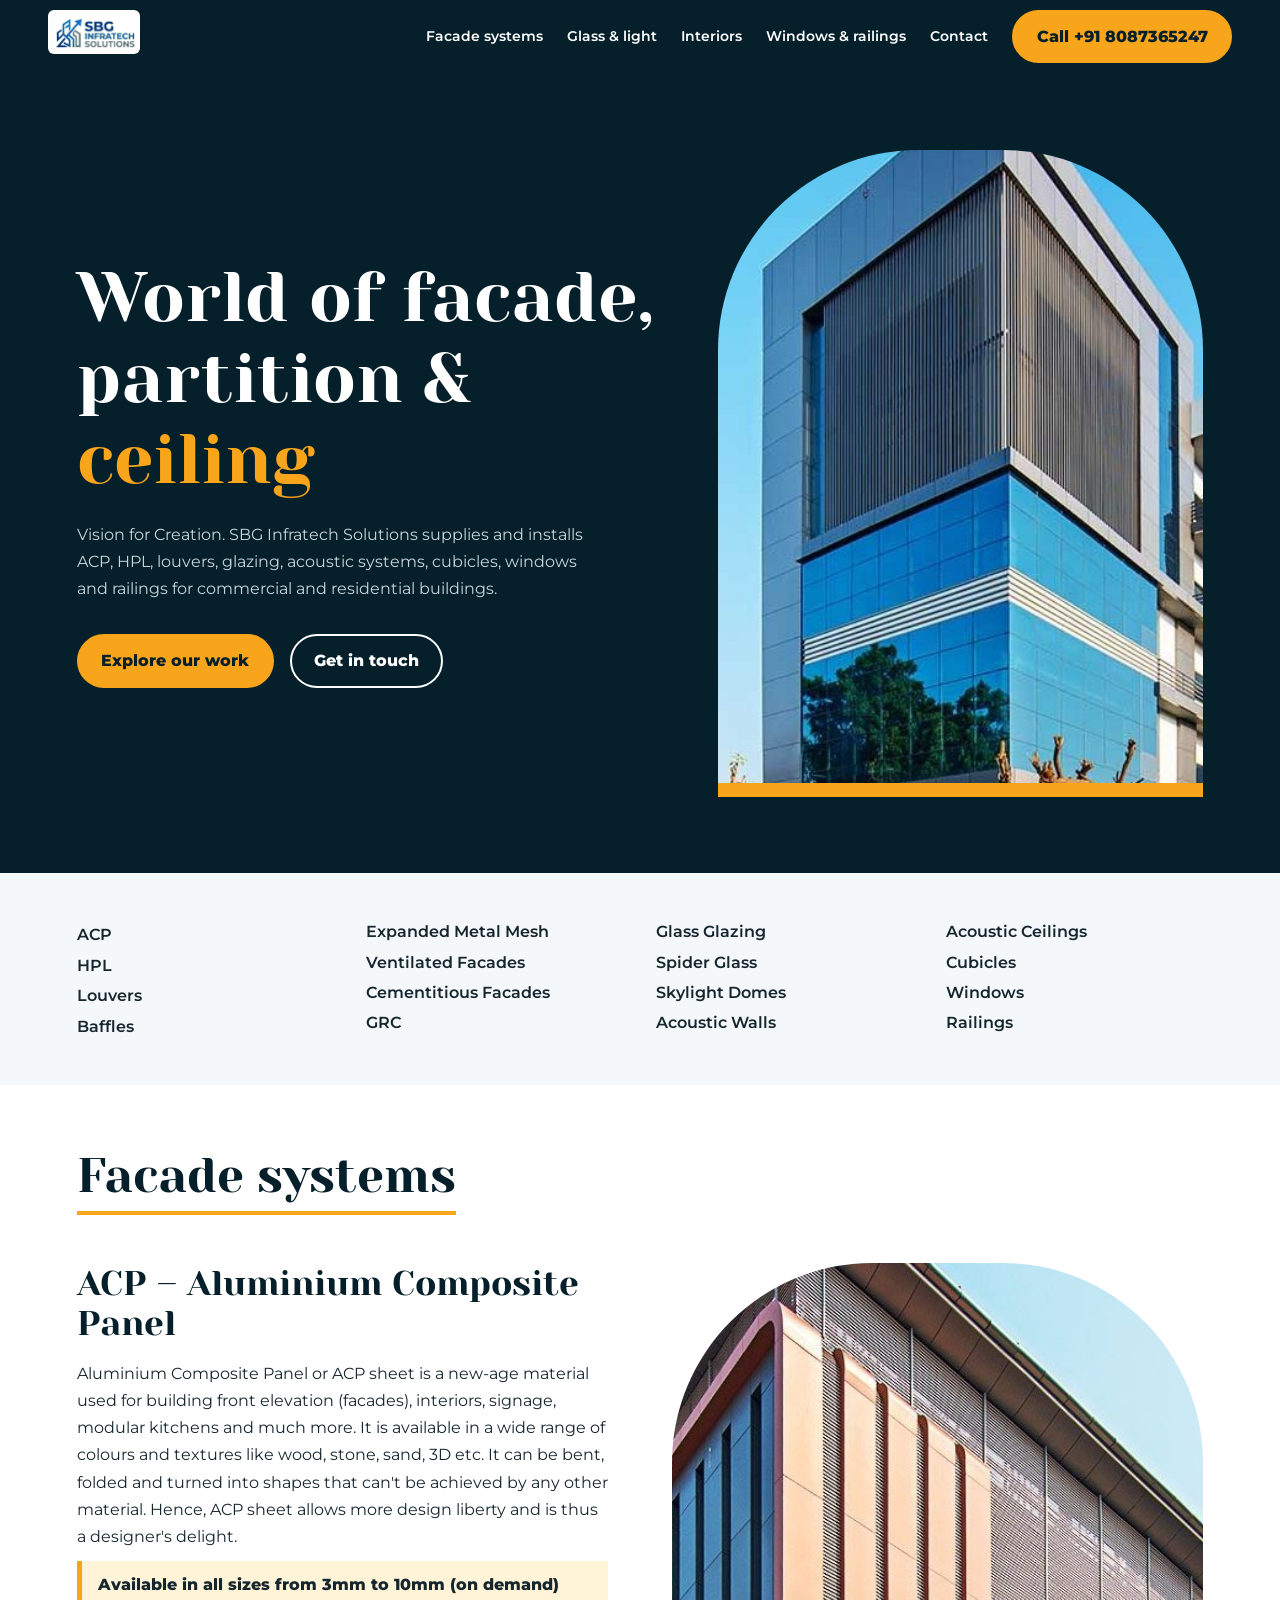
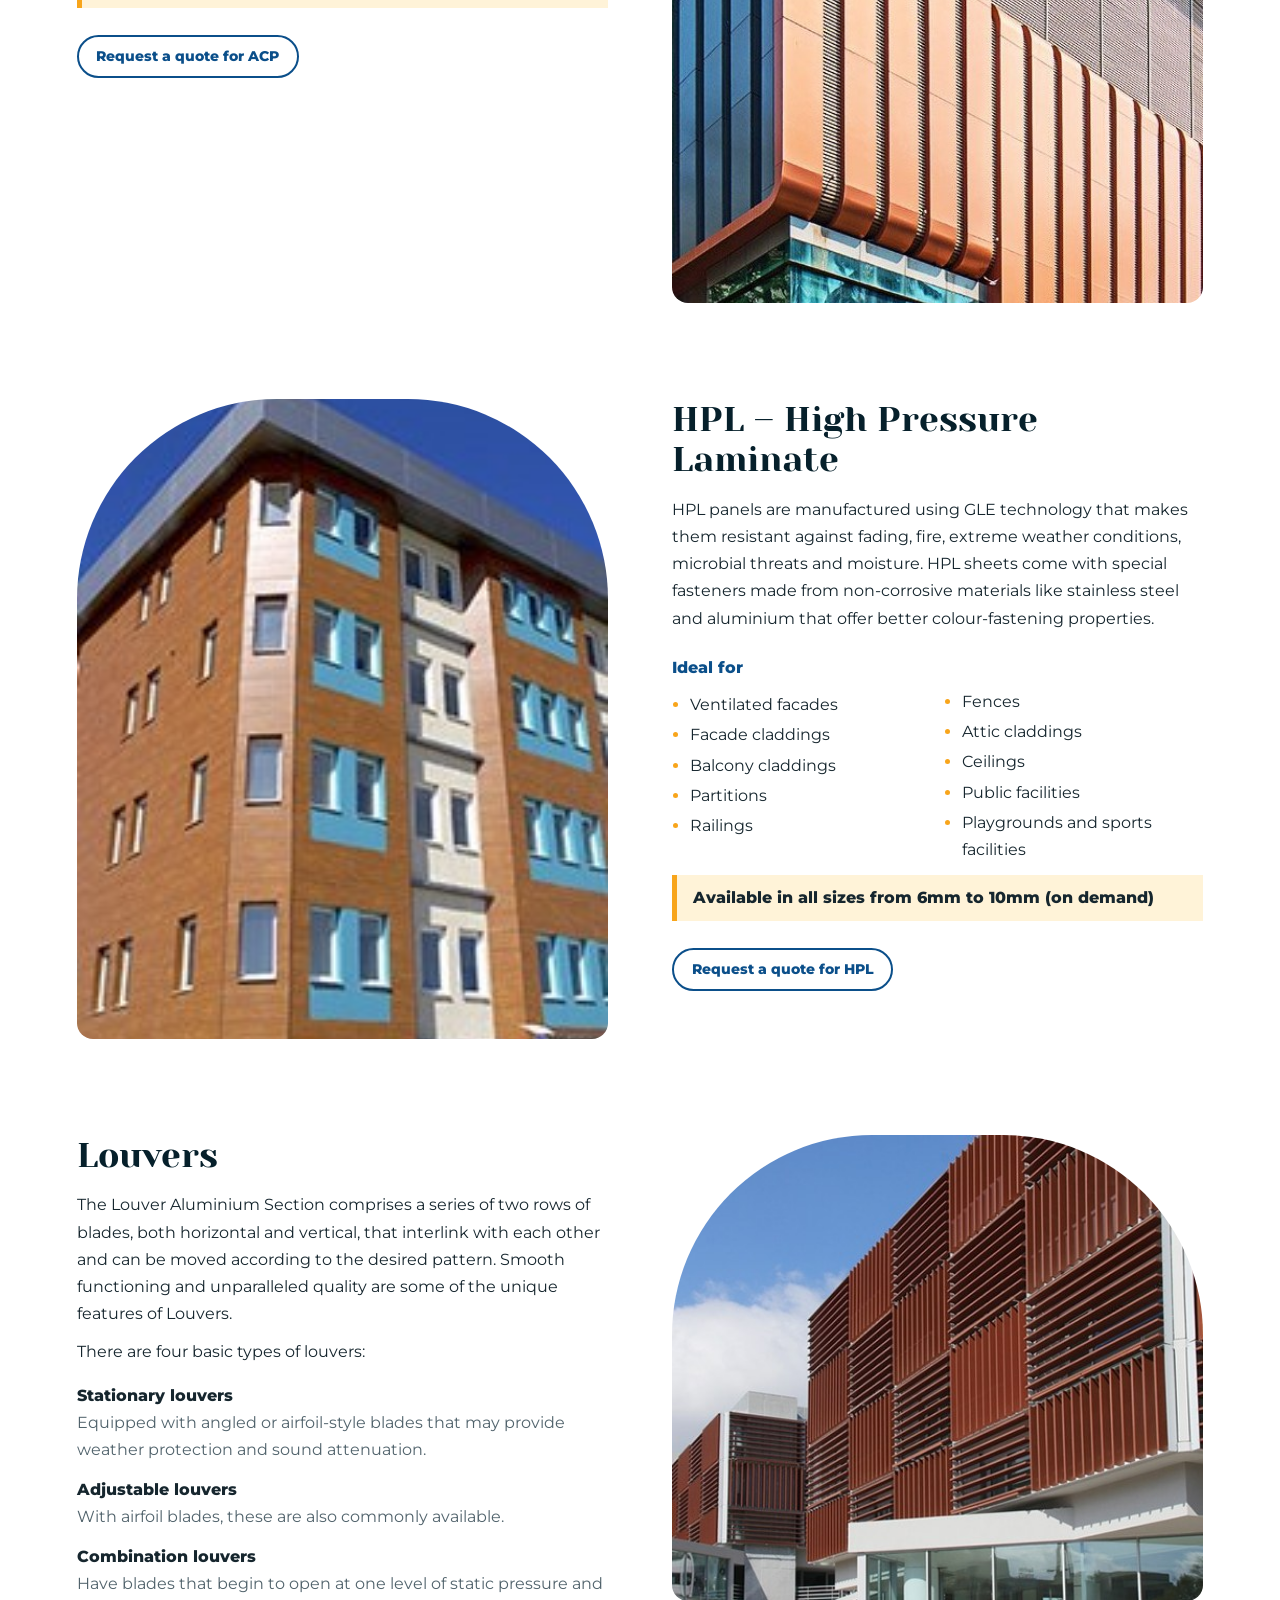
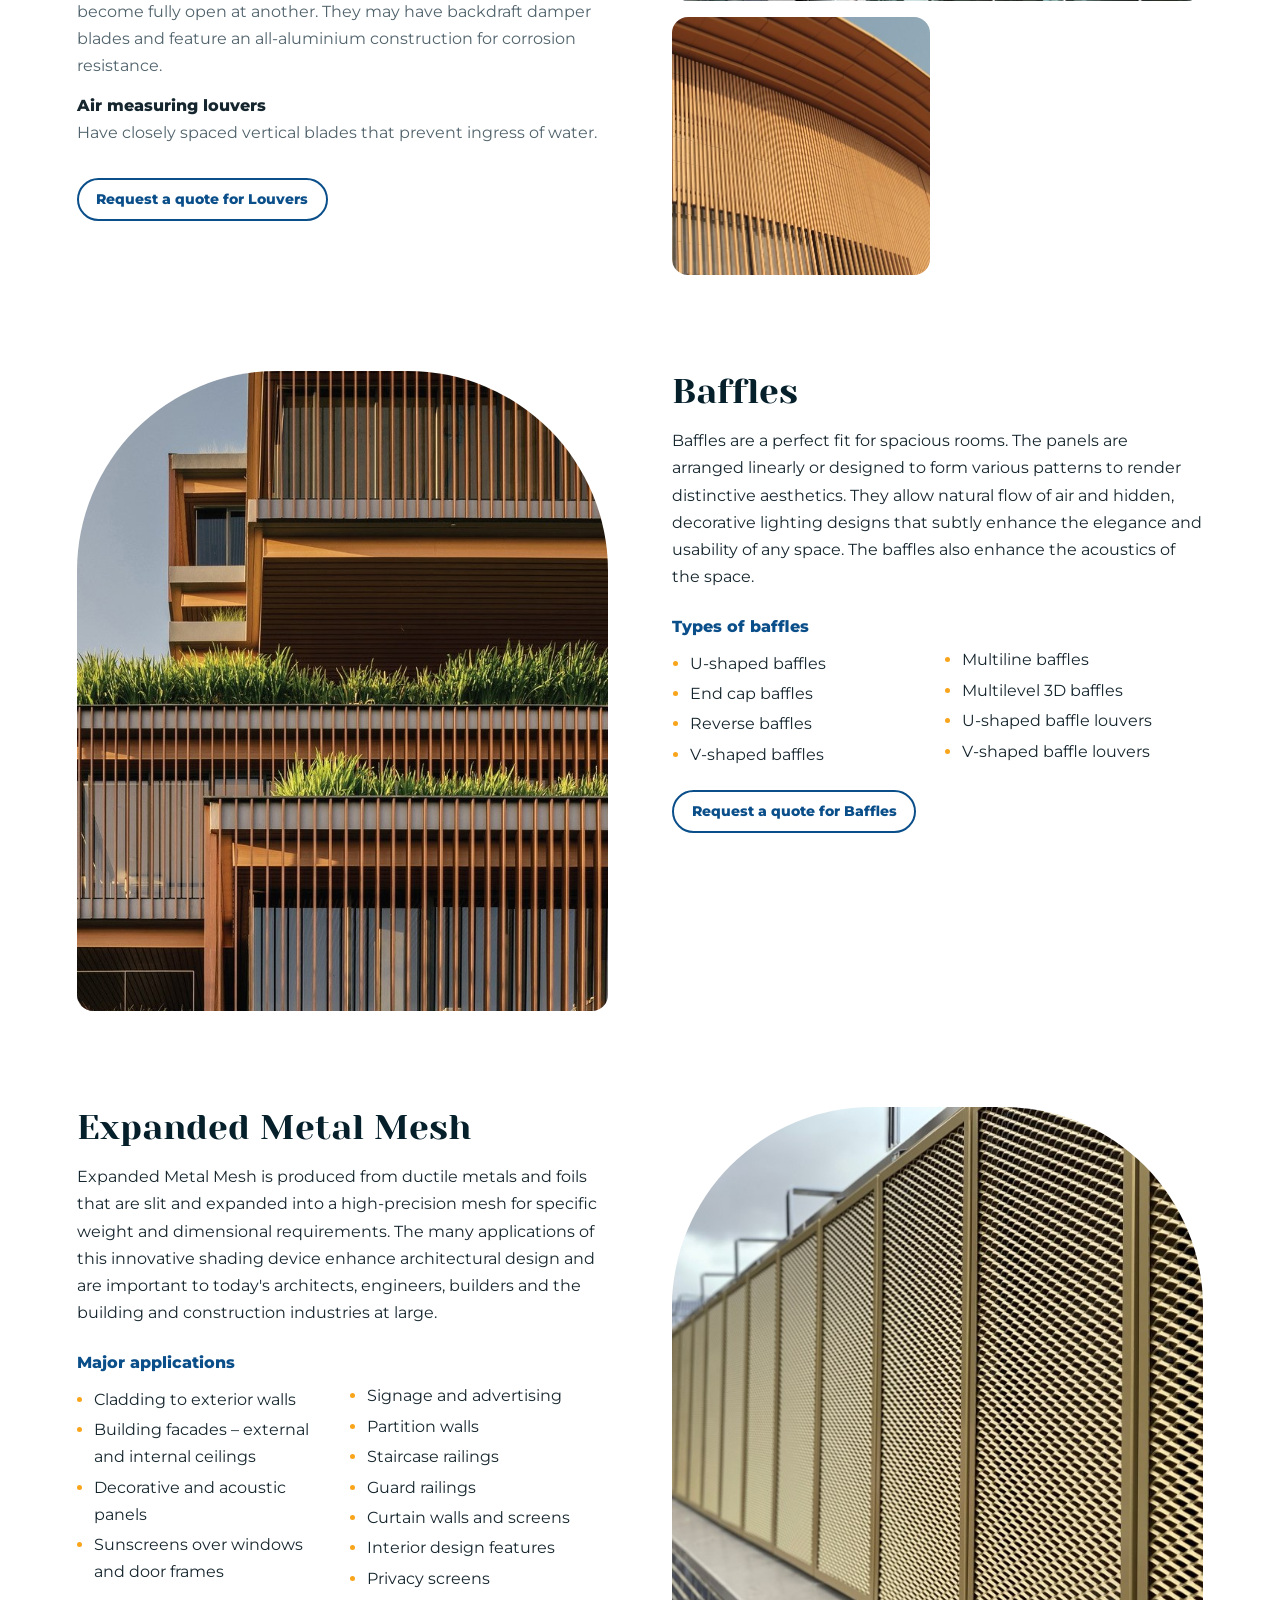
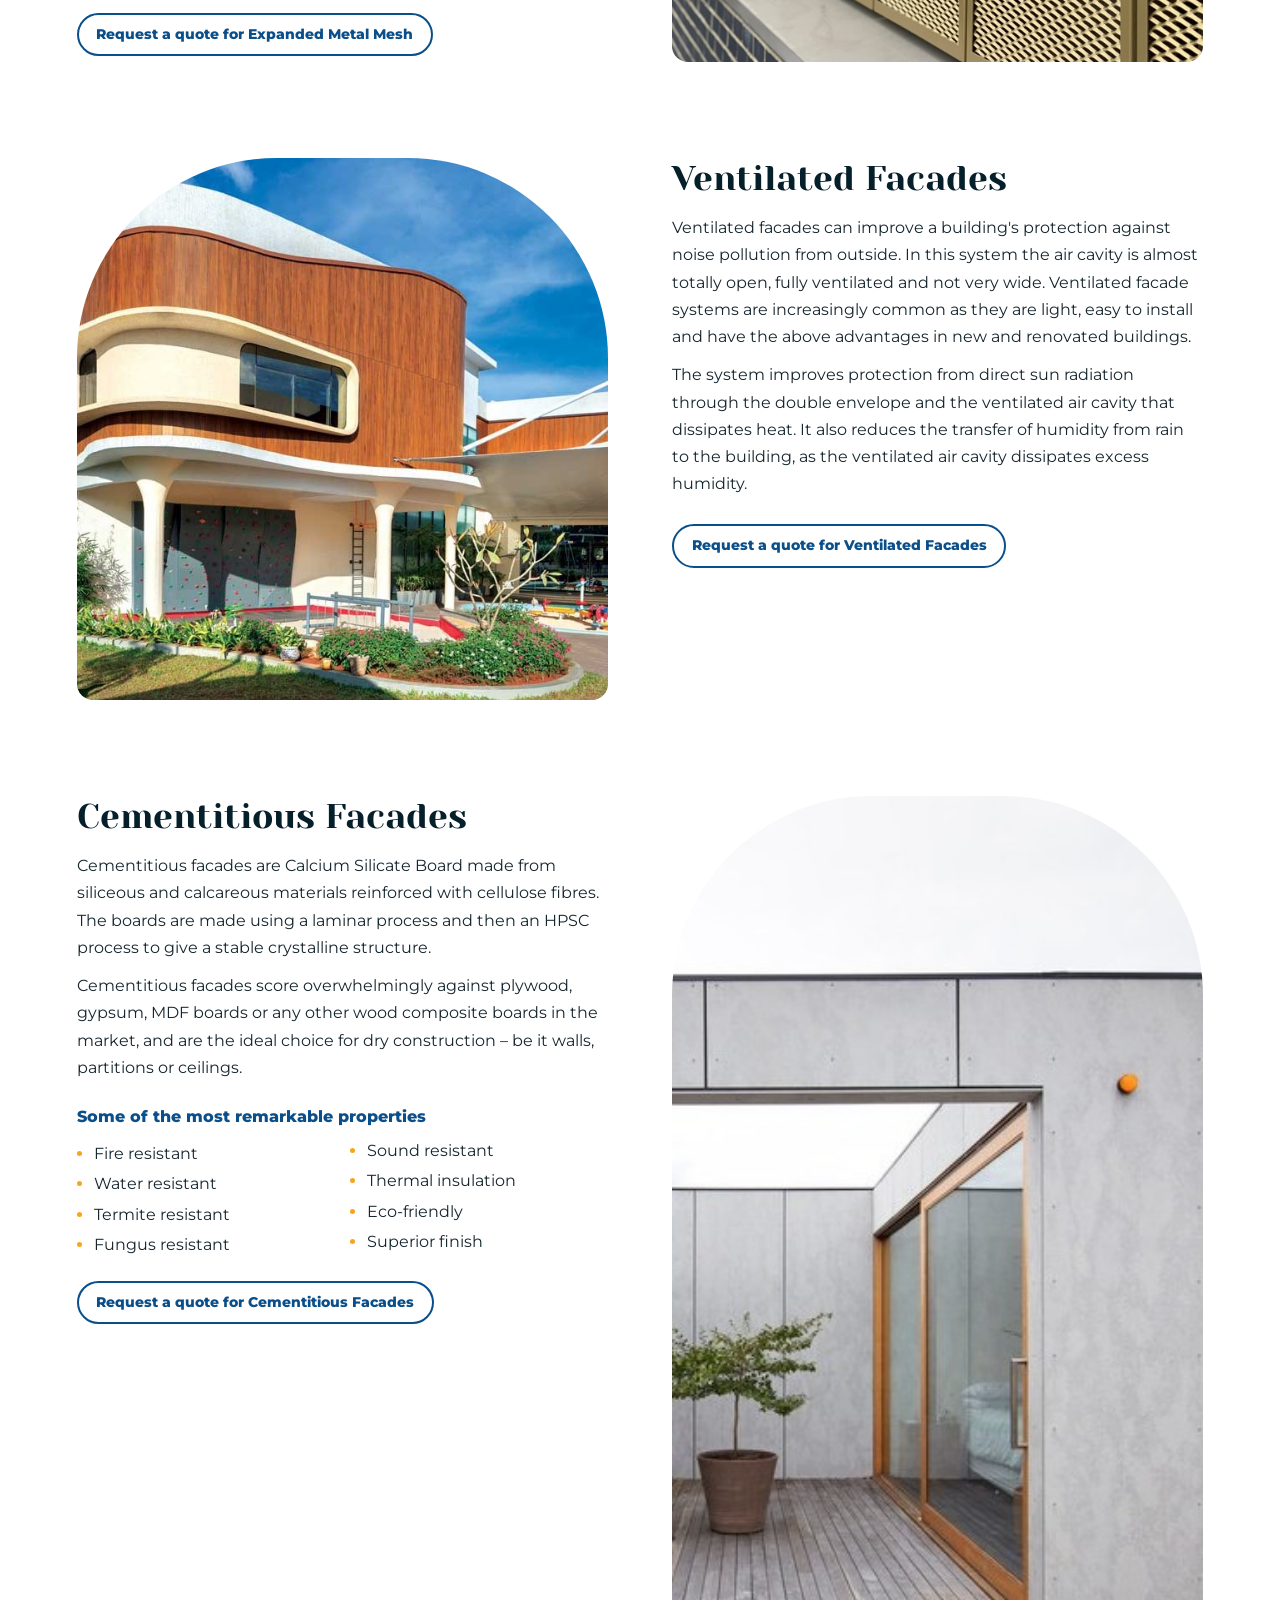
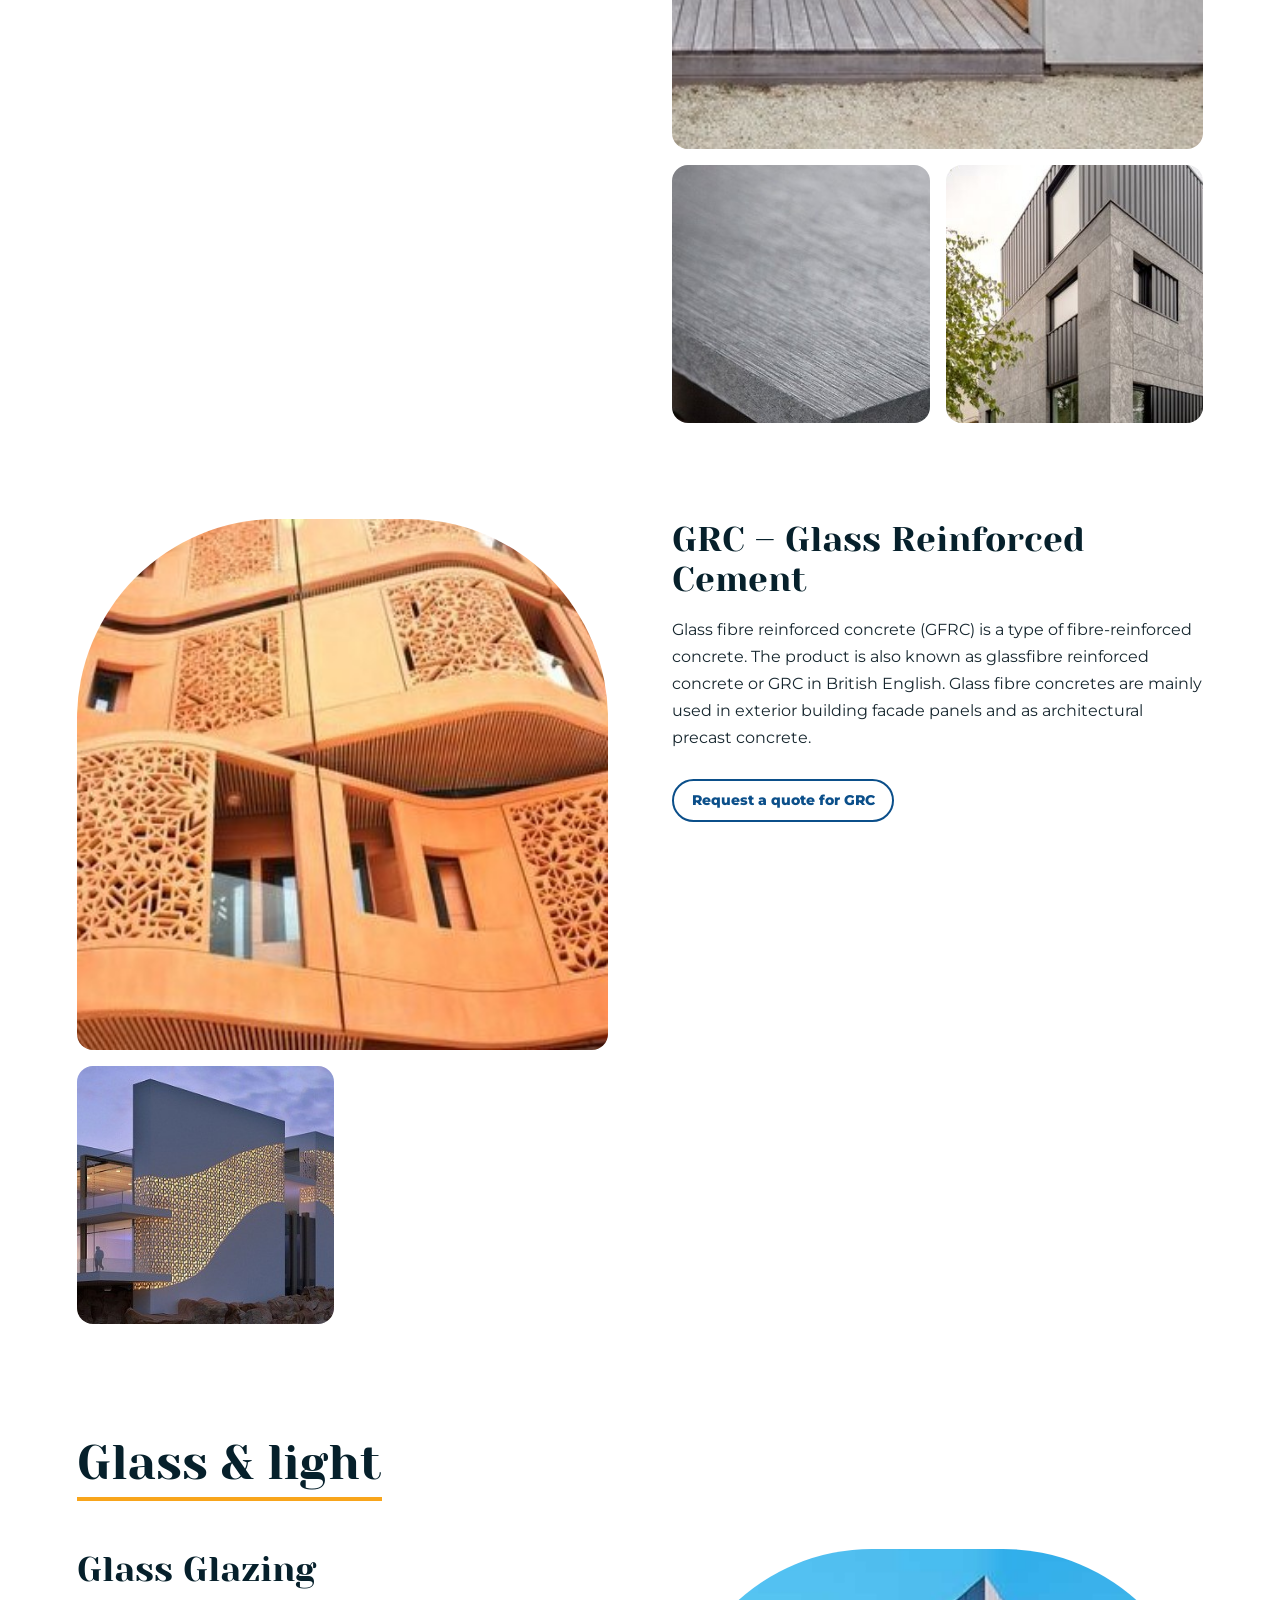
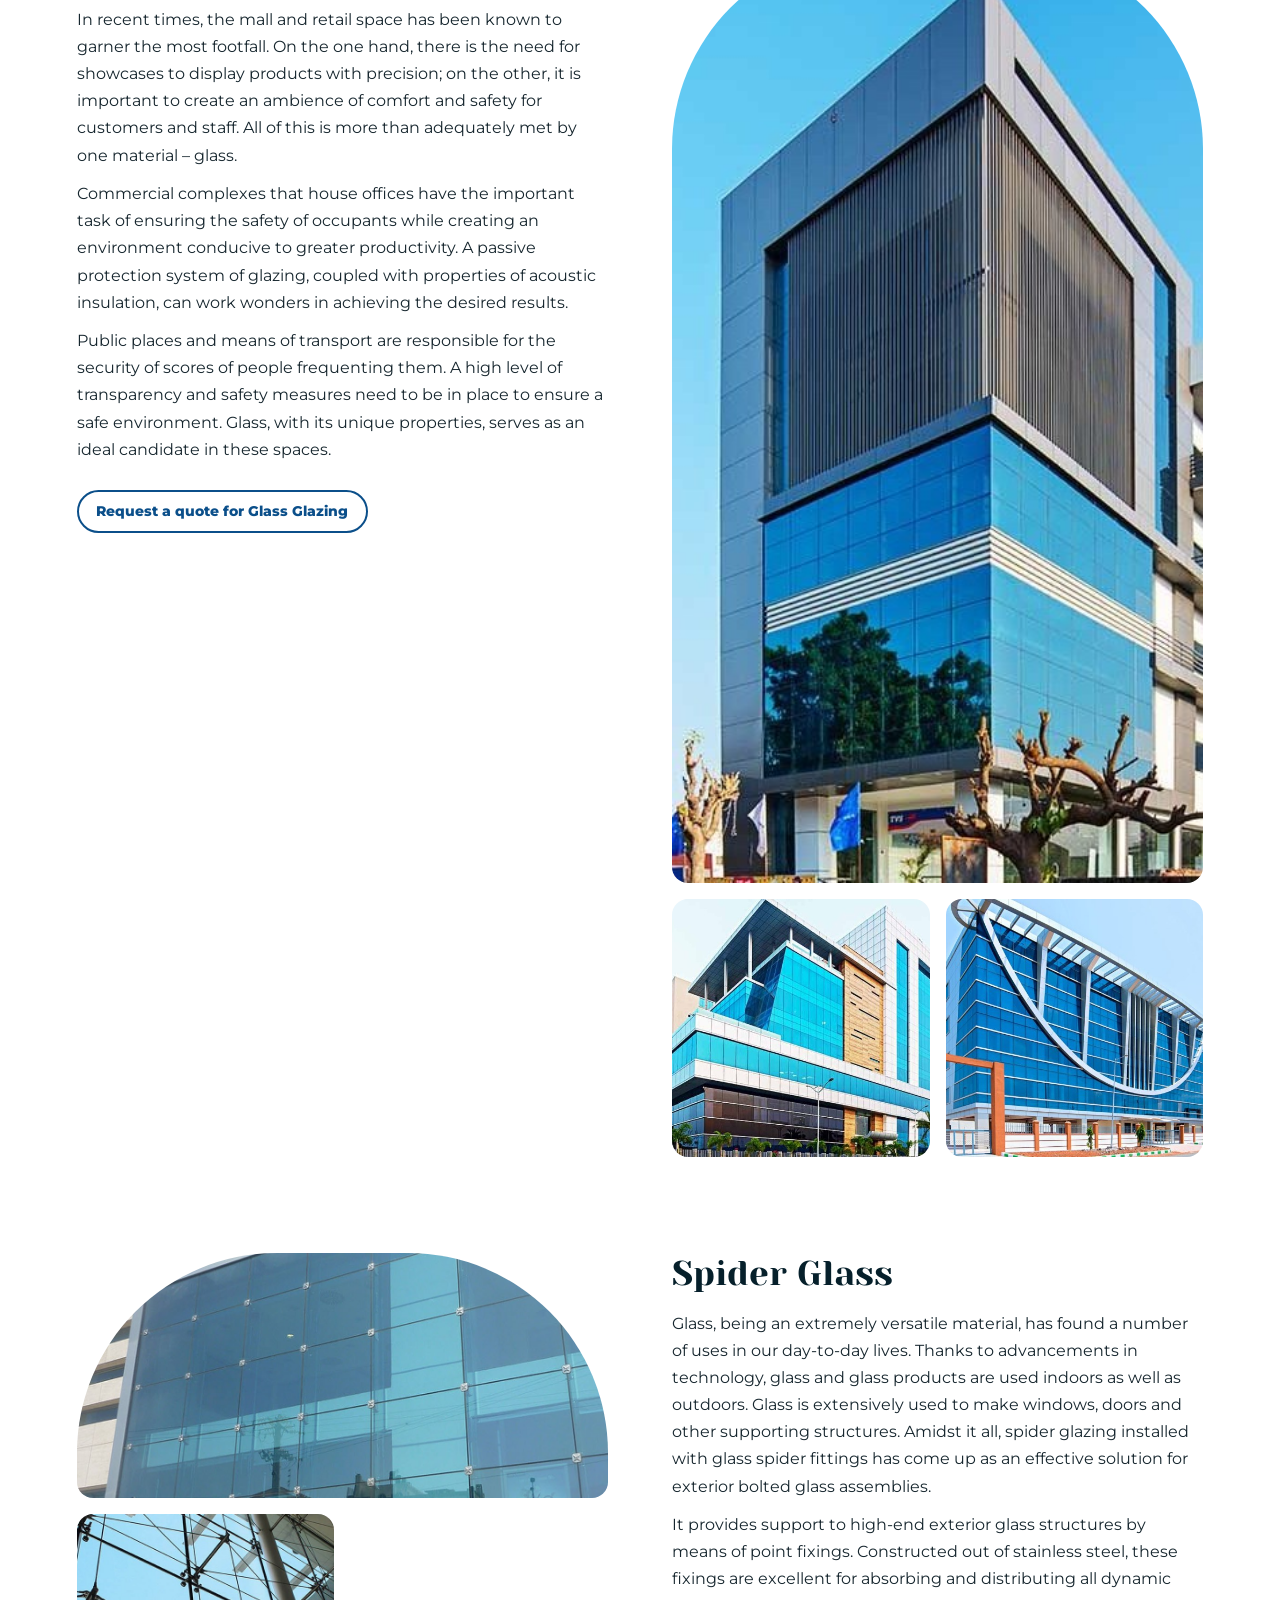
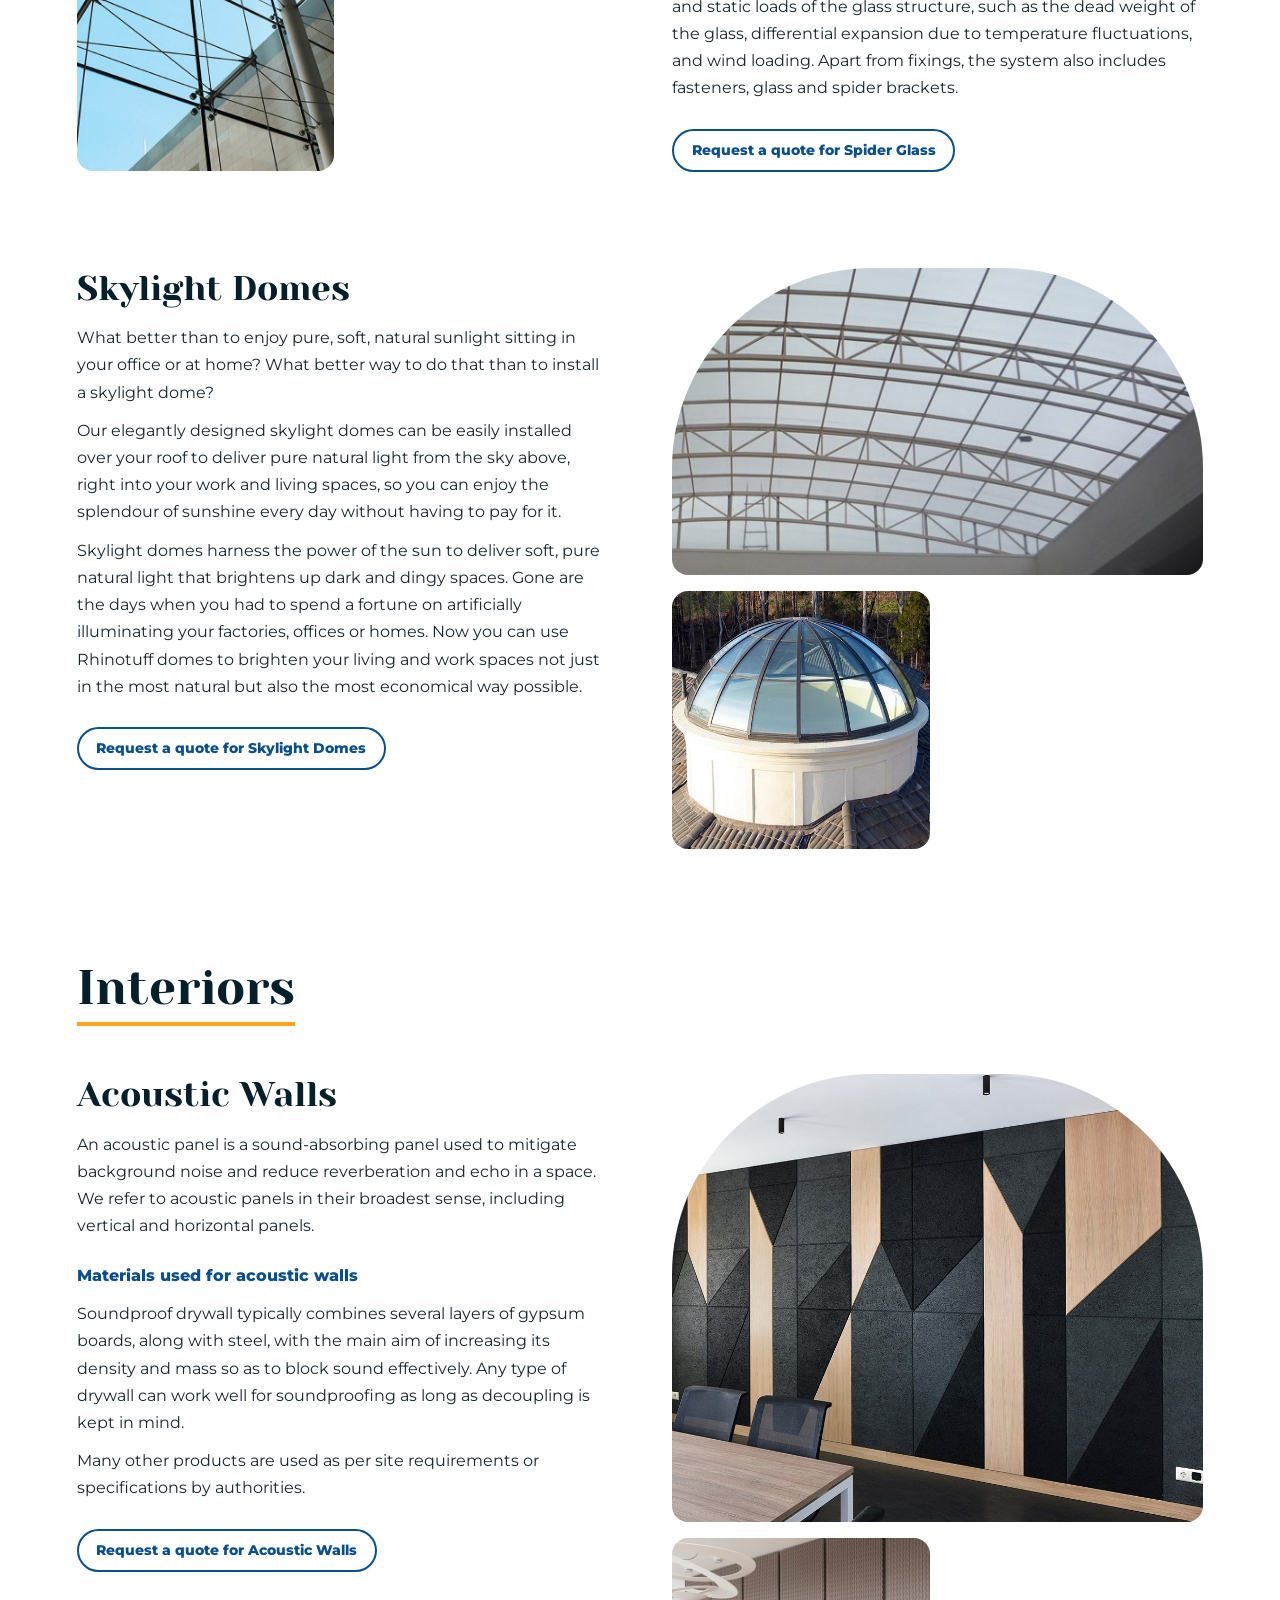
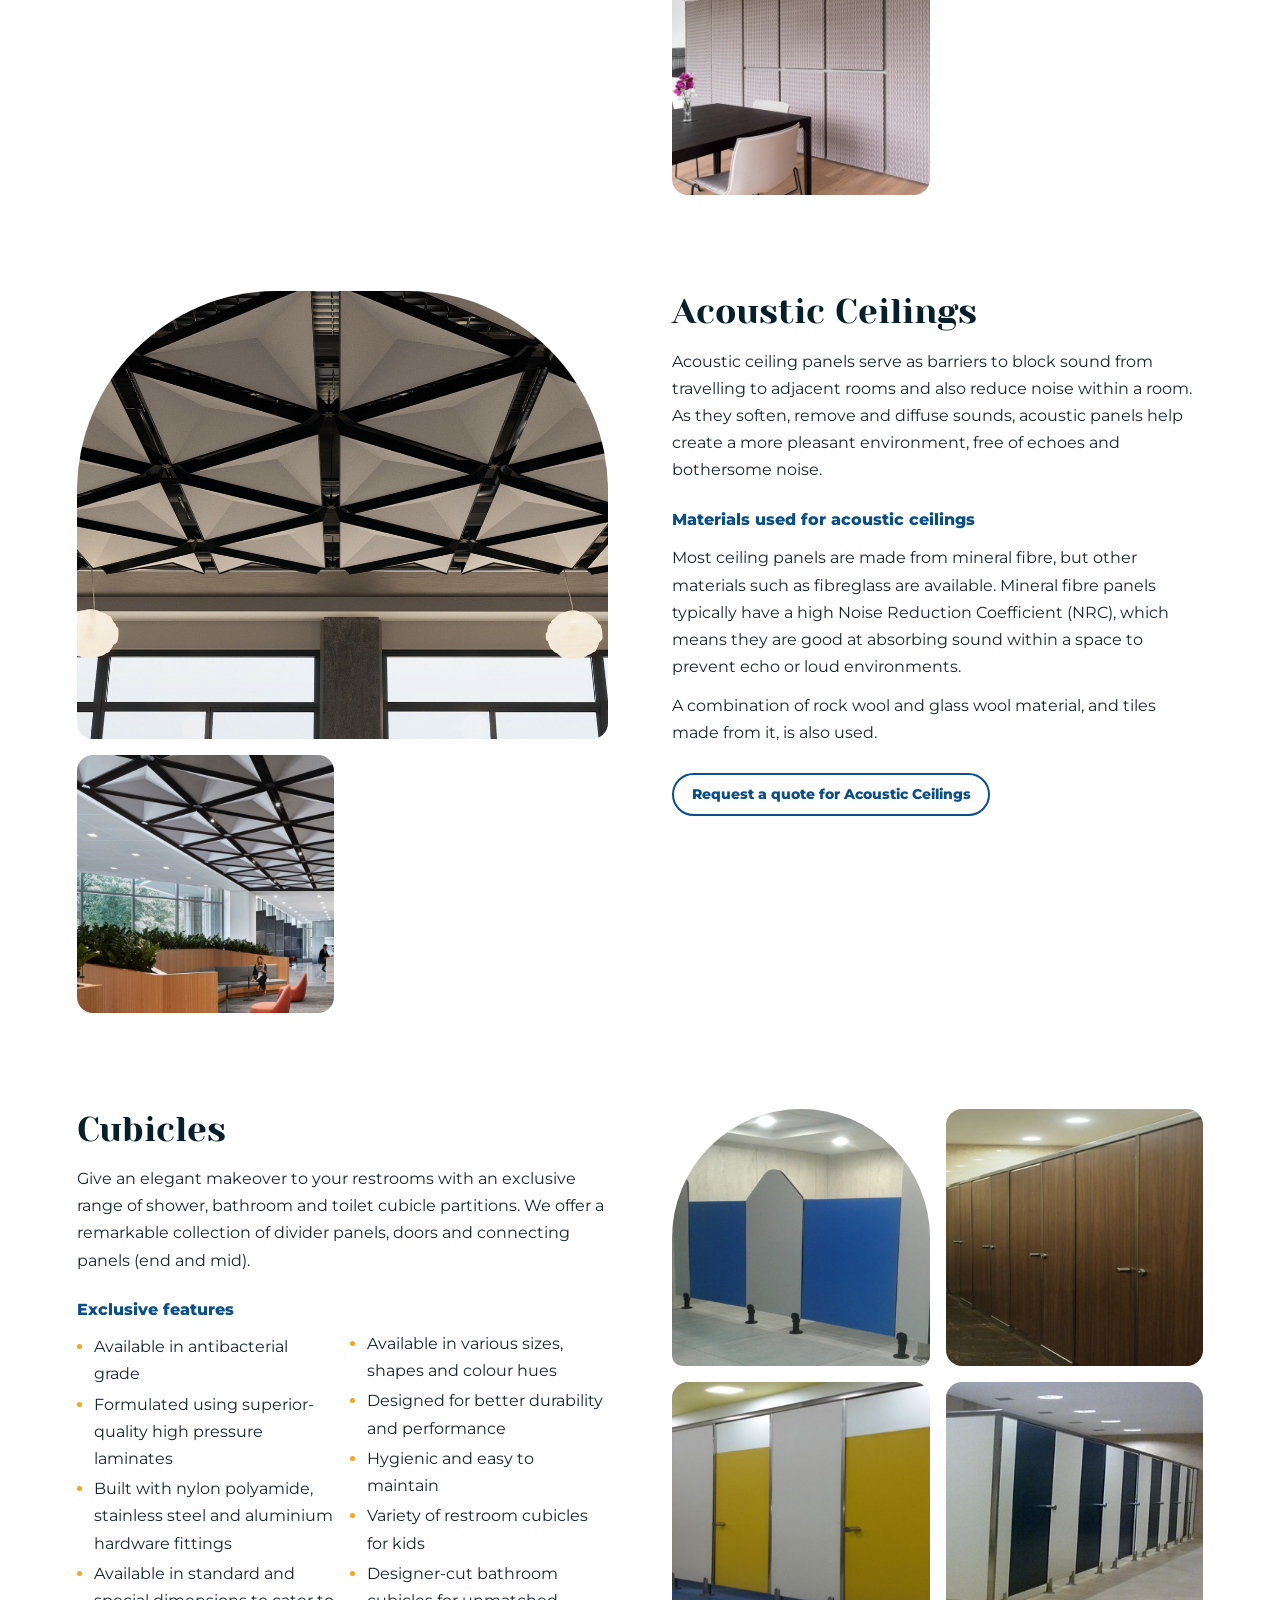
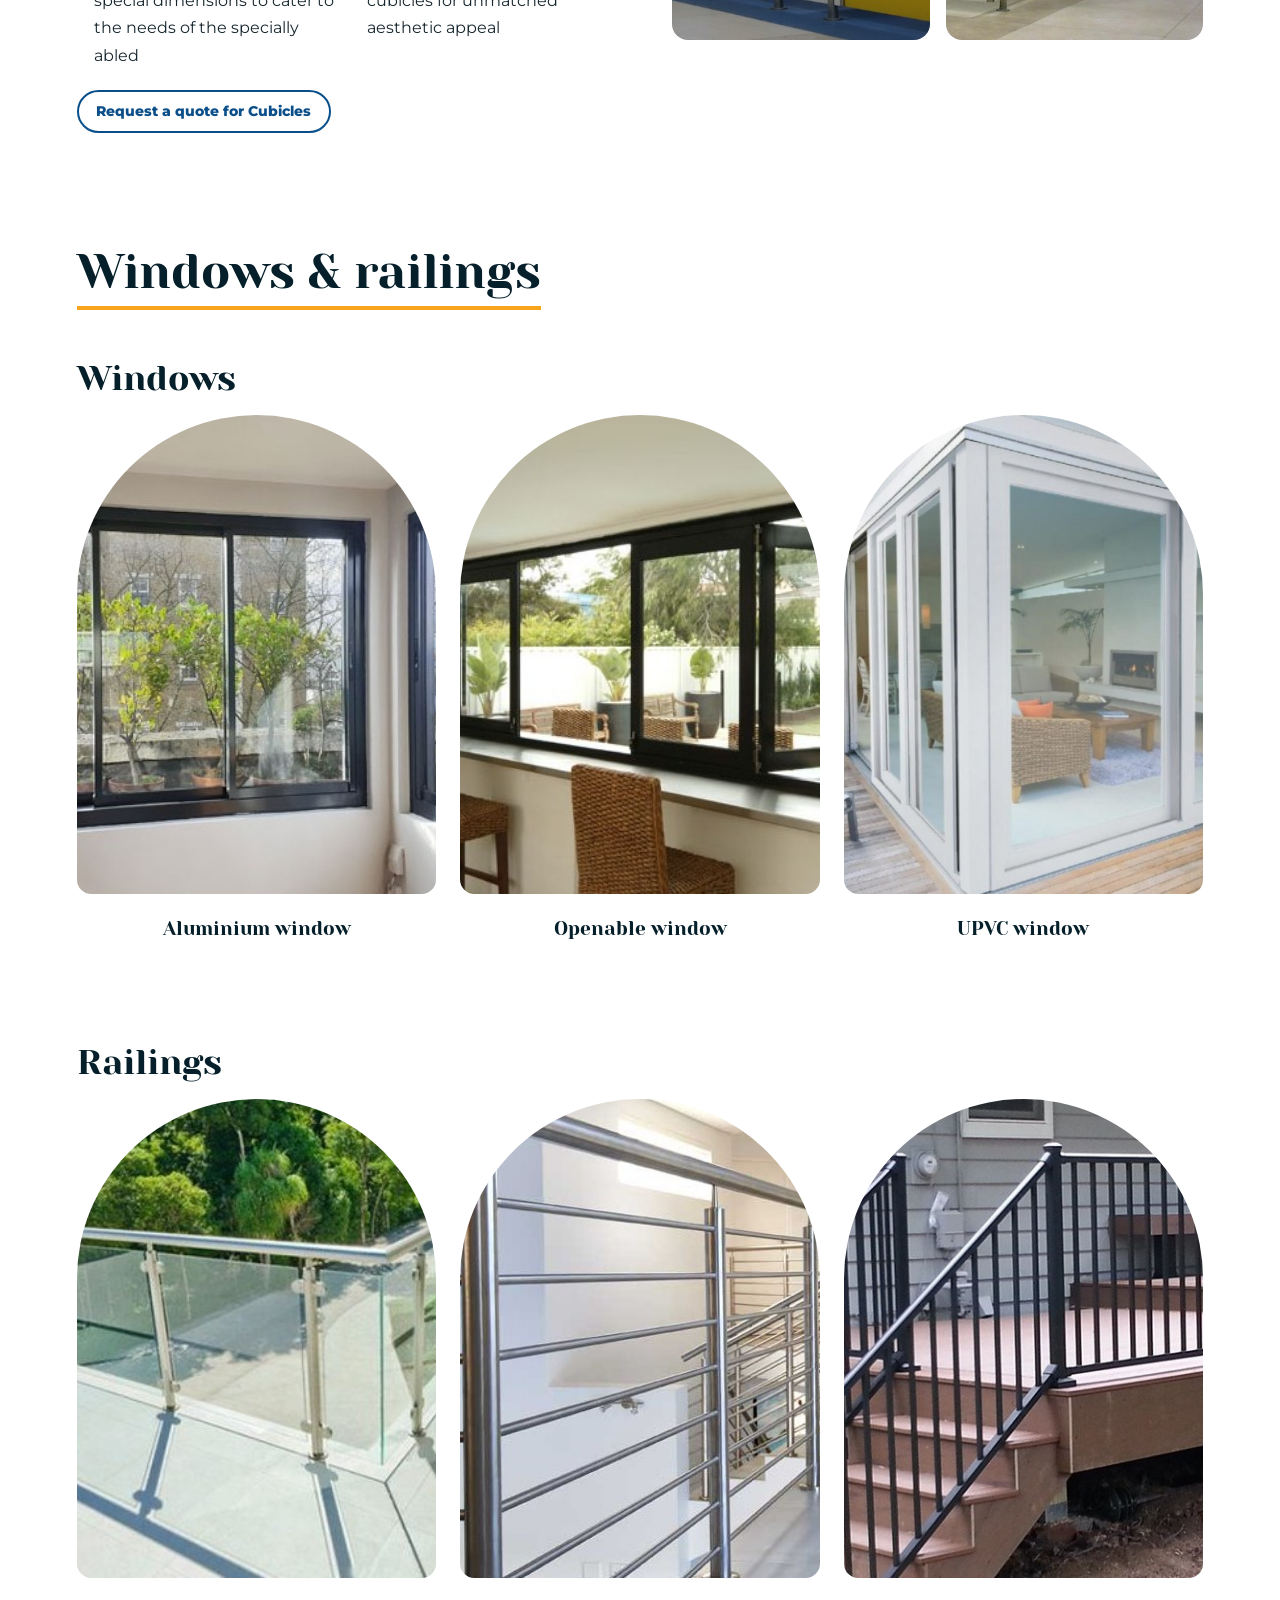
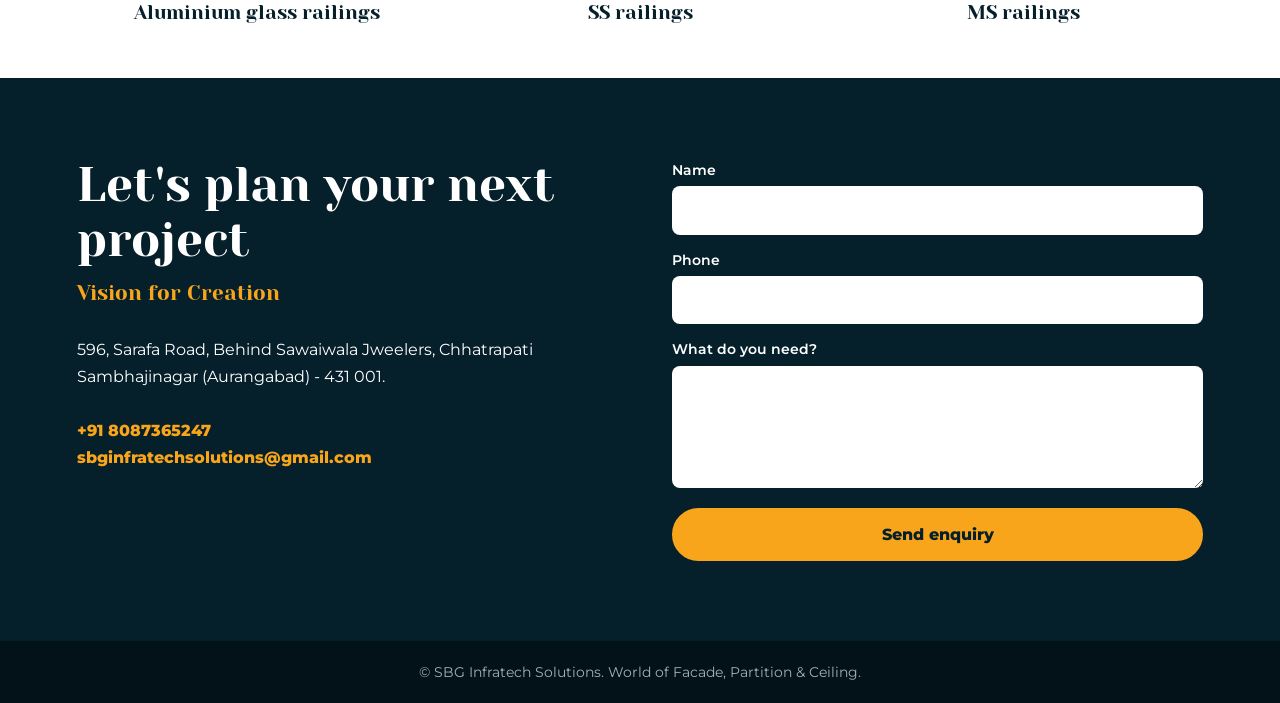
==== index.html @ 50ef7221 "First commit" ====
<!DOCTYPE html><html lang="en"><head><meta charset="utf-8"><meta name="viewport" content="width=device-width,initial-scale=1">
<title>SBG Infratech Solutions – Facades, Partitions &amp; Ceilings | Chhatrapati Sambhajinagar</title>
<meta name="description" content="SBG Infratech Solutions: ACP, HPL, louvers, baffles, glass glazing, acoustic walls and ceilings, cubicles, windows and railings. Call +91 8087365247.">
<link rel="icon" href="img/logo.png"><link rel="preconnect" href="https://fonts.googleapis.com"><link rel="preconnect" href="https://fonts.gstatic.com" crossorigin>
<link href="https://fonts.googleapis.com/css2?family=Montserrat:wght@400;600;800&family=Yeseva+One&display=swap" rel="stylesheet">
<style>
:root{--navy:#06202b;--amber:#f8a51b;--blue:#0b4f8a;--paper:#f5f8fa;--ink:#16262e;--mut:#51636c;--r:200px}
*{box-sizing:border-box}html{scroll-behavior:smooth;scroll-padding-top:76px}
body{margin:0;font:400 1rem/1.7 Montserrat,system-ui,sans-serif;color:var(--ink);background:#fff}
h1,h2,h3{font-family:"Yeseva One",Georgia,serif;font-weight:400;line-height:1.15;margin:0}
a{color:inherit}:focus-visible{outline:3px solid var(--amber);outline-offset:3px}
.bar{position:sticky;top:0;z-index:9;background:var(--navy);color:#fff;display:flex;align-items:center;gap:1.5rem;padding:.6rem clamp(1rem,4vw,3rem)}
.bar img{height:44px;background:#fff;border-radius:6px;padding:3px}.bar nav{margin-left:auto;display:flex;gap:1.5rem}
.bar nav a{text-decoration:none;font-weight:600;font-size:.9rem}.bar nav a:hover{color:var(--amber)}
.btn{display:inline-block;background:var(--amber);color:var(--navy);font-weight:800;text-decoration:none;padding:.7rem 1.4rem;border-radius:99px;border:2px solid var(--amber);cursor:pointer;font:inherit;font-weight:800}
.btn.ghost{background:none;color:var(--blue);border-color:var(--blue);margin-top:1rem;font-size:.85rem;padding:.5rem 1.1rem}.btn.ghost:hover{background:var(--blue);color:#fff}
.hero{background:var(--navy);color:#fff;display:grid;grid-template-columns:1.1fr .9fr;gap:3rem;align-items:center;padding:clamp(2rem,6vw,5rem) clamp(1rem,6vw,5rem);overflow:hidden}
.hero h1{font-size:clamp(2.4rem,5.5vw,4.6rem)}.hero h1 span{color:var(--amber)}.hero p{max-width:46ch;color:#c9d6dc;margin:1.2rem 0 2rem}
.hero .acts{display:flex;gap:1rem;flex-wrap:wrap}.hero .btn.o{background:none;color:#fff;border-color:#fff}
.hero .arch{width:100%;aspect-ratio:3/4;object-fit:cover;border-radius:var(--r) var(--r) 0 0;border-bottom:14px solid var(--amber)}
.arch{border-radius:var(--r) var(--r) 16px 16px}
.cat>header{padding:4rem clamp(1rem,6vw,5rem) 0}.cat>header h2{font-size:clamp(1.8rem,4vw,3rem);color:var(--navy);border-bottom:4px solid var(--amber);display:inline-block;padding-bottom:.4rem}
.prod{display:grid;grid-template-columns:1fr 1fr;gap:clamp(1.5rem,5vw,4rem);padding:3rem clamp(1rem,6vw,5rem);align-items:start}
.prod:nth-of-type(even) .ph,.prod:nth-of-type(even) .gal{order:-1}
.prod h3{font-size:clamp(1.5rem,3vw,2.2rem);color:var(--navy);margin-bottom:1rem}
h4{font-weight:800;margin:1.4rem 0 .4rem;color:var(--blue)}.txt p{margin:.7rem 0;max-width:62ch}
ul{columns:2;gap:2rem;padding-left:1.1rem;margin:.3rem 0}li{margin:.2rem 0;break-inside:avoid}li::marker{color:var(--amber)}
dt{font-weight:800;margin-top:.8rem}dd{margin:0;color:var(--mut)}
.note{font-weight:800;background:#fff3d8;border-left:5px solid var(--amber);padding:.6rem 1rem}
.ph{display:grid;gap:1rem}.ph img{width:100%;object-fit:cover;display:block}
.ph.n2,.ph.n4{grid-template-columns:1fr 1fr}.ph.n2 img:first-child,.ph.n3 img:first-child{grid-column:1/-1}.ph.n3{grid-template-columns:1fr 1fr}
.ph img:not(.arch){border-radius:16px;aspect-ratio:1;}.ph.n1 img{aspect-ratio:auto;max-height:640px}
.gal{grid-column:1/-1;display:grid;grid-template-columns:repeat(3,1fr);gap:1.5rem}.prod:has(.gal){display:block}.gal figure{margin:0;text-align:center}
.gal img{width:100%;aspect-ratio:3/4;object-fit:cover}.gal figcaption{font-family:"Yeseva One",serif;font-size:1.2rem;margin-top:.7rem;color:var(--navy)}
.band{background:var(--paper)}.idx{padding:2.5rem clamp(1rem,6vw,5rem)}.idx ul{columns:4;list-style:none;padding:0}.idx a{text-decoration:none;font-weight:600}.idx a:hover{color:var(--blue);text-decoration:underline}
#contact{background:var(--navy);color:#fff;padding:5rem clamp(1rem,6vw,5rem);display:grid;grid-template-columns:1fr 1fr;gap:4rem}
#contact h2{font-size:clamp(2rem,4vw,3rem)}#contact .m{color:var(--amber);font-family:"Yeseva One",serif;font-size:1.3rem;margin:.5rem 0 1.5rem}
#contact address{font-style:normal}#contact address a{color:var(--amber);font-weight:800;text-decoration:none}
form{display:grid;gap:.8rem}label{font-weight:600;font-size:.9rem}input,textarea{width:100%;padding:.75rem;border-radius:8px;border:0;font:inherit;margin-top:.25rem}
footer{background:#031219;color:#9db0b8;text-align:center;padding:1.2rem;font-size:.85rem}
@media(max-width:860px){.hero,.prod,#contact{grid-template-columns:1fr}.prod .ph,.prod .gal{order:0!important}.bar nav{display:none}.gal{grid-template-columns:1fr}.idx ul{columns:2}.bar .btn{margin-left:auto}}
@media(max-width:500px){ul{columns:1}}
@media(prefers-reduced-motion:reduce){html{scroll-behavior:auto}}
</style></head><body>
<div class="bar"><a href="#top"><img src="img/logo.png" alt="SBG Infratech Solutions logo"></a><nav aria-label="Main"><a href="#facades">Facade systems</a><a href="#glass">Glass & light</a><a href="#interiors">Interiors</a><a href="#openings">Windows & railings</a><a href="#contact">Contact</a></nav><a class="btn" href="tel:+918087365247">Call +91 8087365247</a></div>
<header class="hero" id="top"><div><h1>World of facade, partition &amp; <span>ceiling</span></h1><p>Vision for Creation. SBG Infratech Solutions supplies and installs ACP, HPL, louvers, glazing, acoustic systems, cubicles, windows and railings for commercial and residential buildings.</p><div class="acts"><a class="btn" href="#facades">Explore our work</a><a class="btn o" href="#contact">Get in touch</a></div></div><img src="img/glass-hero.jpg" alt="SBG Infratech Solutions" loading="lazy" class="arch"></header>
<div class="band idx"><ul><li><a href="#acp">ACP</a></li><li><a href="#hpl">HPL</a></li><li><a href="#louvers">Louvers</a></li><li><a href="#baffles">Baffles</a></li><li><a href="#mesh">Expanded Metal Mesh</a></li><li><a href="#ventilated">Ventilated Facades</a></li><li><a href="#cementitious">Cementitious Facades</a></li><li><a href="#grc">GRC</a></li><li><a href="#glazing">Glass Glazing</a></li><li><a href="#spider">Spider Glass</a></li><li><a href="#skylight">Skylight Domes</a></li><li><a href="#walls">Acoustic Walls</a></li><li><a href="#ceiling">Acoustic Ceilings</a></li><li><a href="#cubicles">Cubicles</a></li><li><a href="#windows">Windows</a></li><li><a href="#railings">Railings</a></li></ul></div>
<main><section class="cat" id="facades"><header><h2>Facade systems</h2></header><article class="prod" id="acp"><div class="txt"><h3>ACP – Aluminium Composite Panel</h3><p>Aluminium Composite Panel or ACP sheet is a new-age material used for building front elevation (facades), interiors, signage, modular kitchens and much more. It is available in a wide range of colours and textures like wood, stone, sand, 3D etc. It can be bent, folded and turned into shapes that can&#x27;t be achieved by any other material. Hence, ACP sheet allows more design liberty and is thus a designer&#x27;s delight.</p><p class="note">Available in all sizes from 3mm to 10mm (on demand)</p><a class="btn ghost" href="#contact">Request a quote for ACP</a></div><div class="ph n1"><img src="img/acp.jpg" alt="ACP – Aluminium Composite Panel" loading="lazy" class="arch"></div></article><article class="prod" id="hpl"><div class="txt"><h3>HPL – High Pressure Laminate</h3><p>HPL panels are manufactured using GLE technology that makes them resistant against fading, fire, extreme weather conditions, microbial threats and moisture. HPL sheets come with special fasteners made from non-corrosive materials like stainless steel and aluminium that offer better colour-fastening properties.</p><h4>Ideal for</h4><ul><li>Ventilated facades</li><li>Facade claddings</li><li>Balcony claddings</li><li>Partitions</li><li>Railings</li><li>Fences</li><li>Attic claddings</li><li>Ceilings</li><li>Public facilities</li><li>Playgrounds and sports facilities</li></ul><p class="note">Available in all sizes from 6mm to 10mm (on demand)</p><a class="btn ghost" href="#contact">Request a quote for HPL</a></div><div class="ph n1"><img src="img/hpl.jpg" alt="HPL – High Pressure Laminate" loading="lazy" class="arch"></div></article><article class="prod" id="louvers"><div class="txt"><h3>Louvers</h3><p>The Louver Aluminium Section comprises a series of two rows of blades, both horizontal and vertical, that interlink with each other and can be moved according to the desired pattern. Smooth functioning and unparalleled quality are some of the unique features of Louvers.</p><p>There are four basic types of louvers:</p><dl><dt>Stationary louvers</dt><dd>Equipped with angled or airfoil-style blades that may provide weather protection and sound attenuation.</dd><dt>Adjustable louvers</dt><dd>With airfoil blades, these are also commonly available.</dd><dt>Combination louvers</dt><dd>Have blades that begin to open at one level of static pressure and become fully open at another. They may have backdraft damper blades and feature an all-aluminium construction for corrosion resistance.</dd><dt>Air measuring louvers</dt><dd>Have closely spaced vertical blades that prevent ingress of water.</dd></dl><a class="btn ghost" href="#contact">Request a quote for Louvers</a></div><div class="ph n2"><img src="img/louvers-1.jpg" alt="Louvers" loading="lazy" class="arch"><img src="img/louvers-2.jpg" alt="Louvers" loading="lazy" class=""></div></article><article class="prod" id="baffles"><div class="txt"><h3>Baffles</h3><p>Baffles are a perfect fit for spacious rooms. The panels are arranged linearly or designed to form various patterns to render distinctive aesthetics. They allow natural flow of air and hidden, decorative lighting designs that subtly enhance the elegance and usability of any space. The baffles also enhance the acoustics of the space.</p><h4>Types of baffles</h4><ul><li>U-shaped baffles</li><li>End cap baffles</li><li>Reverse baffles</li><li>V-shaped baffles</li><li>Multiline baffles</li><li>Multilevel 3D baffles</li><li>U-shaped baffle louvers</li><li>V-shaped baffle louvers</li></ul><a class="btn ghost" href="#contact">Request a quote for Baffles</a></div><div class="ph n1"><img src="img/baffles.jpg" alt="Baffles" loading="lazy" class="arch"></div></article><article class="prod" id="mesh"><div class="txt"><h3>Expanded Metal Mesh</h3><p>Expanded Metal Mesh is produced from ductile metals and foils that are slit and expanded into a high-precision mesh for specific weight and dimensional requirements. The many applications of this innovative shading device enhance architectural design and are important to today&#x27;s architects, engineers, builders and the building and construction industries at large.</p><h4>Major applications</h4><ul><li>Cladding to exterior walls</li><li>Building facades – external and internal ceilings</li><li>Decorative and acoustic panels</li><li>Sunscreens over windows and door frames</li><li>Signage and advertising</li><li>Partition walls</li><li>Staircase railings</li><li>Guard railings</li><li>Curtain walls and screens</li><li>Interior design features</li><li>Privacy screens</li></ul><a class="btn ghost" href="#contact">Request a quote for Expanded Metal Mesh</a></div><div class="ph n1"><img src="img/mesh.jpg" alt="Expanded Metal Mesh" loading="lazy" class="arch"></div></article><article class="prod" id="ventilated"><div class="txt"><h3>Ventilated Facades</h3><p>Ventilated facades can improve a building&#x27;s protection against noise pollution from outside. In this system the air cavity is almost totally open, fully ventilated and not very wide. Ventilated facade systems are increasingly common as they are light, easy to install and have the above advantages in new and renovated buildings.</p><p>The system improves protection from direct sun radiation through the double envelope and the ventilated air cavity that dissipates heat. It also reduces the transfer of humidity from rain to the building, as the ventilated air cavity dissipates excess humidity.</p><a class="btn ghost" href="#contact">Request a quote for Ventilated Facades</a></div><div class="ph n1"><img src="img/ventilated.jpg" alt="Ventilated Facades" loading="lazy" class="arch"></div></article><article class="prod" id="cementitious"><div class="txt"><h3>Cementitious Facades</h3><p>Cementitious facades are Calcium Silicate Board made from siliceous and calcareous materials reinforced with cellulose fibres. The boards are made using a laminar process and then an HPSC process to give a stable crystalline structure.</p><p>Cementitious facades score overwhelmingly against plywood, gypsum, MDF boards or any other wood composite boards in the market, and are the ideal choice for dry construction – be it walls, partitions or ceilings.</p><h4>Some of the most remarkable properties</h4><ul><li>Fire resistant</li><li>Water resistant</li><li>Termite resistant</li><li>Fungus resistant</li><li>Sound resistant</li><li>Thermal insulation</li><li>Eco-friendly</li><li>Superior finish</li></ul><a class="btn ghost" href="#contact">Request a quote for Cementitious Facades</a></div><div class="ph n3"><img src="img/cement-1.jpg" alt="Cementitious Facades" loading="lazy" class="arch"><img src="img/cement-2.jpg" alt="Cementitious Facades" loading="lazy" class=""><img src="img/cement-3.jpg" alt="Cementitious Facades" loading="lazy" class=""></div></article><article class="prod" id="grc"><div class="txt"><h3>GRC – Glass Reinforced Cement</h3><p>Glass fibre reinforced concrete (GFRC) is a type of fibre-reinforced concrete. The product is also known as glassfibre reinforced concrete or GRC in British English. Glass fibre concretes are mainly used in exterior building facade panels and as architectural precast concrete.</p><a class="btn ghost" href="#contact">Request a quote for GRC</a></div><div class="ph n2"><img src="img/grc-1.jpg" alt="GRC – Glass Reinforced Cement" loading="lazy" class="arch"><img src="img/grc-2.jpg" alt="GRC – Glass Reinforced Cement" loading="lazy" class=""></div></article></section><section class="cat" id="glass"><header><h2>Glass & light</h2></header><article class="prod" id="glazing"><div class="txt"><h3>Glass Glazing</h3><p>In recent times, the mall and retail space has been known to garner the most footfall. On the one hand, there is the need for showcases to display products with precision; on the other, it is important to create an ambience of comfort and safety for customers and staff. All of this is more than adequately met by one material – glass.</p><p>Commercial complexes that house offices have the important task of ensuring the safety of occupants while creating an environment conducive to greater productivity. A passive protection system of glazing, coupled with properties of acoustic insulation, can work wonders in achieving the desired results.</p><p>Public places and means of transport are responsible for the security of scores of people frequenting them. A high level of transparency and safety measures need to be in place to ensure a safe environment. Glass, with its unique properties, serves as an ideal candidate in these spaces.</p><a class="btn ghost" href="#contact">Request a quote for Glass Glazing</a></div><div class="ph n3"><img src="img/glass-hero.jpg" alt="Glass Glazing" loading="lazy" class="arch"><img src="img/glass-1.jpg" alt="Glass Glazing" loading="lazy" class=""><img src="img/glass-2.jpg" alt="Glass Glazing" loading="lazy" class=""></div></article><article class="prod" id="spider"><div class="txt"><h3>Spider Glass</h3><p>Glass, being an extremely versatile material, has found a number of uses in our day-to-day lives. Thanks to advancements in technology, glass and glass products are used indoors as well as outdoors. Glass is extensively used to make windows, doors and other supporting structures. Amidst it all, spider glazing installed with glass spider fittings has come up as an effective solution for exterior bolted glass assemblies.</p><p>It provides support to high-end exterior glass structures by means of point fixings. Constructed out of stainless steel, these fixings are excellent for absorbing and distributing all dynamic and static loads of the glass structure, such as the dead weight of the glass, differential expansion due to temperature fluctuations, and wind loading. Apart from fixings, the system also includes fasteners, glass and spider brackets.</p><a class="btn ghost" href="#contact">Request a quote for Spider Glass</a></div><div class="ph n2"><img src="img/spider-1.jpg" alt="Spider Glass" loading="lazy" class="arch"><img src="img/spider-2.jpg" alt="Spider Glass" loading="lazy" class=""></div></article><article class="prod" id="skylight"><div class="txt"><h3>Skylight Domes</h3><p>What better than to enjoy pure, soft, natural sunlight sitting in your office or at home? What better way to do that than to install a skylight dome?</p><p>Our elegantly designed skylight domes can be easily installed over your roof to deliver pure natural light from the sky above, right into your work and living spaces, so you can enjoy the splendour of sunshine every day without having to pay for it.</p><p>Skylight domes harness the power of the sun to deliver soft, pure natural light that brightens up dark and dingy spaces. Gone are the days when you had to spend a fortune on artificially illuminating your factories, offices or homes. Now you can use Rhinotuff domes to brighten your living and work spaces not just in the most natural but also the most economical way possible.</p><a class="btn ghost" href="#contact">Request a quote for Skylight Domes</a></div><div class="ph n2"><img src="img/skylight-1.jpg" alt="Skylight Domes" loading="lazy" class="arch"><img src="img/skylight-2.jpg" alt="Skylight Domes" loading="lazy" class=""></div></article></section><section class="cat" id="interiors"><header><h2>Interiors</h2></header><article class="prod" id="walls"><div class="txt"><h3>Acoustic Walls</h3><p>An acoustic panel is a sound-absorbing panel used to mitigate background noise and reduce reverberation and echo in a space. We refer to acoustic panels in their broadest sense, including vertical and horizontal panels.</p><h4>Materials used for acoustic walls</h4><p>Soundproof drywall typically combines several layers of gypsum boards, along with steel, with the main aim of increasing its density and mass so as to block sound effectively. Any type of drywall can work well for soundproofing as long as decoupling is kept in mind.</p><p>Many other products are used as per site requirements or specifications by authorities.</p><a class="btn ghost" href="#contact">Request a quote for Acoustic Walls</a></div><div class="ph n2"><img src="img/walls-1.jpg" alt="Acoustic Walls" loading="lazy" class="arch"><img src="img/walls-2.jpg" alt="Acoustic Walls" loading="lazy" class=""></div></article><article class="prod" id="ceiling"><div class="txt"><h3>Acoustic Ceilings</h3><p>Acoustic ceiling panels serve as barriers to block sound from travelling to adjacent rooms and also reduce noise within a room. As they soften, remove and diffuse sounds, acoustic panels help create a more pleasant environment, free of echoes and bothersome noise.</p><h4>Materials used for acoustic ceilings</h4><p>Most ceiling panels are made from mineral fibre, but other materials such as fibreglass are available. Mineral fibre panels typically have a high Noise Reduction Coefficient (NRC), which means they are good at absorbing sound within a space to prevent echo or loud environments.</p><p>A combination of rock wool and glass wool material, and tiles made from it, is also used.</p><a class="btn ghost" href="#contact">Request a quote for Acoustic Ceilings</a></div><div class="ph n2"><img src="img/ceiling-1.jpg" alt="Acoustic Ceilings" loading="lazy" class="arch"><img src="img/ceiling-2.jpg" alt="Acoustic Ceilings" loading="lazy" class=""></div></article><article class="prod" id="cubicles"><div class="txt"><h3>Cubicles</h3><p>Give an elegant makeover to your restrooms with an exclusive range of shower, bathroom and toilet cubicle partitions. We offer a remarkable collection of divider panels, doors and connecting panels (end and mid).</p><h4>Exclusive features</h4><ul><li>Available in antibacterial grade</li><li>Formulated using superior-quality high pressure laminates</li><li>Built with nylon polyamide, stainless steel and aluminium hardware fittings</li><li>Available in standard and special dimensions to cater to the needs of the specially abled</li><li>Available in various sizes, shapes and colour hues</li><li>Designed for better durability and performance</li><li>Hygienic and easy to maintain</li><li>Variety of restroom cubicles for kids</li><li>Designer-cut bathroom cubicles for unmatched aesthetic appeal</li></ul><a class="btn ghost" href="#contact">Request a quote for Cubicles</a></div><div class="ph n4"><img src="img/cubicle-1.jpg" alt="Cubicles" loading="lazy" class="arch"><img src="img/cubicle-2.jpg" alt="Cubicles" loading="lazy" class=""><img src="img/cubicle-3.jpg" alt="Cubicles" loading="lazy" class=""><img src="img/cubicle-4.jpg" alt="Cubicles" loading="lazy" class=""></div></article></section><section class="cat" id="openings"><header><h2>Windows & railings</h2></header><article class="prod" id="windows"><div class="txt"><h3>Windows</h3></div><div class="gal"><figure><img src="img/win-alu.jpg" alt="Aluminium window" loading="lazy" class="arch"><figcaption>Aluminium window</figcaption></figure><figure><img src="img/win-open.jpg" alt="Openable window" loading="lazy" class="arch"><figcaption>Openable window</figcaption></figure><figure><img src="img/win-upvc.jpg" alt="UPVC window" loading="lazy" class="arch"><figcaption>UPVC window</figcaption></figure></div></article><article class="prod" id="railings"><div class="txt"><h3>Railings</h3></div><div class="gal"><figure><img src="img/rail-alu.jpg" alt="Aluminium glass railings" loading="lazy" class="arch"><figcaption>Aluminium glass railings</figcaption></figure><figure><img src="img/rail-ss.jpg" alt="SS railings" loading="lazy" class="arch"><figcaption>SS railings</figcaption></figure><figure><img src="img/rail-ms.jpg" alt="MS railings" loading="lazy" class="arch"><figcaption>MS railings</figcaption></figure></div></article></section></main>
<section id="contact"><div><h2>Let's plan your next project</h2><p class="m">Vision for Creation</p><address>596, Sarafa Road, Behind Sawaiwala Jweelers, Chhatrapati Sambhajinagar (Aurangabad) - 431 001.<br><br><a href="tel:+918087365247">+91 8087365247</a><br><a href="mailto:sbginfratechsolutions@gmail.com">sbginfratechsolutions@gmail.com</a></address></div>
<form id="f"><label>Name<input name="n" required></label><label>Phone<input name="p" type="tel" required></label><label>What do you need?<textarea name="m" rows="4" required></textarea></label><button class="btn" type="submit">Send enquiry</button></form></section>
<footer>© SBG Infratech Solutions. World of Facade, Partition & Ceiling.</footer>
<script>document.getElementById("f").addEventListener("submit",function(v){v.preventDefault();var d=new FormData(this);location.href="mailto:sbginfratechsolutions@gmail.com?subject="+encodeURIComponent("Enquiry from "+d.get("n"))+"&body="+encodeURIComponent(d.get("m")+"\n\nPhone: "+d.get("p"))});</script>
</body></html>
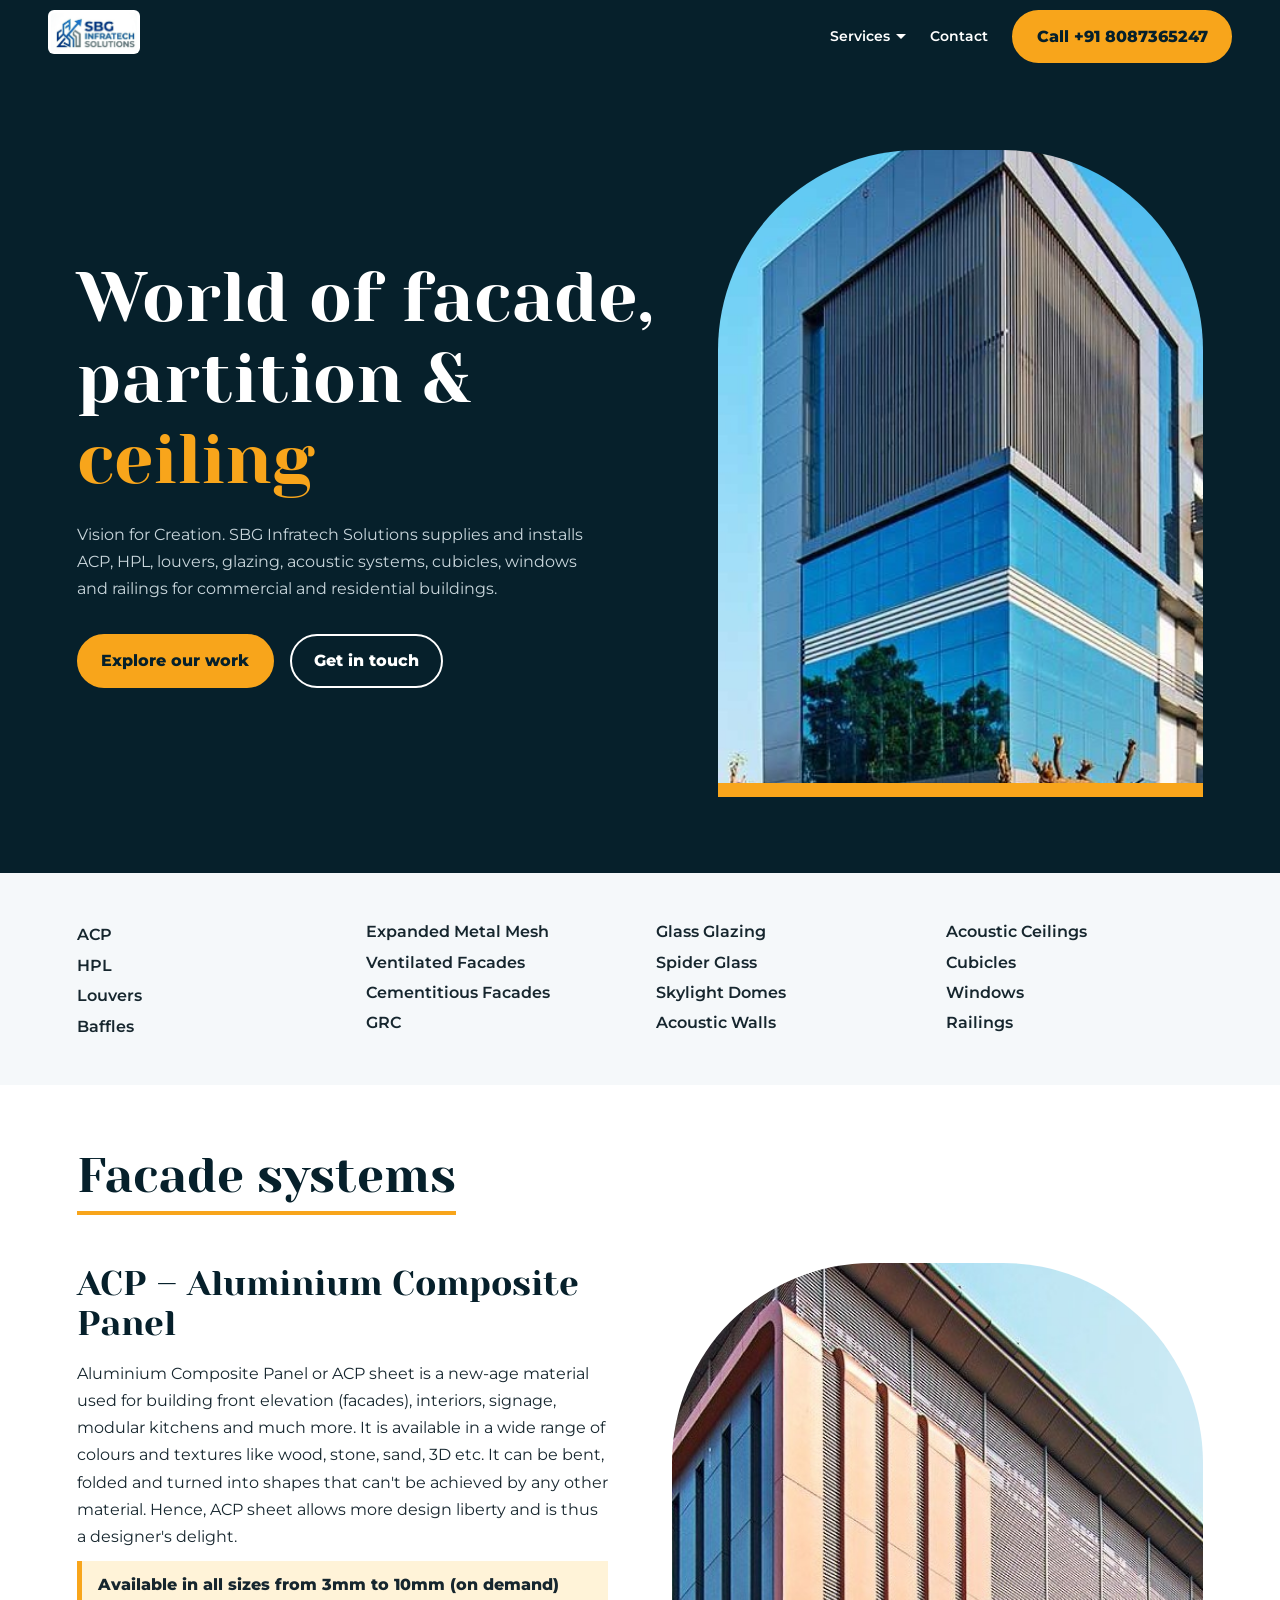
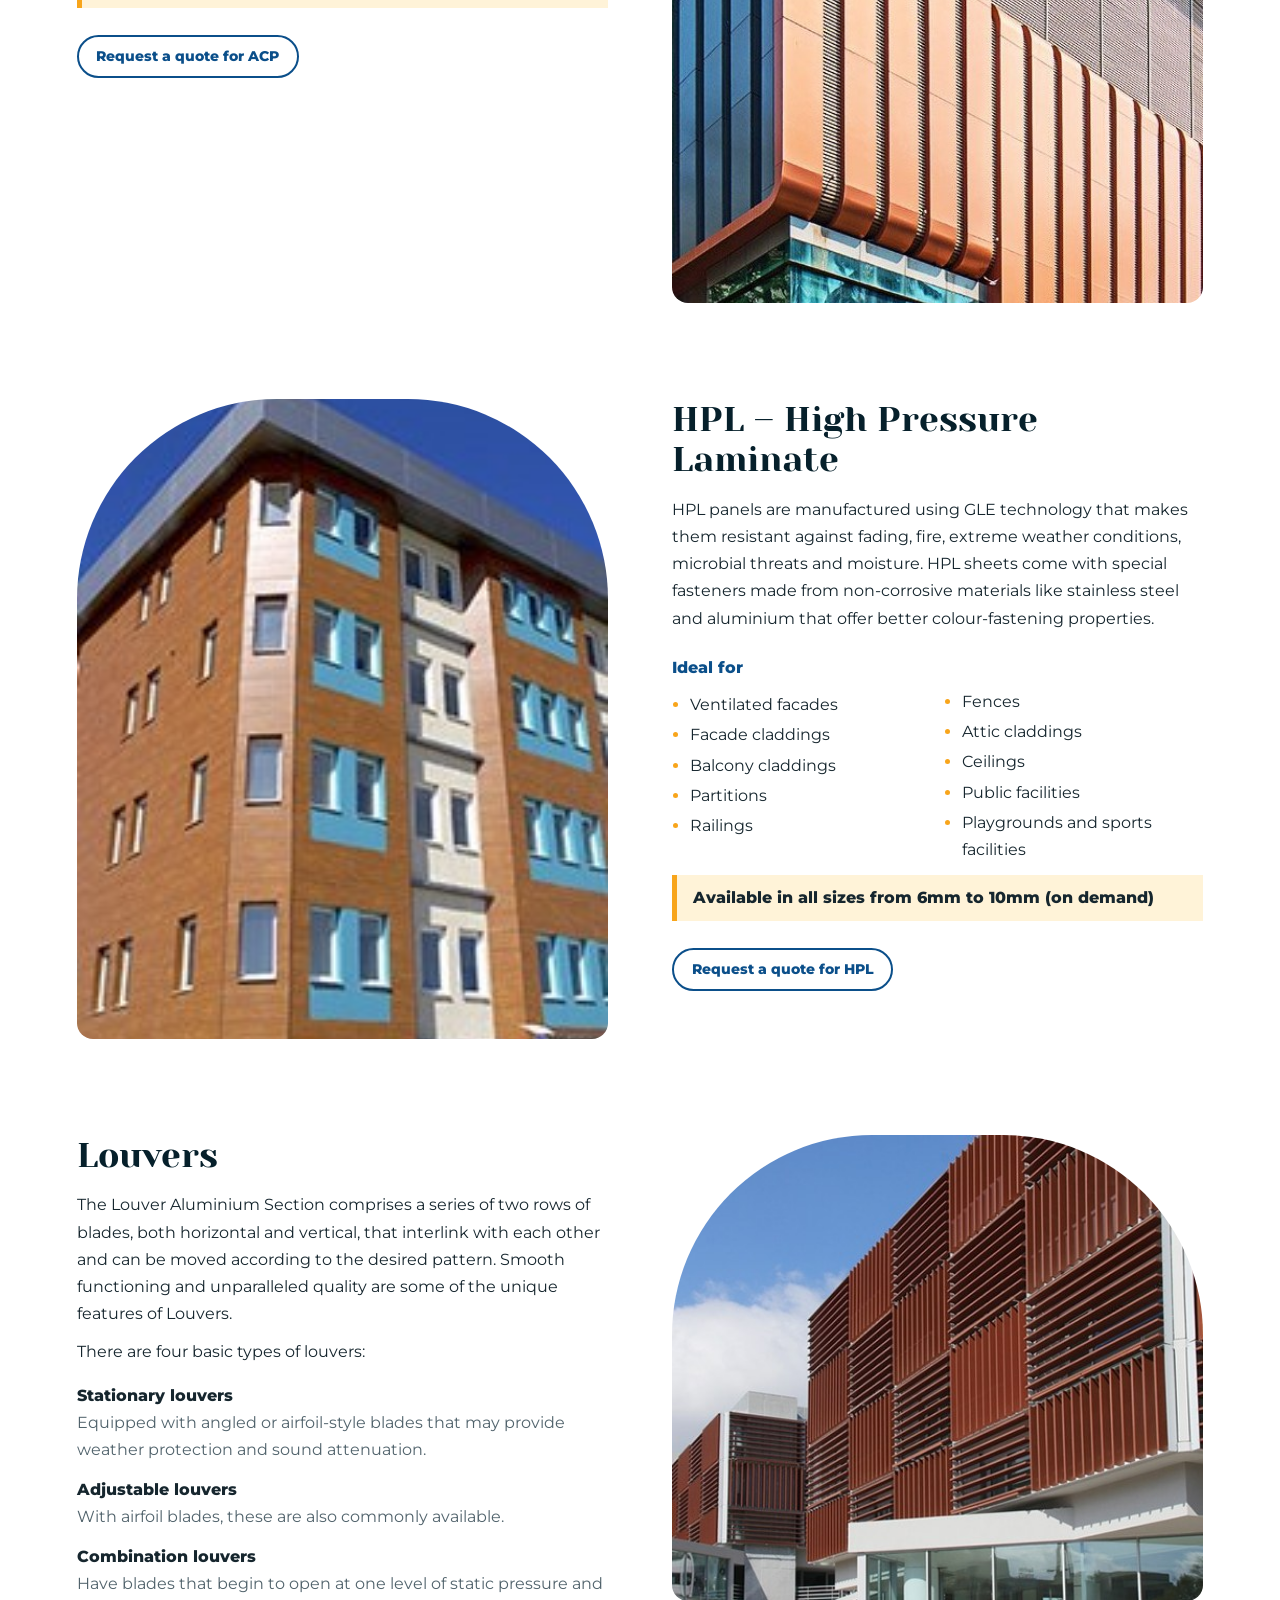
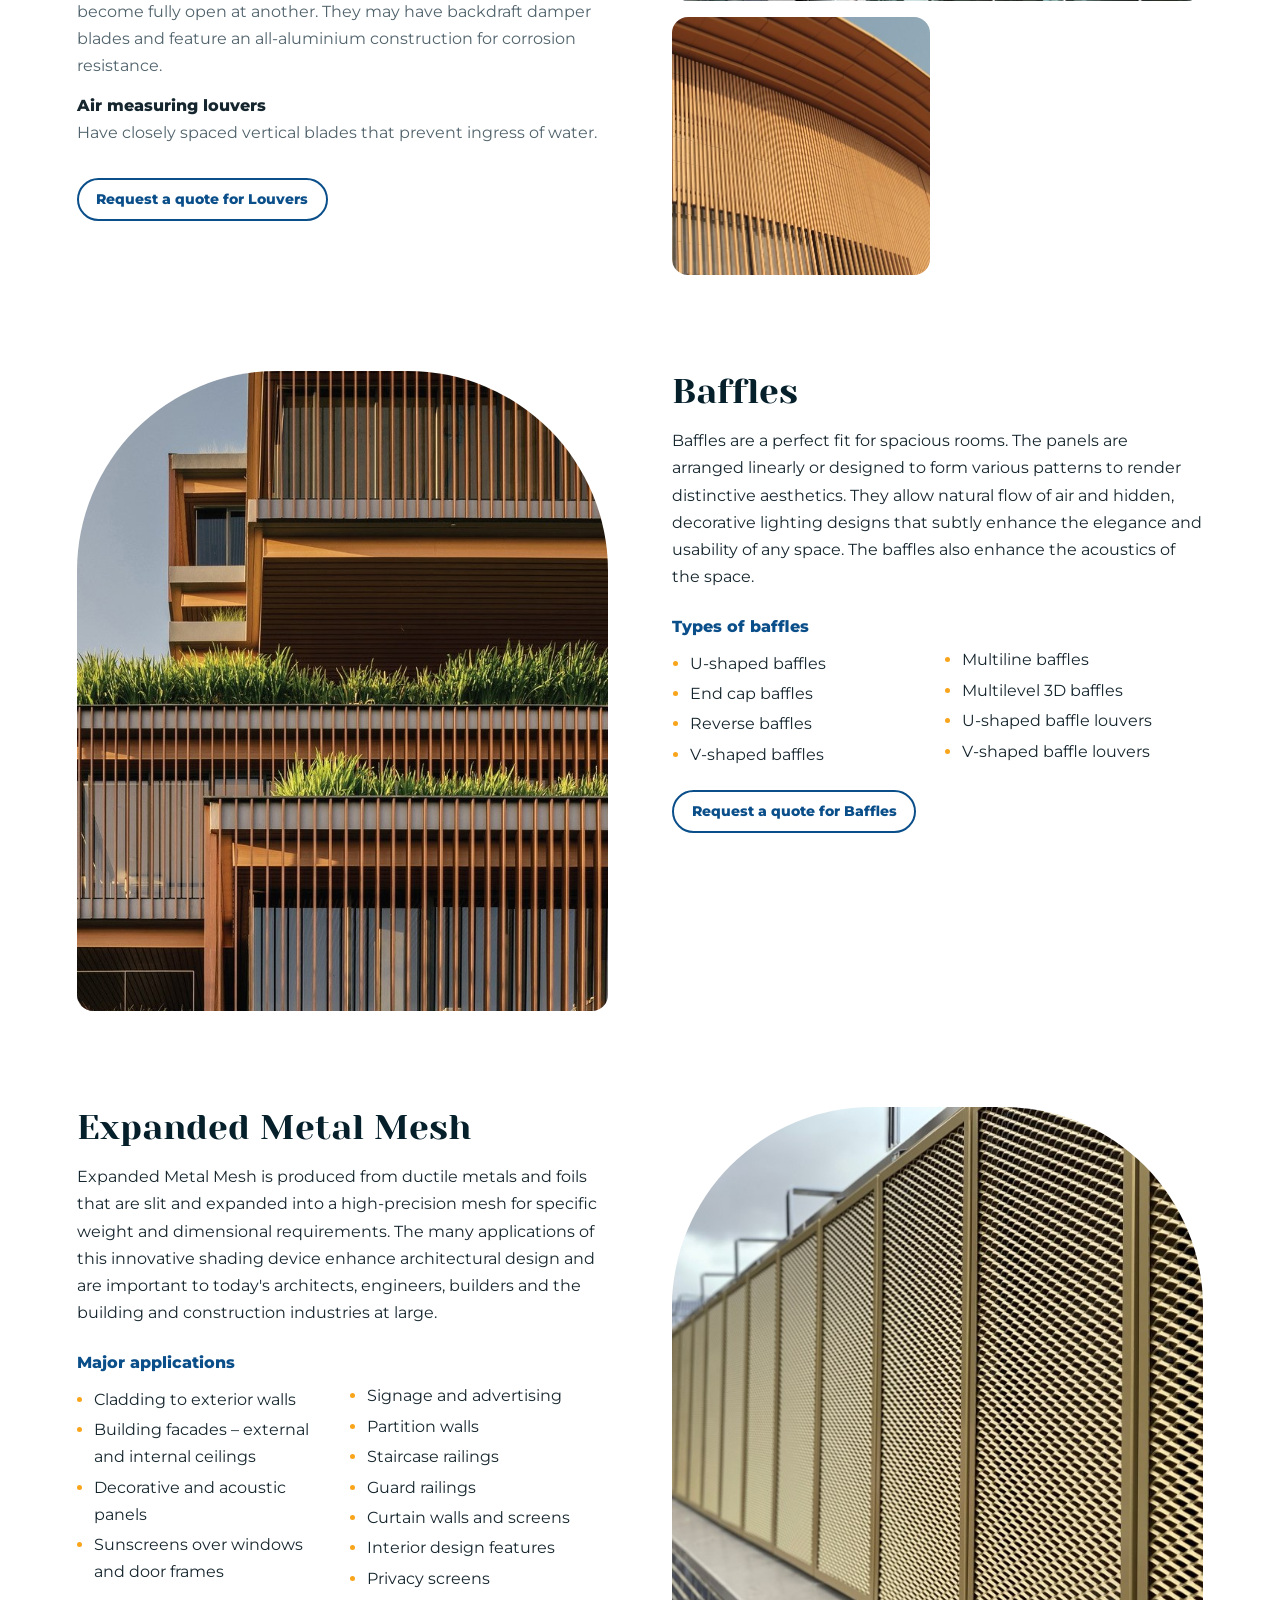
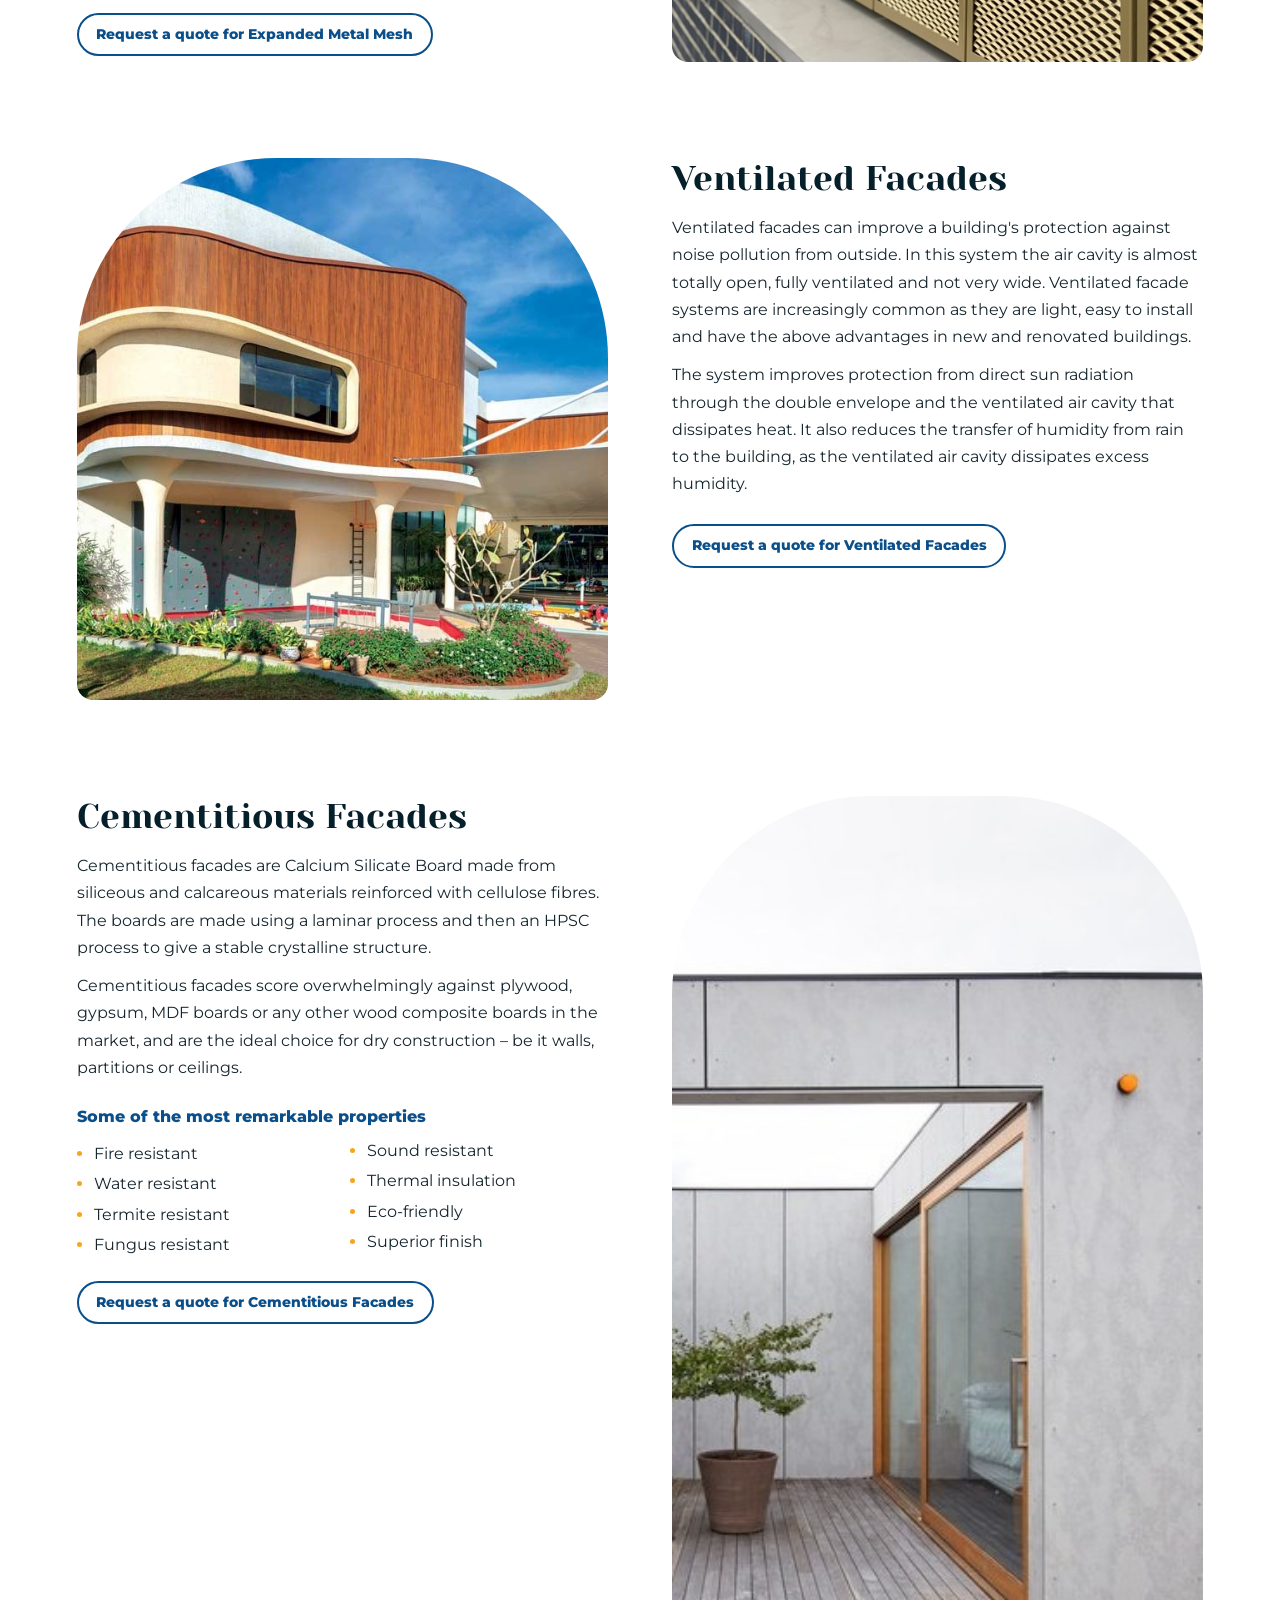
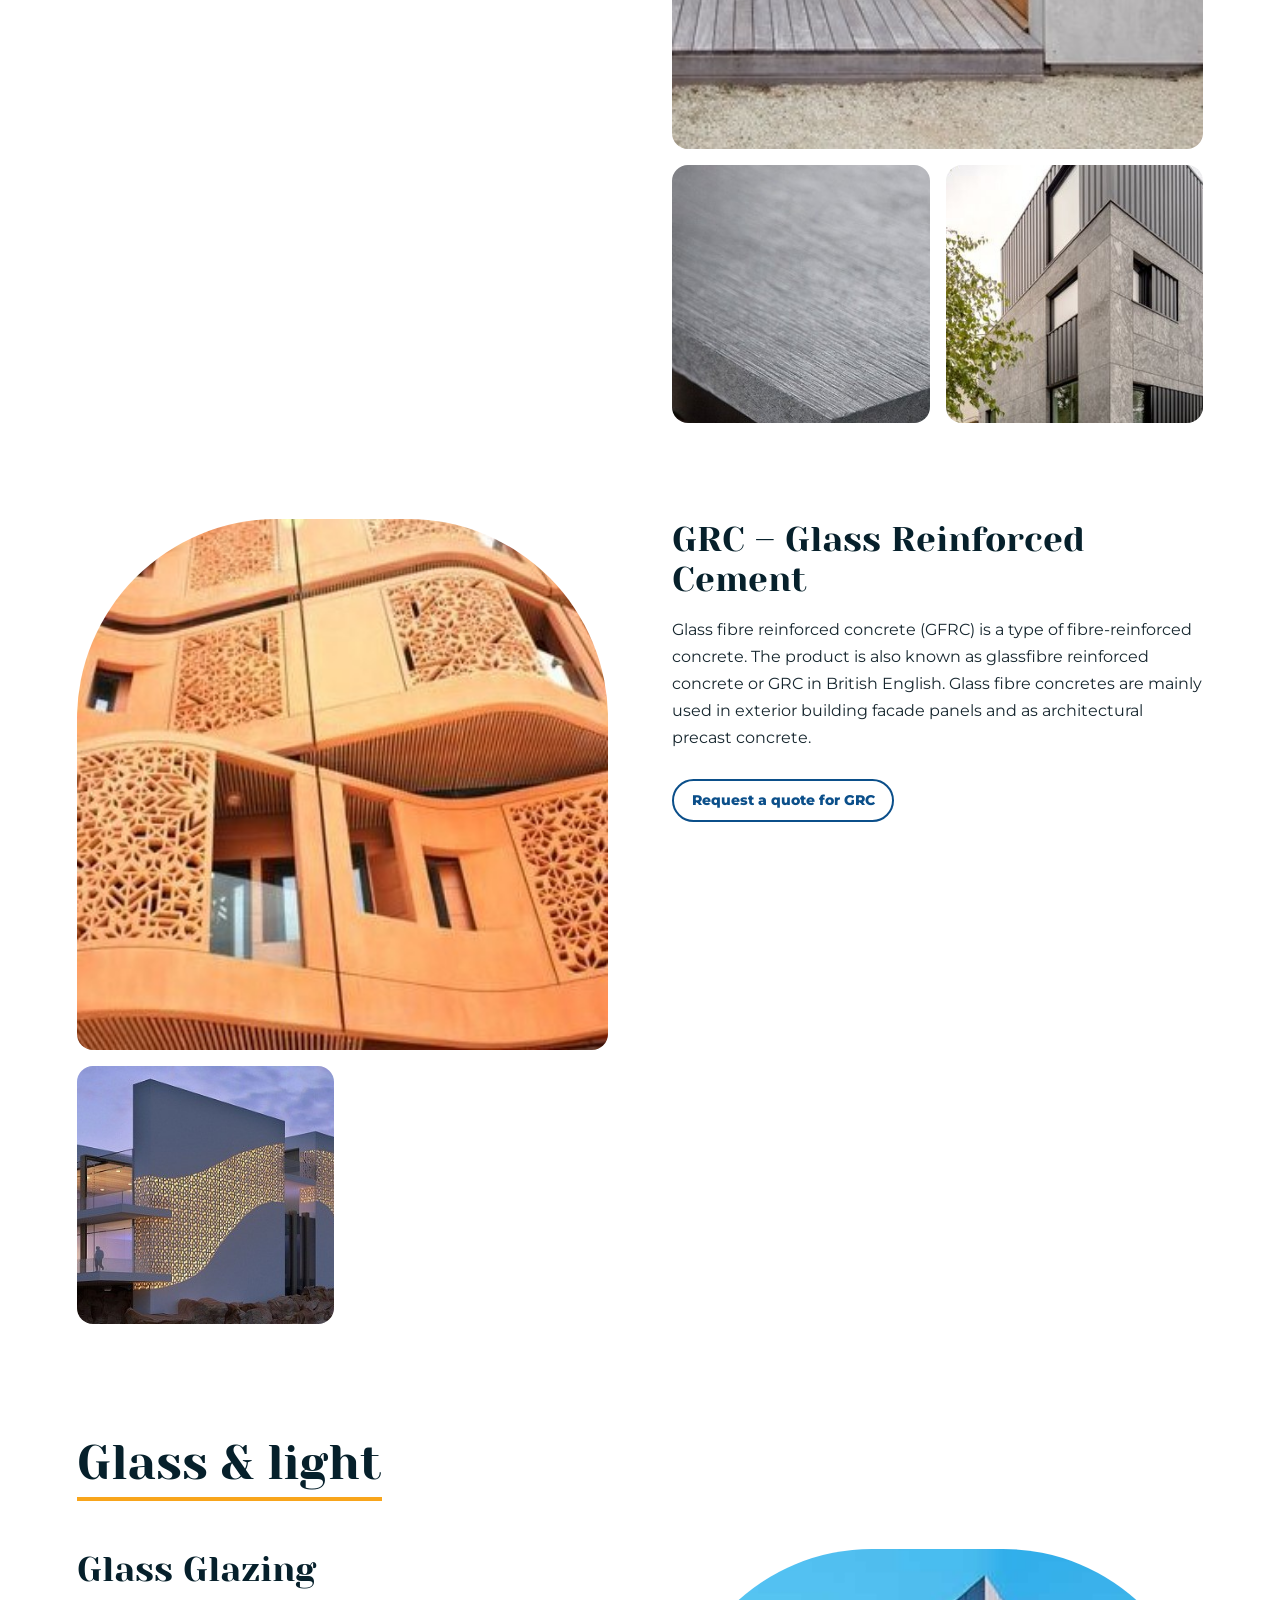
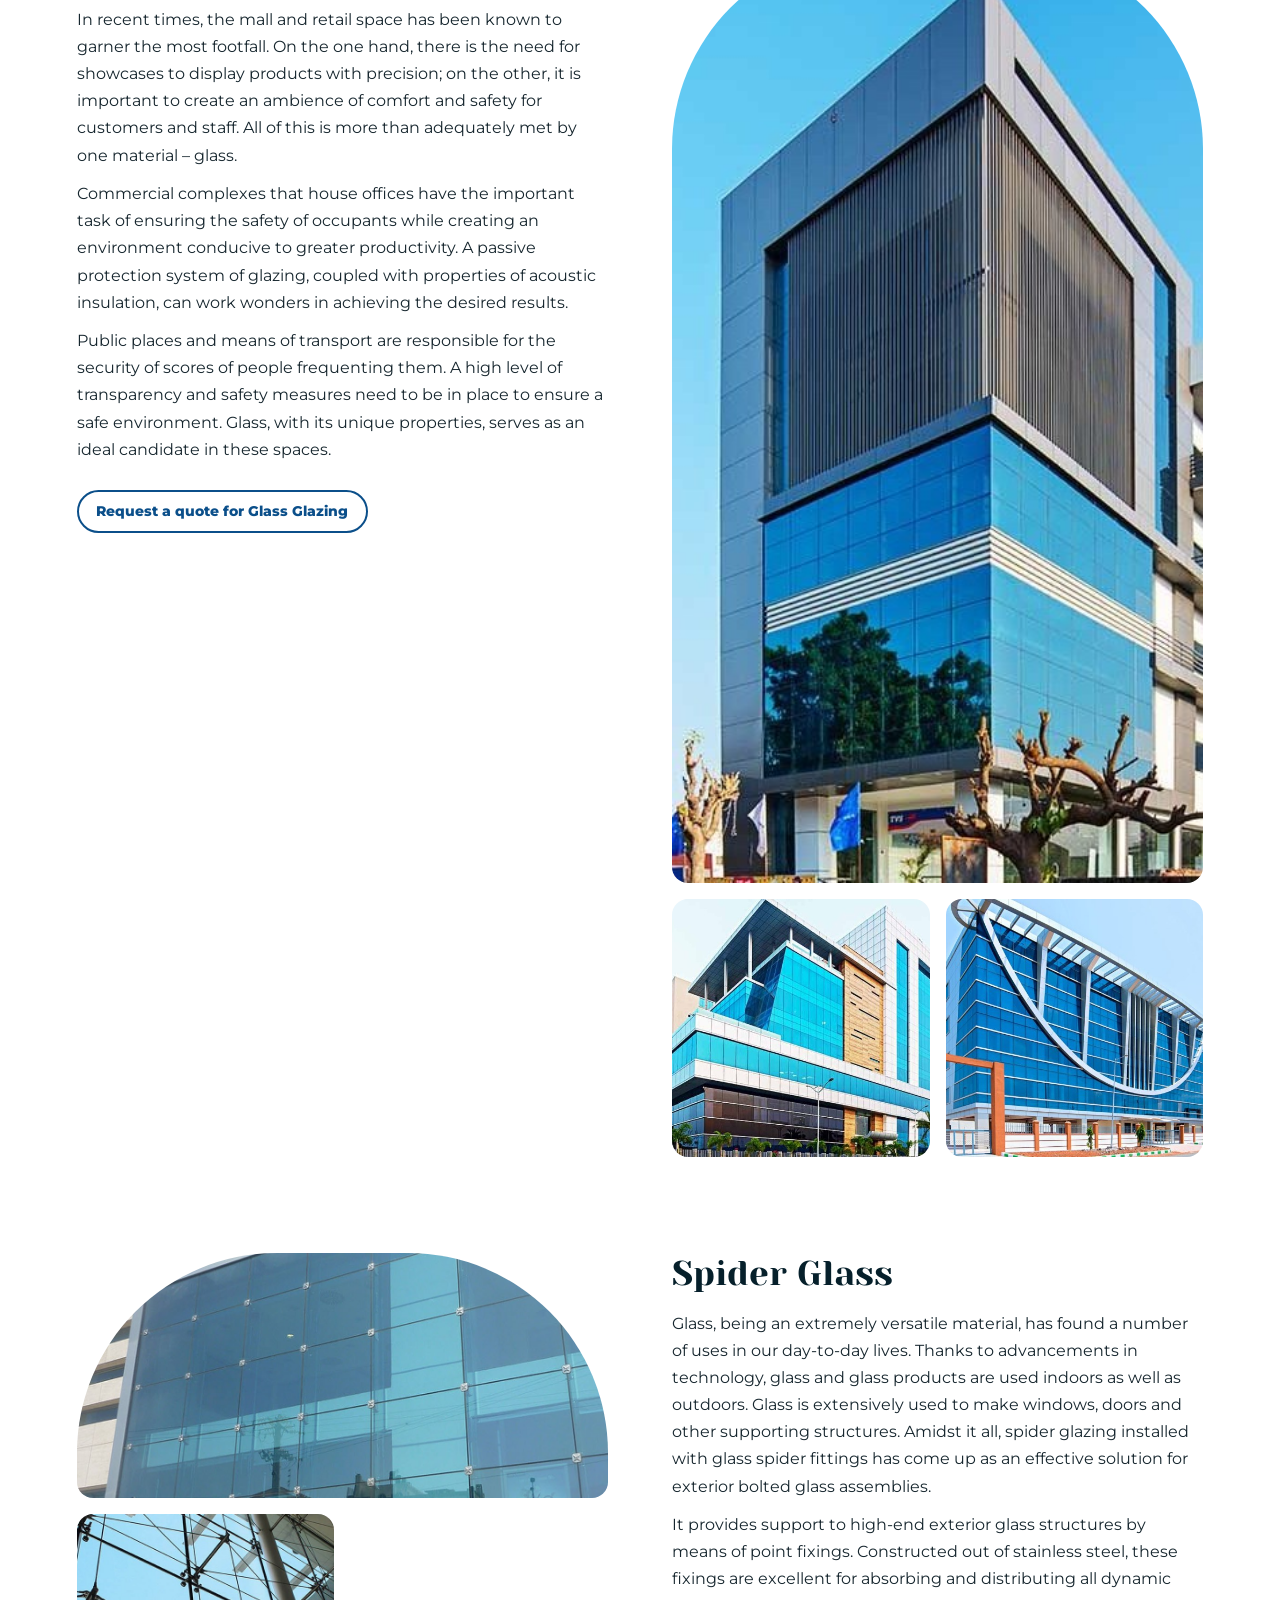
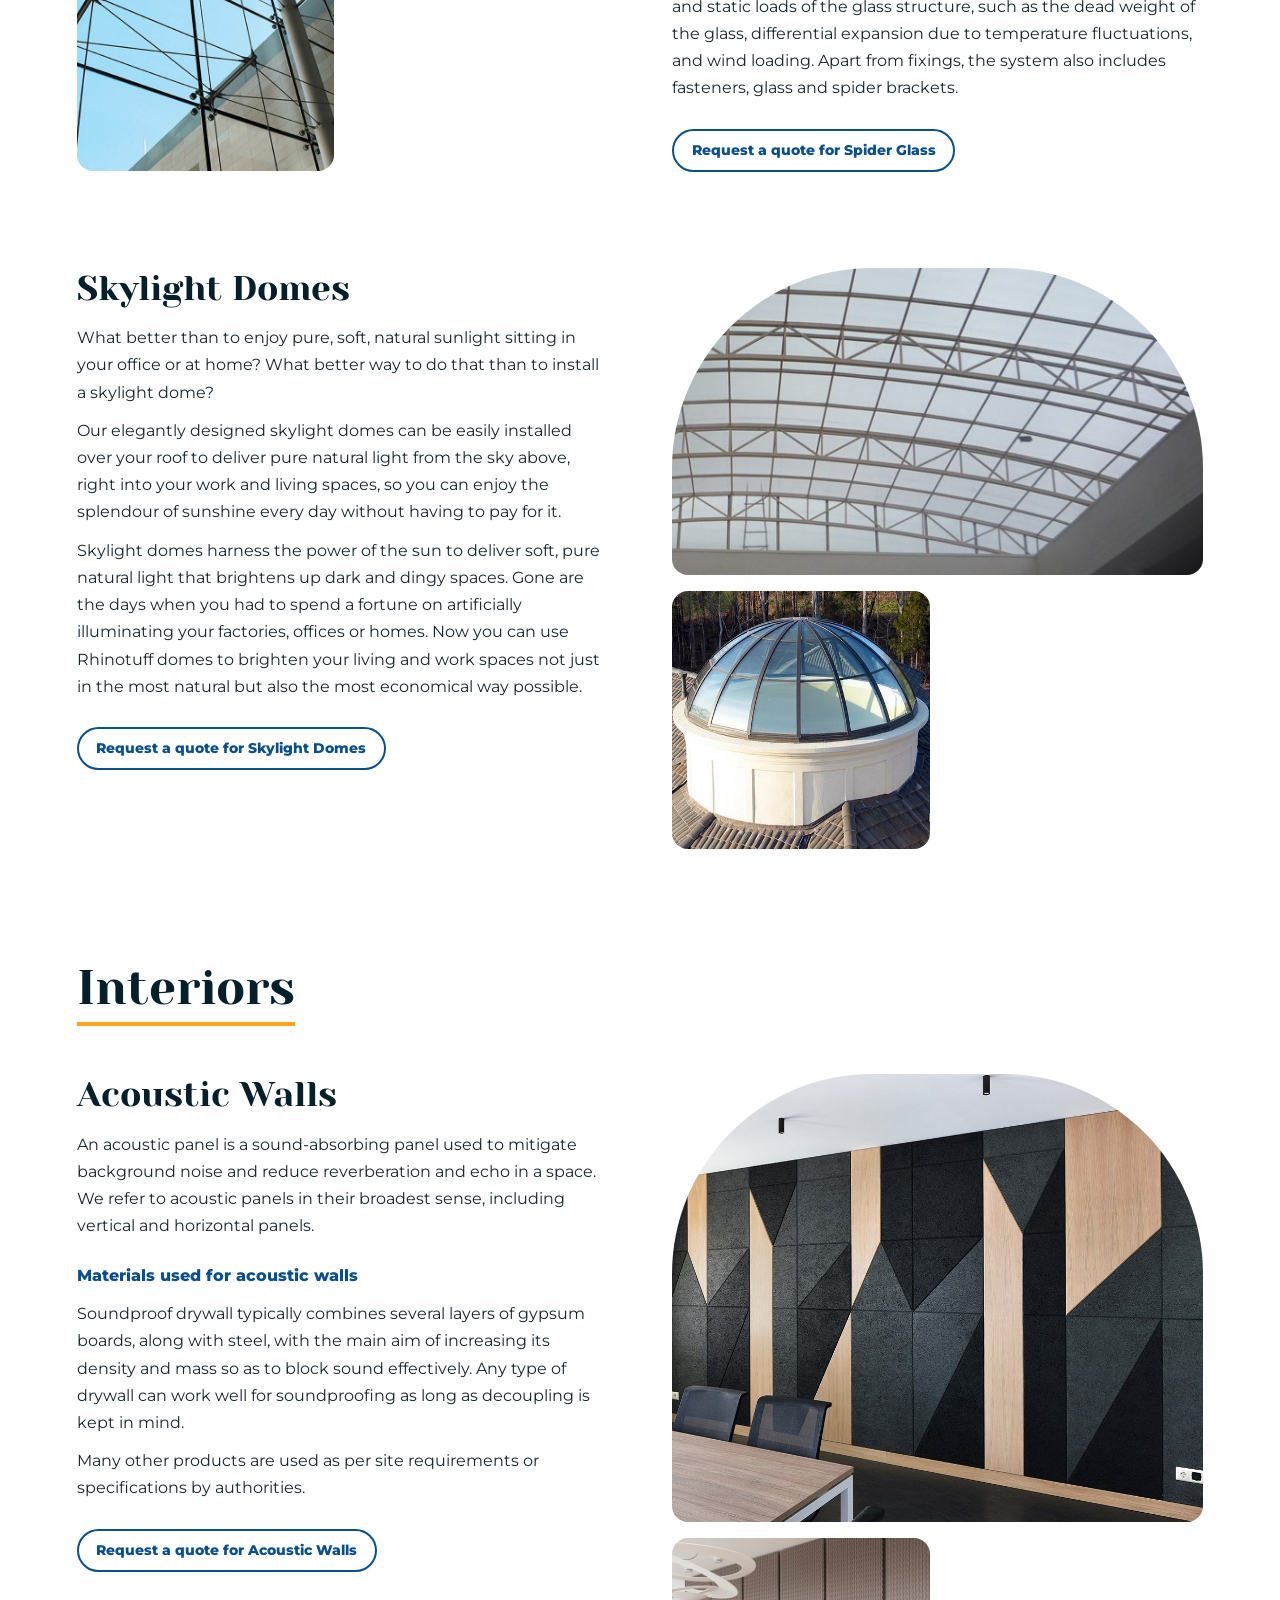
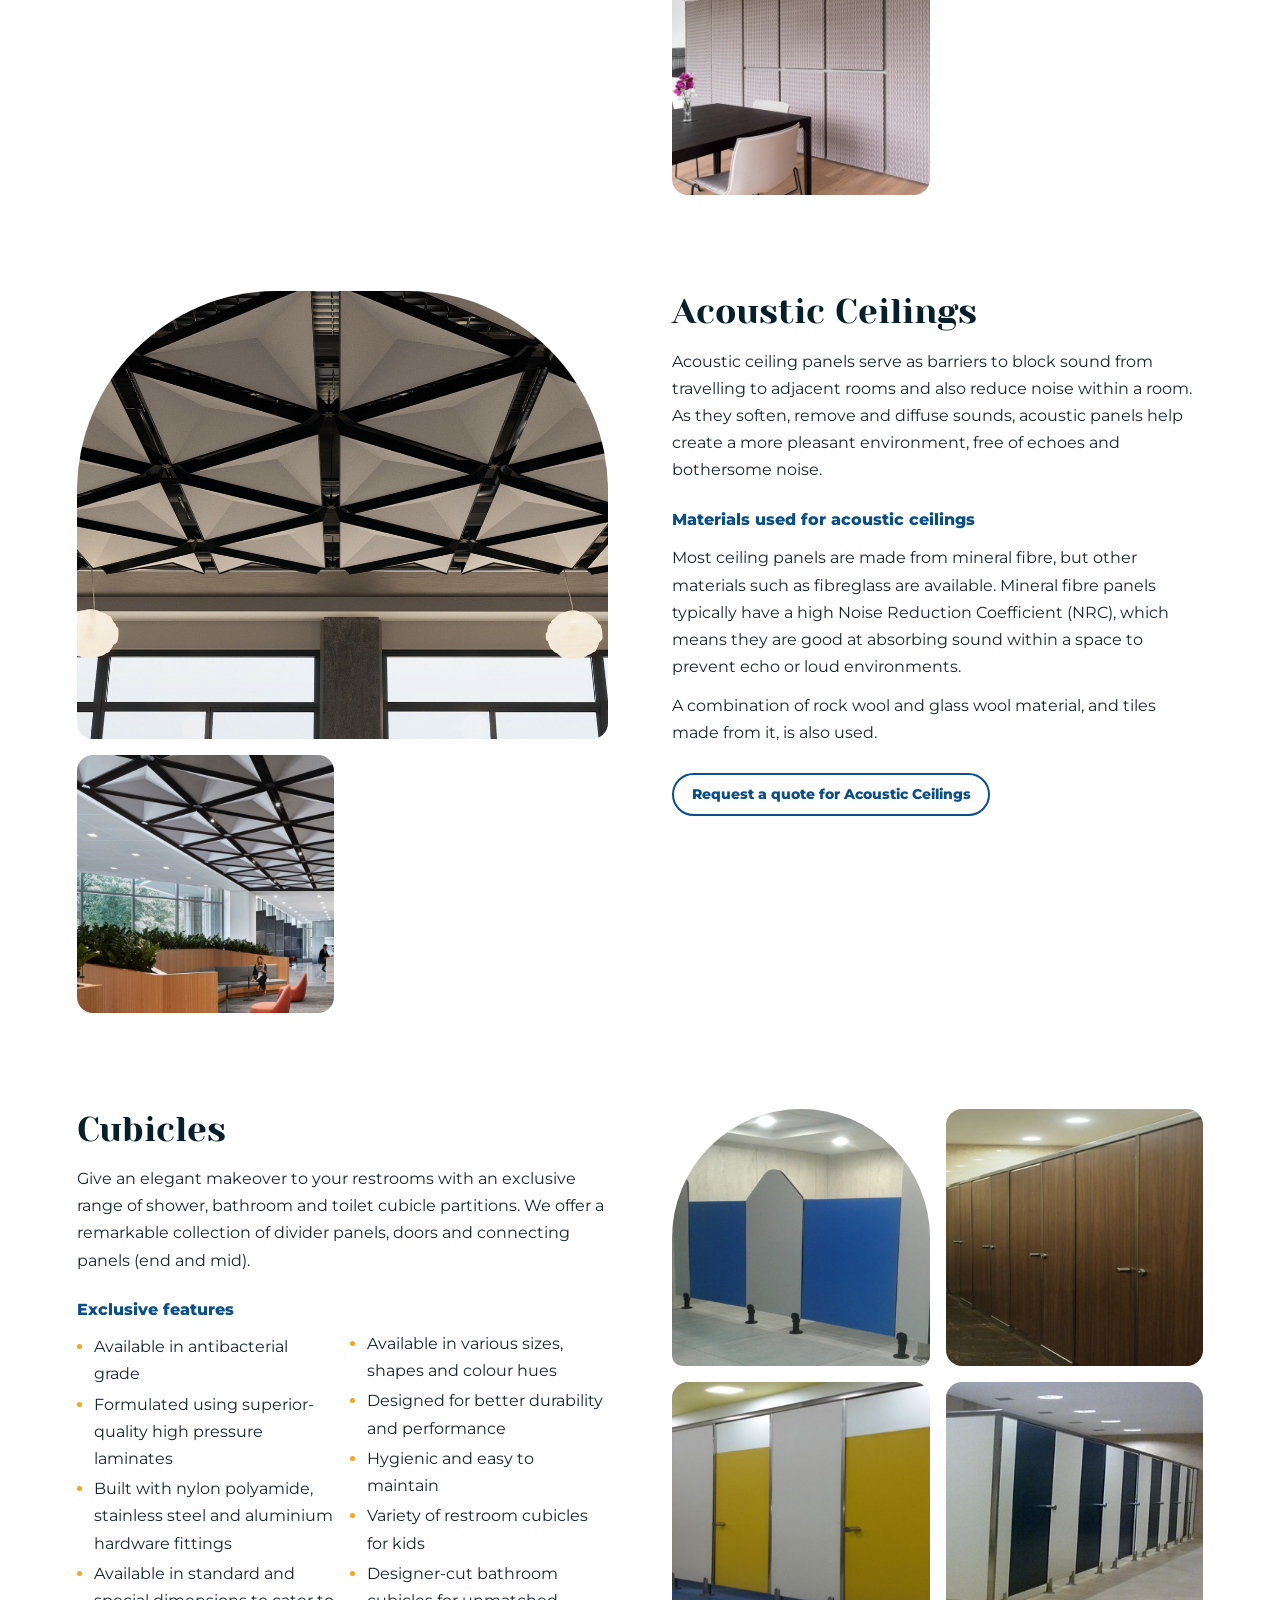
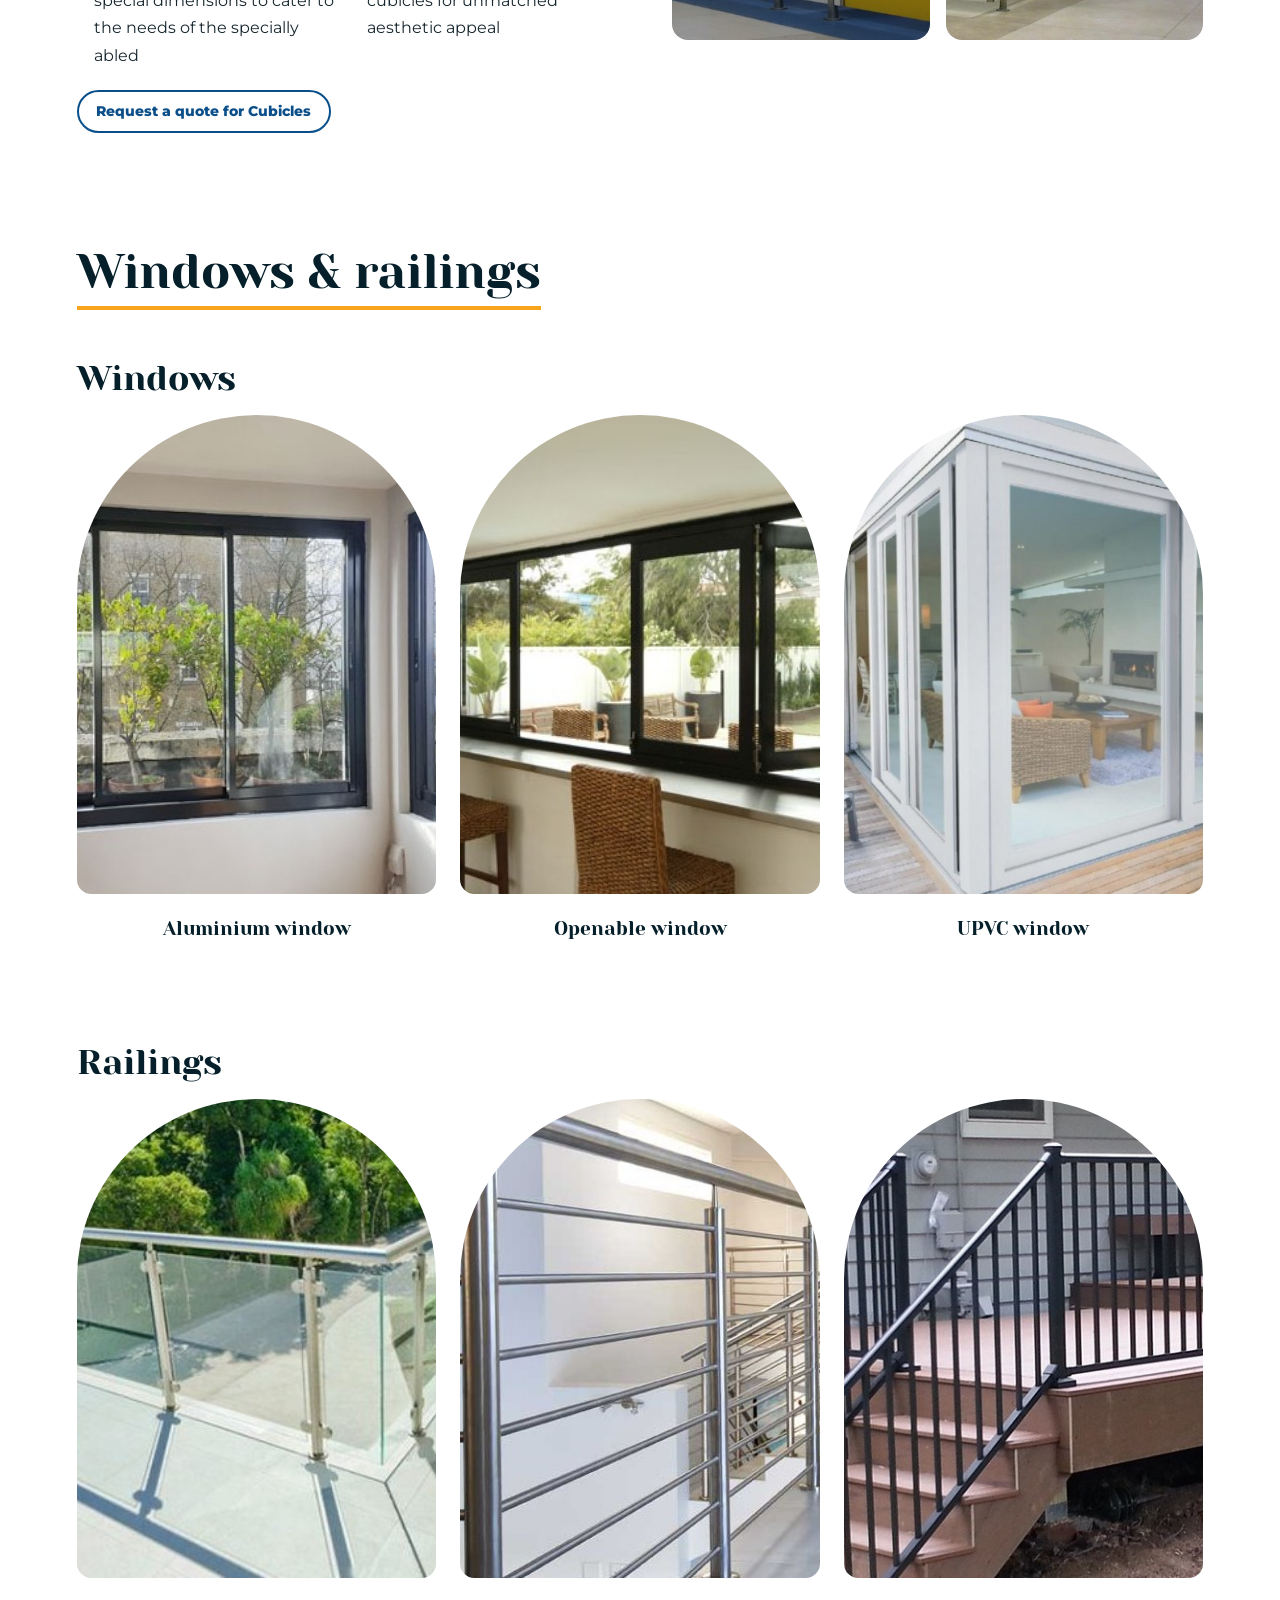
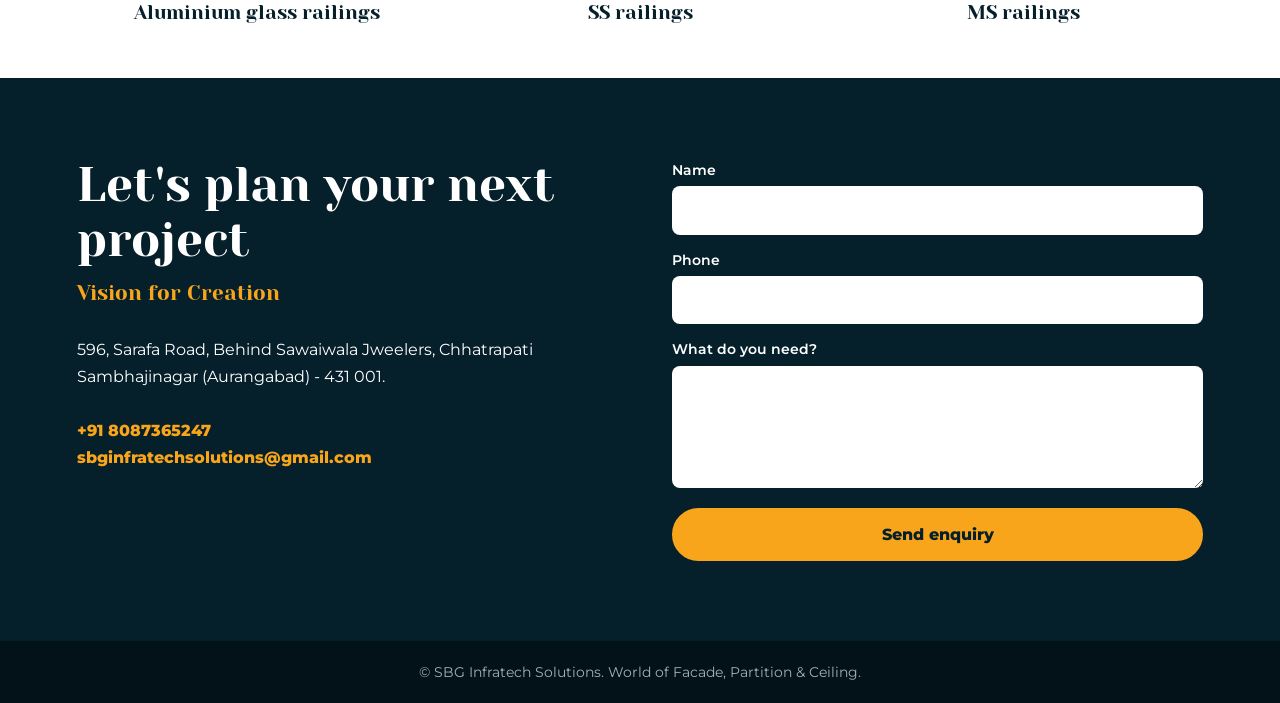
==== commit 7fd8c232: "Changed the index.html" ====
--- a/index.html
+++ b/index.html
@@ -12,6 +12,11 @@
 .bar{position:sticky;top:0;z-index:9;background:var(--navy);color:#fff;display:flex;align-items:center;gap:1.5rem;padding:.6rem clamp(1rem,4vw,3rem)}
 .bar img{height:44px;background:#fff;border-radius:6px;padding:3px}.bar nav{margin-left:auto;display:flex;gap:1.5rem}
 .bar nav a{text-decoration:none;font-weight:600;font-size:.9rem}.bar nav a:hover{color:var(--amber)}
+.dd{position:static}.dd summary{cursor:pointer;font-weight:600;font-size:.9rem;list-style:none;display:flex;align-items:center;gap:.4rem}.dd summary::-webkit-details-marker{display:none}.dd summary::after{content:"";border:5px solid transparent;border-top-color:currentColor;margin-top:5px}.dd[open] summary{color:var(--amber)}
+.bar nav{align-items:center}
+.menu{position:absolute;top:100%;right:clamp(1rem,4vw,3rem);background:#fff;color:var(--ink);border-radius:0 0 14px 14px;box-shadow:0 18px 40px rgba(0,0,0,.25);padding:1.4rem 1.8rem;display:grid;grid-template-columns:repeat(4,max-content);gap:2.2rem;border-top:4px solid var(--amber)}
+.menu .gh{font-family:"Yeseva One",serif;font-weight:400;color:var(--navy);font-size:1.05rem;display:block;margin-bottom:.4rem}
+.menu ul{columns:1;padding:0;list-style:none;margin:0}.menu li a{font-weight:600;font-size:.86rem;color:var(--mut);display:block;padding:.18rem 0}.menu li a:hover,.menu .gh:hover{color:var(--blue)}
 .btn{display:inline-block;background:var(--amber);color:var(--navy);font-weight:800;text-decoration:none;padding:.7rem 1.4rem;border-radius:99px;border:2px solid var(--amber);cursor:pointer;font:inherit;font-weight:800}
 .btn.ghost{background:none;color:var(--blue);border-color:var(--blue);margin-top:1rem;font-size:.85rem;padding:.5rem 1.1rem}.btn.ghost:hover{background:var(--blue);color:#fff}
 .hero{background:var(--navy);color:#fff;display:grid;grid-template-columns:1.1fr .9fr;gap:3rem;align-items:center;padding:clamp(2rem,6vw,5rem) clamp(1rem,6vw,5rem);overflow:hidden}
@@ -38,16 +43,16 @@
 #contact address{font-style:normal}#contact address a{color:var(--amber);font-weight:800;text-decoration:none}
 form{display:grid;gap:.8rem}label{font-weight:600;font-size:.9rem}input,textarea{width:100%;padding:.75rem;border-radius:8px;border:0;font:inherit;margin-top:.25rem}
 footer{background:#031219;color:#9db0b8;text-align:center;padding:1.2rem;font-size:.85rem}
-@media(max-width:860px){.hero,.prod,#contact{grid-template-columns:1fr}.prod .ph,.prod .gal{order:0!important}.bar nav{display:none}.gal{grid-template-columns:1fr}.idx ul{columns:2}.bar .btn{margin-left:auto}}
+@media(max-width:860px){.hero,.prod,#contact{grid-template-columns:1fr}.prod .ph,.prod .gal{order:0!important}.bar{flex-wrap:wrap;gap:.8rem}.bar nav{gap:1rem}.bar .num{display:none}.menu{left:1rem;right:1rem;grid-template-columns:1fr 1fr;max-height:70vh;overflow:auto;gap:1.2rem}.gal{grid-template-columns:1fr}.idx ul{columns:2}.bar .btn{margin-left:auto}}
 @media(max-width:500px){ul{columns:1}}
 @media(prefers-reduced-motion:reduce){html{scroll-behavior:auto}}
 </style></head><body>
-<div class="bar"><a href="#top"><img src="img/logo.png" alt="SBG Infratech Solutions logo"></a><nav aria-label="Main"><a href="#facades">Facade systems</a><a href="#glass">Glass & light</a><a href="#interiors">Interiors</a><a href="#openings">Windows & railings</a><a href="#contact">Contact</a></nav><a class="btn" href="tel:+918087365247">Call +91 8087365247</a></div>
+<div class="bar"><a href="#top"><img src="img/logo.png" alt="SBG Infratech Solutions logo"></a><nav aria-label="Main"><details class="dd"><summary>Services</summary><div class="menu"><div class="grp"><a class="gh" href="#facades">Facade systems</a><ul><li><a href="#acp">ACP</a></li><li><a href="#hpl">HPL</a></li><li><a href="#louvers">Louvers</a></li><li><a href="#baffles">Baffles</a></li><li><a href="#mesh">Expanded Metal Mesh</a></li><li><a href="#ventilated">Ventilated Facades</a></li><li><a href="#cementitious">Cementitious Facades</a></li><li><a href="#grc">GRC</a></li></ul></div><div class="grp"><a class="gh" href="#glass">Glass & light</a><ul><li><a href="#glazing">Glass Glazing</a></li><li><a href="#spider">Spider Glass</a></li><li><a href="#skylight">Skylight Domes</a></li></ul></div><div class="grp"><a class="gh" href="#interiors">Interiors</a><ul><li><a href="#walls">Acoustic Walls</a></li><li><a href="#ceiling">Acoustic Ceilings</a></li><li><a href="#cubicles">Cubicles</a></li></ul></div><div class="grp"><a class="gh" href="#openings">Windows & railings</a><ul><li><a href="#windows">Windows</a></li><li><a href="#railings">Railings</a></li></ul></div></div></details><a href="#contact">Contact</a></nav><a class="btn" href="tel:+918087365247">Call <span class="num">+91 8087365247</span></a></div>
 <header class="hero" id="top"><div><h1>World of facade, partition &amp; <span>ceiling</span></h1><p>Vision for Creation. SBG Infratech Solutions supplies and installs ACP, HPL, louvers, glazing, acoustic systems, cubicles, windows and railings for commercial and residential buildings.</p><div class="acts"><a class="btn" href="#facades">Explore our work</a><a class="btn o" href="#contact">Get in touch</a></div></div><img src="img/glass-hero.jpg" alt="SBG Infratech Solutions" loading="lazy" class="arch"></header>
 <div class="band idx"><ul><li><a href="#acp">ACP</a></li><li><a href="#hpl">HPL</a></li><li><a href="#louvers">Louvers</a></li><li><a href="#baffles">Baffles</a></li><li><a href="#mesh">Expanded Metal Mesh</a></li><li><a href="#ventilated">Ventilated Facades</a></li><li><a href="#cementitious">Cementitious Facades</a></li><li><a href="#grc">GRC</a></li><li><a href="#glazing">Glass Glazing</a></li><li><a href="#spider">Spider Glass</a></li><li><a href="#skylight">Skylight Domes</a></li><li><a href="#walls">Acoustic Walls</a></li><li><a href="#ceiling">Acoustic Ceilings</a></li><li><a href="#cubicles">Cubicles</a></li><li><a href="#windows">Windows</a></li><li><a href="#railings">Railings</a></li></ul></div>
 <main><section class="cat" id="facades"><header><h2>Facade systems</h2></header><article class="prod" id="acp"><div class="txt"><h3>ACP – Aluminium Composite Panel</h3><p>Aluminium Composite Panel or ACP sheet is a new-age material used for building front elevation (facades), interiors, signage, modular kitchens and much more. It is available in a wide range of colours and textures like wood, stone, sand, 3D etc. It can be bent, folded and turned into shapes that can&#x27;t be achieved by any other material. Hence, ACP sheet allows more design liberty and is thus a designer&#x27;s delight.</p><p class="note">Available in all sizes from 3mm to 10mm (on demand)</p><a class="btn ghost" href="#contact">Request a quote for ACP</a></div><div class="ph n1"><img src="img/acp.jpg" alt="ACP – Aluminium Composite Panel" loading="lazy" class="arch"></div></article><article class="prod" id="hpl"><div class="txt"><h3>HPL – High Pressure Laminate</h3><p>HPL panels are manufactured using GLE technology that makes them resistant against fading, fire, extreme weather conditions, microbial threats and moisture. HPL sheets come with special fasteners made from non-corrosive materials like stainless steel and aluminium that offer better colour-fastening properties.</p><h4>Ideal for</h4><ul><li>Ventilated facades</li><li>Facade claddings</li><li>Balcony claddings</li><li>Partitions</li><li>Railings</li><li>Fences</li><li>Attic claddings</li><li>Ceilings</li><li>Public facilities</li><li>Playgrounds and sports facilities</li></ul><p class="note">Available in all sizes from 6mm to 10mm (on demand)</p><a class="btn ghost" href="#contact">Request a quote for HPL</a></div><div class="ph n1"><img src="img/hpl.jpg" alt="HPL – High Pressure Laminate" loading="lazy" class="arch"></div></article><article class="prod" id="louvers"><div class="txt"><h3>Louvers</h3><p>The Louver Aluminium Section comprises a series of two rows of blades, both horizontal and vertical, that interlink with each other and can be moved according to the desired pattern. Smooth functioning and unparalleled quality are some of the unique features of Louvers.</p><p>There are four basic types of louvers:</p><dl><dt>Stationary louvers</dt><dd>Equipped with angled or airfoil-style blades that may provide weather protection and sound attenuation.</dd><dt>Adjustable louvers</dt><dd>With airfoil blades, these are also commonly available.</dd><dt>Combination louvers</dt><dd>Have blades that begin to open at one level of static pressure and become fully open at another. They may have backdraft damper blades and feature an all-aluminium construction for corrosion resistance.</dd><dt>Air measuring louvers</dt><dd>Have closely spaced vertical blades that prevent ingress of water.</dd></dl><a class="btn ghost" href="#contact">Request a quote for Louvers</a></div><div class="ph n2"><img src="img/louvers-1.jpg" alt="Louvers" loading="lazy" class="arch"><img src="img/louvers-2.jpg" alt="Louvers" loading="lazy" class=""></div></article><article class="prod" id="baffles"><div class="txt"><h3>Baffles</h3><p>Baffles are a perfect fit for spacious rooms. The panels are arranged linearly or designed to form various patterns to render distinctive aesthetics. They allow natural flow of air and hidden, decorative lighting designs that subtly enhance the elegance and usability of any space. The baffles also enhance the acoustics of the space.</p><h4>Types of baffles</h4><ul><li>U-shaped baffles</li><li>End cap baffles</li><li>Reverse baffles</li><li>V-shaped baffles</li><li>Multiline baffles</li><li>Multilevel 3D baffles</li><li>U-shaped baffle louvers</li><li>V-shaped baffle louvers</li></ul><a class="btn ghost" href="#contact">Request a quote for Baffles</a></div><div class="ph n1"><img src="img/baffles.jpg" alt="Baffles" loading="lazy" class="arch"></div></article><article class="prod" id="mesh"><div class="txt"><h3>Expanded Metal Mesh</h3><p>Expanded Metal Mesh is produced from ductile metals and foils that are slit and expanded into a high-precision mesh for specific weight and dimensional requirements. The many applications of this innovative shading device enhance architectural design and are important to today&#x27;s architects, engineers, builders and the building and construction industries at large.</p><h4>Major applications</h4><ul><li>Cladding to exterior walls</li><li>Building facades – external and internal ceilings</li><li>Decorative and acoustic panels</li><li>Sunscreens over windows and door frames</li><li>Signage and advertising</li><li>Partition walls</li><li>Staircase railings</li><li>Guard railings</li><li>Curtain walls and screens</li><li>Interior design features</li><li>Privacy screens</li></ul><a class="btn ghost" href="#contact">Request a quote for Expanded Metal Mesh</a></div><div class="ph n1"><img src="img/mesh.jpg" alt="Expanded Metal Mesh" loading="lazy" class="arch"></div></article><article class="prod" id="ventilated"><div class="txt"><h3>Ventilated Facades</h3><p>Ventilated facades can improve a building&#x27;s protection against noise pollution from outside. In this system the air cavity is almost totally open, fully ventilated and not very wide. Ventilated facade systems are increasingly common as they are light, easy to install and have the above advantages in new and renovated buildings.</p><p>The system improves protection from direct sun radiation through the double envelope and the ventilated air cavity that dissipates heat. It also reduces the transfer of humidity from rain to the building, as the ventilated air cavity dissipates excess humidity.</p><a class="btn ghost" href="#contact">Request a quote for Ventilated Facades</a></div><div class="ph n1"><img src="img/ventilated.jpg" alt="Ventilated Facades" loading="lazy" class="arch"></div></article><article class="prod" id="cementitious"><div class="txt"><h3>Cementitious Facades</h3><p>Cementitious facades are Calcium Silicate Board made from siliceous and calcareous materials reinforced with cellulose fibres. The boards are made using a laminar process and then an HPSC process to give a stable crystalline structure.</p><p>Cementitious facades score overwhelmingly against plywood, gypsum, MDF boards or any other wood composite boards in the market, and are the ideal choice for dry construction – be it walls, partitions or ceilings.</p><h4>Some of the most remarkable properties</h4><ul><li>Fire resistant</li><li>Water resistant</li><li>Termite resistant</li><li>Fungus resistant</li><li>Sound resistant</li><li>Thermal insulation</li><li>Eco-friendly</li><li>Superior finish</li></ul><a class="btn ghost" href="#contact">Request a quote for Cementitious Facades</a></div><div class="ph n3"><img src="img/cement-1.jpg" alt="Cementitious Facades" loading="lazy" class="arch"><img src="img/cement-2.jpg" alt="Cementitious Facades" loading="lazy" class=""><img src="img/cement-3.jpg" alt="Cementitious Facades" loading="lazy" class=""></div></article><article class="prod" id="grc"><div class="txt"><h3>GRC – Glass Reinforced Cement</h3><p>Glass fibre reinforced concrete (GFRC) is a type of fibre-reinforced concrete. The product is also known as glassfibre reinforced concrete or GRC in British English. Glass fibre concretes are mainly used in exterior building facade panels and as architectural precast concrete.</p><a class="btn ghost" href="#contact">Request a quote for GRC</a></div><div class="ph n2"><img src="img/grc-1.jpg" alt="GRC – Glass Reinforced Cement" loading="lazy" class="arch"><img src="img/grc-2.jpg" alt="GRC – Glass Reinforced Cement" loading="lazy" class=""></div></article></section><section class="cat" id="glass"><header><h2>Glass & light</h2></header><article class="prod" id="glazing"><div class="txt"><h3>Glass Glazing</h3><p>In recent times, the mall and retail space has been known to garner the most footfall. On the one hand, there is the need for showcases to display products with precision; on the other, it is important to create an ambience of comfort and safety for customers and staff. All of this is more than adequately met by one material – glass.</p><p>Commercial complexes that house offices have the important task of ensuring the safety of occupants while creating an environment conducive to greater productivity. A passive protection system of glazing, coupled with properties of acoustic insulation, can work wonders in achieving the desired results.</p><p>Public places and means of transport are responsible for the security of scores of people frequenting them. A high level of transparency and safety measures need to be in place to ensure a safe environment. Glass, with its unique properties, serves as an ideal candidate in these spaces.</p><a class="btn ghost" href="#contact">Request a quote for Glass Glazing</a></div><div class="ph n3"><img src="img/glass-hero.jpg" alt="Glass Glazing" loading="lazy" class="arch"><img src="img/glass-1.jpg" alt="Glass Glazing" loading="lazy" class=""><img src="img/glass-2.jpg" alt="Glass Glazing" loading="lazy" class=""></div></article><article class="prod" id="spider"><div class="txt"><h3>Spider Glass</h3><p>Glass, being an extremely versatile material, has found a number of uses in our day-to-day lives. Thanks to advancements in technology, glass and glass products are used indoors as well as outdoors. Glass is extensively used to make windows, doors and other supporting structures. Amidst it all, spider glazing installed with glass spider fittings has come up as an effective solution for exterior bolted glass assemblies.</p><p>It provides support to high-end exterior glass structures by means of point fixings. Constructed out of stainless steel, these fixings are excellent for absorbing and distributing all dynamic and static loads of the glass structure, such as the dead weight of the glass, differential expansion due to temperature fluctuations, and wind loading. Apart from fixings, the system also includes fasteners, glass and spider brackets.</p><a class="btn ghost" href="#contact">Request a quote for Spider Glass</a></div><div class="ph n2"><img src="img/spider-1.jpg" alt="Spider Glass" loading="lazy" class="arch"><img src="img/spider-2.jpg" alt="Spider Glass" loading="lazy" class=""></div></article><article class="prod" id="skylight"><div class="txt"><h3>Skylight Domes</h3><p>What better than to enjoy pure, soft, natural sunlight sitting in your office or at home? What better way to do that than to install a skylight dome?</p><p>Our elegantly designed skylight domes can be easily installed over your roof to deliver pure natural light from the sky above, right into your work and living spaces, so you can enjoy the splendour of sunshine every day without having to pay for it.</p><p>Skylight domes harness the power of the sun to deliver soft, pure natural light that brightens up dark and dingy spaces. Gone are the days when you had to spend a fortune on artificially illuminating your factories, offices or homes. Now you can use Rhinotuff domes to brighten your living and work spaces not just in the most natural but also the most economical way possible.</p><a class="btn ghost" href="#contact">Request a quote for Skylight Domes</a></div><div class="ph n2"><img src="img/skylight-1.jpg" alt="Skylight Domes" loading="lazy" class="arch"><img src="img/skylight-2.jpg" alt="Skylight Domes" loading="lazy" class=""></div></article></section><section class="cat" id="interiors"><header><h2>Interiors</h2></header><article class="prod" id="walls"><div class="txt"><h3>Acoustic Walls</h3><p>An acoustic panel is a sound-absorbing panel used to mitigate background noise and reduce reverberation and echo in a space. We refer to acoustic panels in their broadest sense, including vertical and horizontal panels.</p><h4>Materials used for acoustic walls</h4><p>Soundproof drywall typically combines several layers of gypsum boards, along with steel, with the main aim of increasing its density and mass so as to block sound effectively. Any type of drywall can work well for soundproofing as long as decoupling is kept in mind.</p><p>Many other products are used as per site requirements or specifications by authorities.</p><a class="btn ghost" href="#contact">Request a quote for Acoustic Walls</a></div><div class="ph n2"><img src="img/walls-1.jpg" alt="Acoustic Walls" loading="lazy" class="arch"><img src="img/walls-2.jpg" alt="Acoustic Walls" loading="lazy" class=""></div></article><article class="prod" id="ceiling"><div class="txt"><h3>Acoustic Ceilings</h3><p>Acoustic ceiling panels serve as barriers to block sound from travelling to adjacent rooms and also reduce noise within a room. As they soften, remove and diffuse sounds, acoustic panels help create a more pleasant environment, free of echoes and bothersome noise.</p><h4>Materials used for acoustic ceilings</h4><p>Most ceiling panels are made from mineral fibre, but other materials such as fibreglass are available. Mineral fibre panels typically have a high Noise Reduction Coefficient (NRC), which means they are good at absorbing sound within a space to prevent echo or loud environments.</p><p>A combination of rock wool and glass wool material, and tiles made from it, is also used.</p><a class="btn ghost" href="#contact">Request a quote for Acoustic Ceilings</a></div><div class="ph n2"><img src="img/ceiling-1.jpg" alt="Acoustic Ceilings" loading="lazy" class="arch"><img src="img/ceiling-2.jpg" alt="Acoustic Ceilings" loading="lazy" class=""></div></article><article class="prod" id="cubicles"><div class="txt"><h3>Cubicles</h3><p>Give an elegant makeover to your restrooms with an exclusive range of shower, bathroom and toilet cubicle partitions. We offer a remarkable collection of divider panels, doors and connecting panels (end and mid).</p><h4>Exclusive features</h4><ul><li>Available in antibacterial grade</li><li>Formulated using superior-quality high pressure laminates</li><li>Built with nylon polyamide, stainless steel and aluminium hardware fittings</li><li>Available in standard and special dimensions to cater to the needs of the specially abled</li><li>Available in various sizes, shapes and colour hues</li><li>Designed for better durability and performance</li><li>Hygienic and easy to maintain</li><li>Variety of restroom cubicles for kids</li><li>Designer-cut bathroom cubicles for unmatched aesthetic appeal</li></ul><a class="btn ghost" href="#contact">Request a quote for Cubicles</a></div><div class="ph n4"><img src="img/cubicle-1.jpg" alt="Cubicles" loading="lazy" class="arch"><img src="img/cubicle-2.jpg" alt="Cubicles" loading="lazy" class=""><img src="img/cubicle-3.jpg" alt="Cubicles" loading="lazy" class=""><img src="img/cubicle-4.jpg" alt="Cubicles" loading="lazy" class=""></div></article></section><section class="cat" id="openings"><header><h2>Windows & railings</h2></header><article class="prod" id="windows"><div class="txt"><h3>Windows</h3></div><div class="gal"><figure><img src="img/win-alu.jpg" alt="Aluminium window" loading="lazy" class="arch"><figcaption>Aluminium window</figcaption></figure><figure><img src="img/win-open.jpg" alt="Openable window" loading="lazy" class="arch"><figcaption>Openable window</figcaption></figure><figure><img src="img/win-upvc.jpg" alt="UPVC window" loading="lazy" class="arch"><figcaption>UPVC window</figcaption></figure></div></article><article class="prod" id="railings"><div class="txt"><h3>Railings</h3></div><div class="gal"><figure><img src="img/rail-alu.jpg" alt="Aluminium glass railings" loading="lazy" class="arch"><figcaption>Aluminium glass railings</figcaption></figure><figure><img src="img/rail-ss.jpg" alt="SS railings" loading="lazy" class="arch"><figcaption>SS railings</figcaption></figure><figure><img src="img/rail-ms.jpg" alt="MS railings" loading="lazy" class="arch"><figcaption>MS railings</figcaption></figure></div></article></section></main>
 <section id="contact"><div><h2>Let's plan your next project</h2><p class="m">Vision for Creation</p><address>596, Sarafa Road, Behind Sawaiwala Jweelers, Chhatrapati Sambhajinagar (Aurangabad) - 431 001.<br><br><a href="tel:+918087365247">+91 8087365247</a><br><a href="mailto:sbginfratechsolutions@gmail.com">sbginfratechsolutions@gmail.com</a></address></div>
 <form id="f"><label>Name<input name="n" required></label><label>Phone<input name="p" type="tel" required></label><label>What do you need?<textarea name="m" rows="4" required></textarea></label><button class="btn" type="submit">Send enquiry</button></form></section>
 <footer>© SBG Infratech Solutions. World of Facade, Partition & Ceiling.</footer>
-<script>document.getElementById("f").addEventListener("submit",function(v){v.preventDefault();var d=new FormData(this);location.href="mailto:sbginfratechsolutions@gmail.com?subject="+encodeURIComponent("Enquiry from "+d.get("n"))+"&body="+encodeURIComponent(d.get("m")+"\n\nPhone: "+d.get("p"))});</script>
+<script>document.addEventListener("click",function(x){var d=document.querySelector(".dd");if(d.open&&(!d.contains(x.target)||x.target.closest("a")))d.open=false});document.addEventListener("keydown",function(x){if(x.key==="Escape")document.querySelector(".dd").open=false});document.getElementById("f").addEventListener("submit",function(v){v.preventDefault();var d=new FormData(this);location.href="mailto:sbginfratechsolutions@gmail.com?subject="+encodeURIComponent("Enquiry from "+d.get("n"))+"&body="+encodeURIComponent(d.get("m")+"\n\nPhone: "+d.get("p"))});</script>
 </body></html>
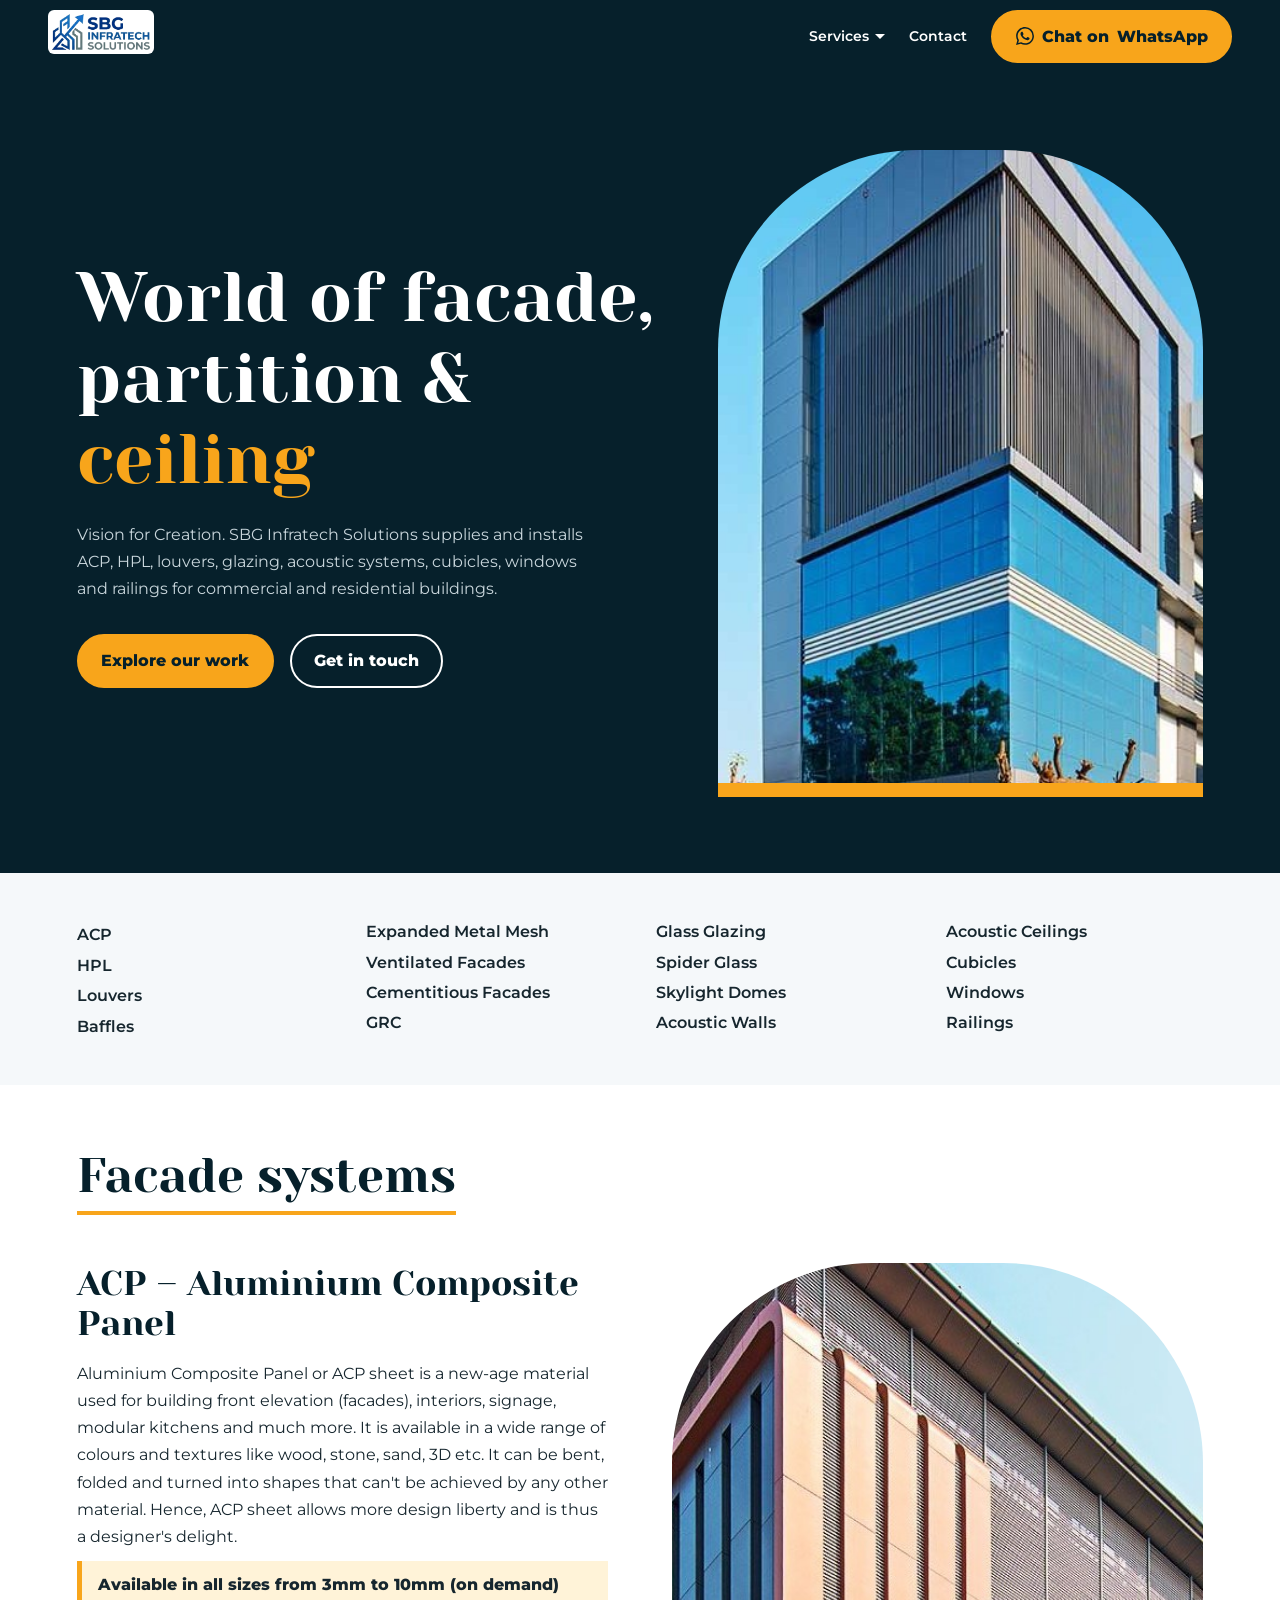
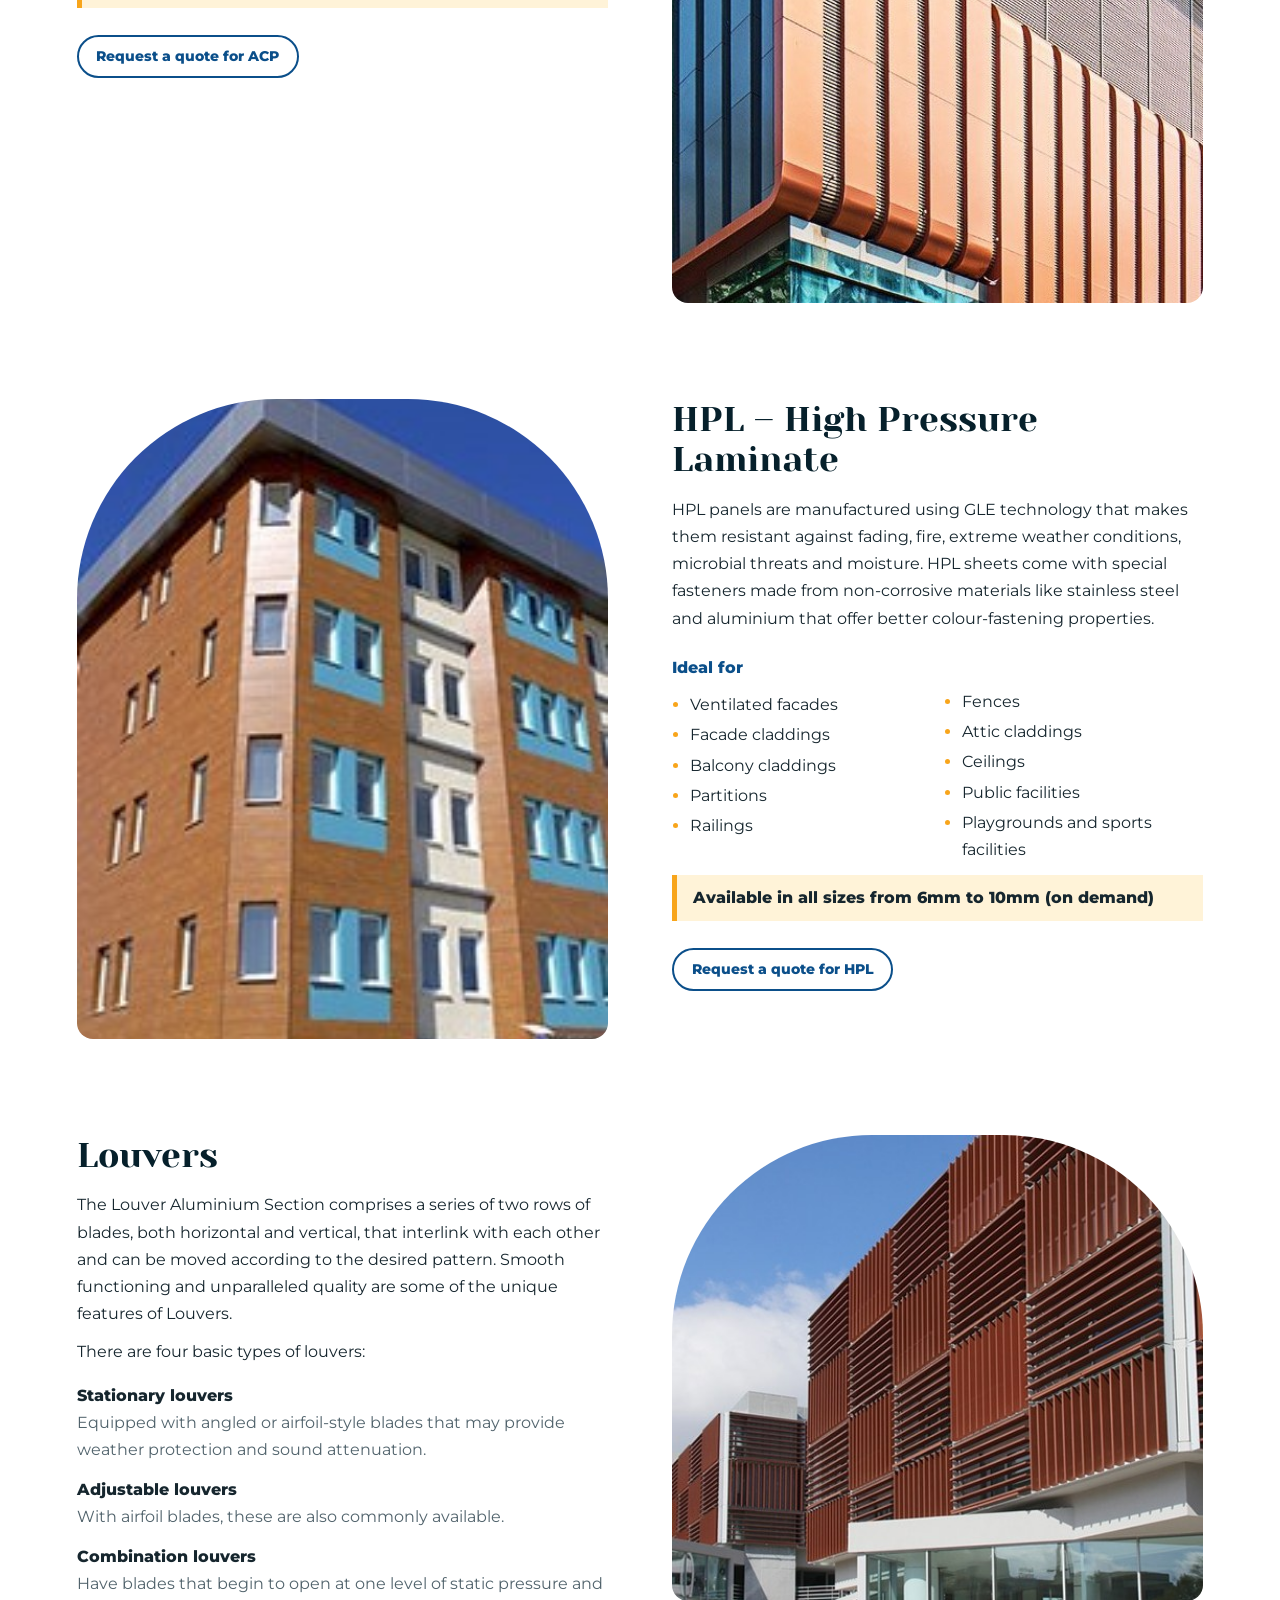
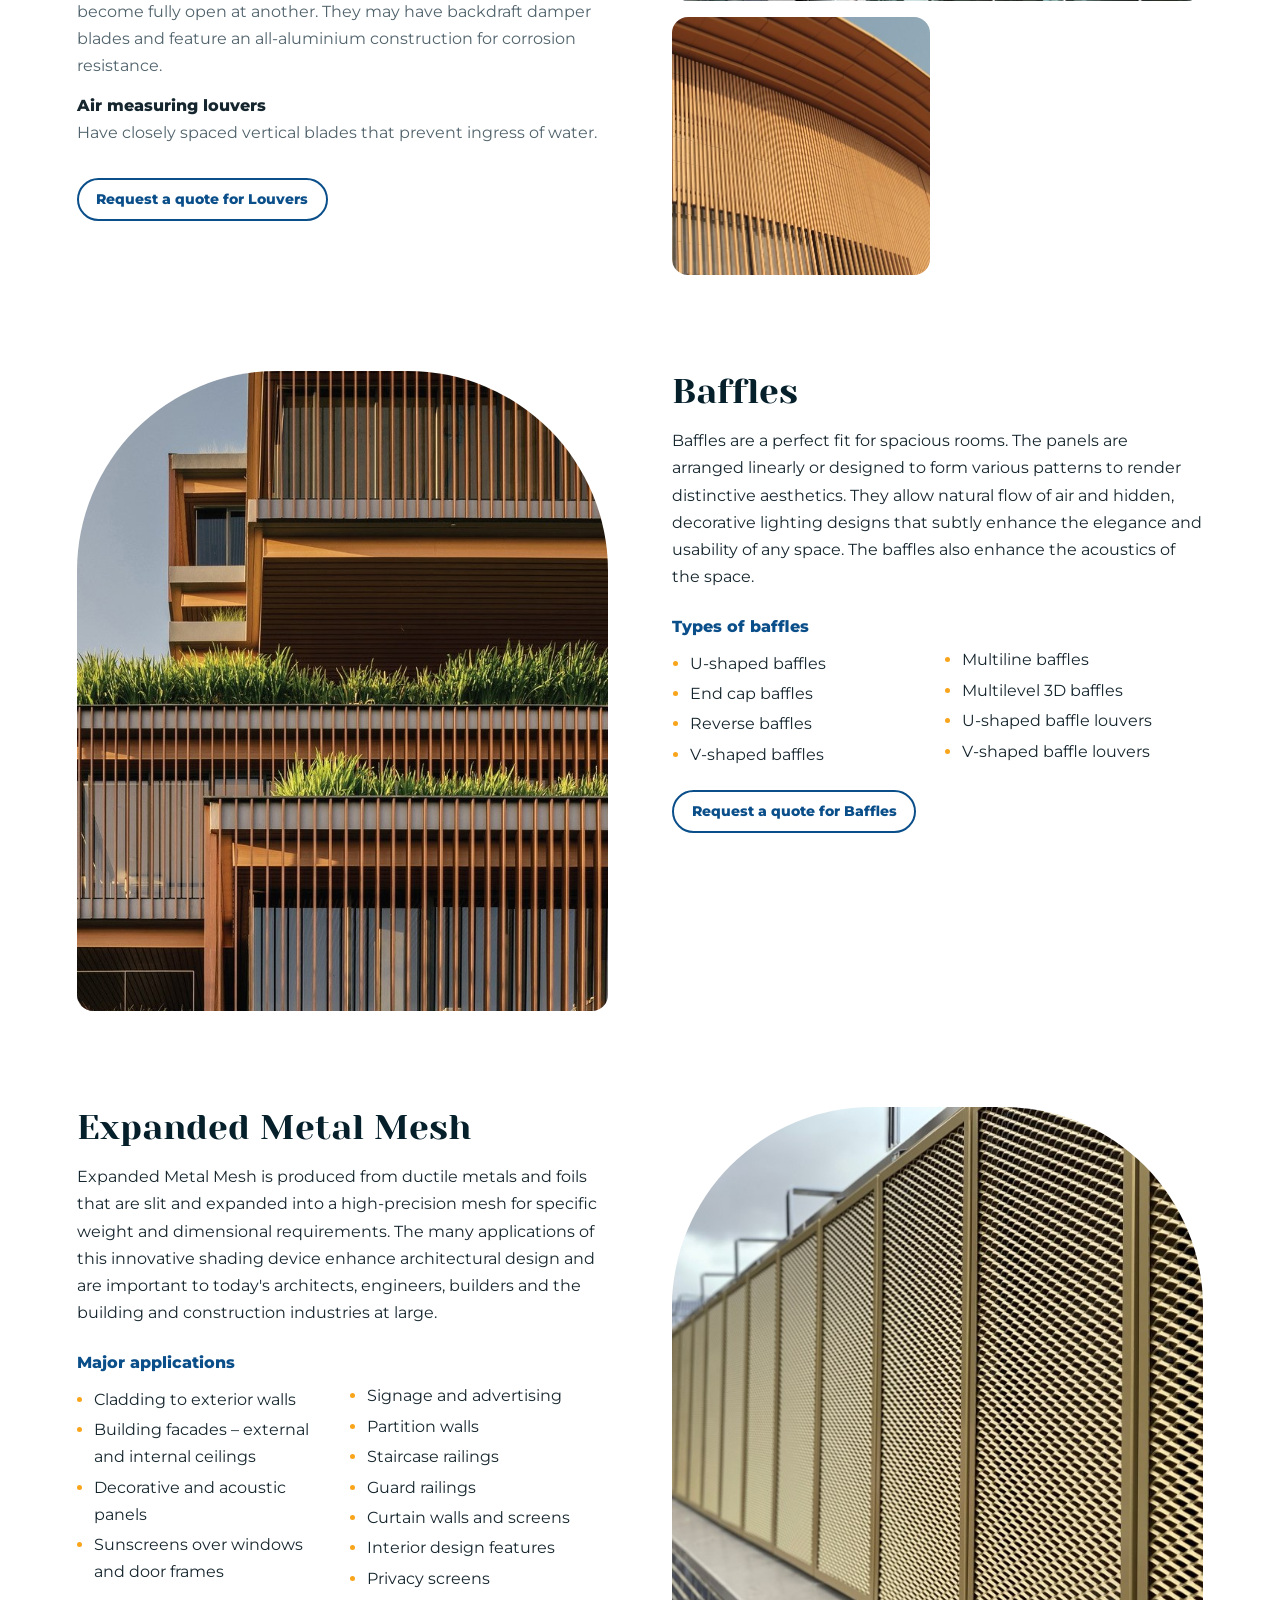
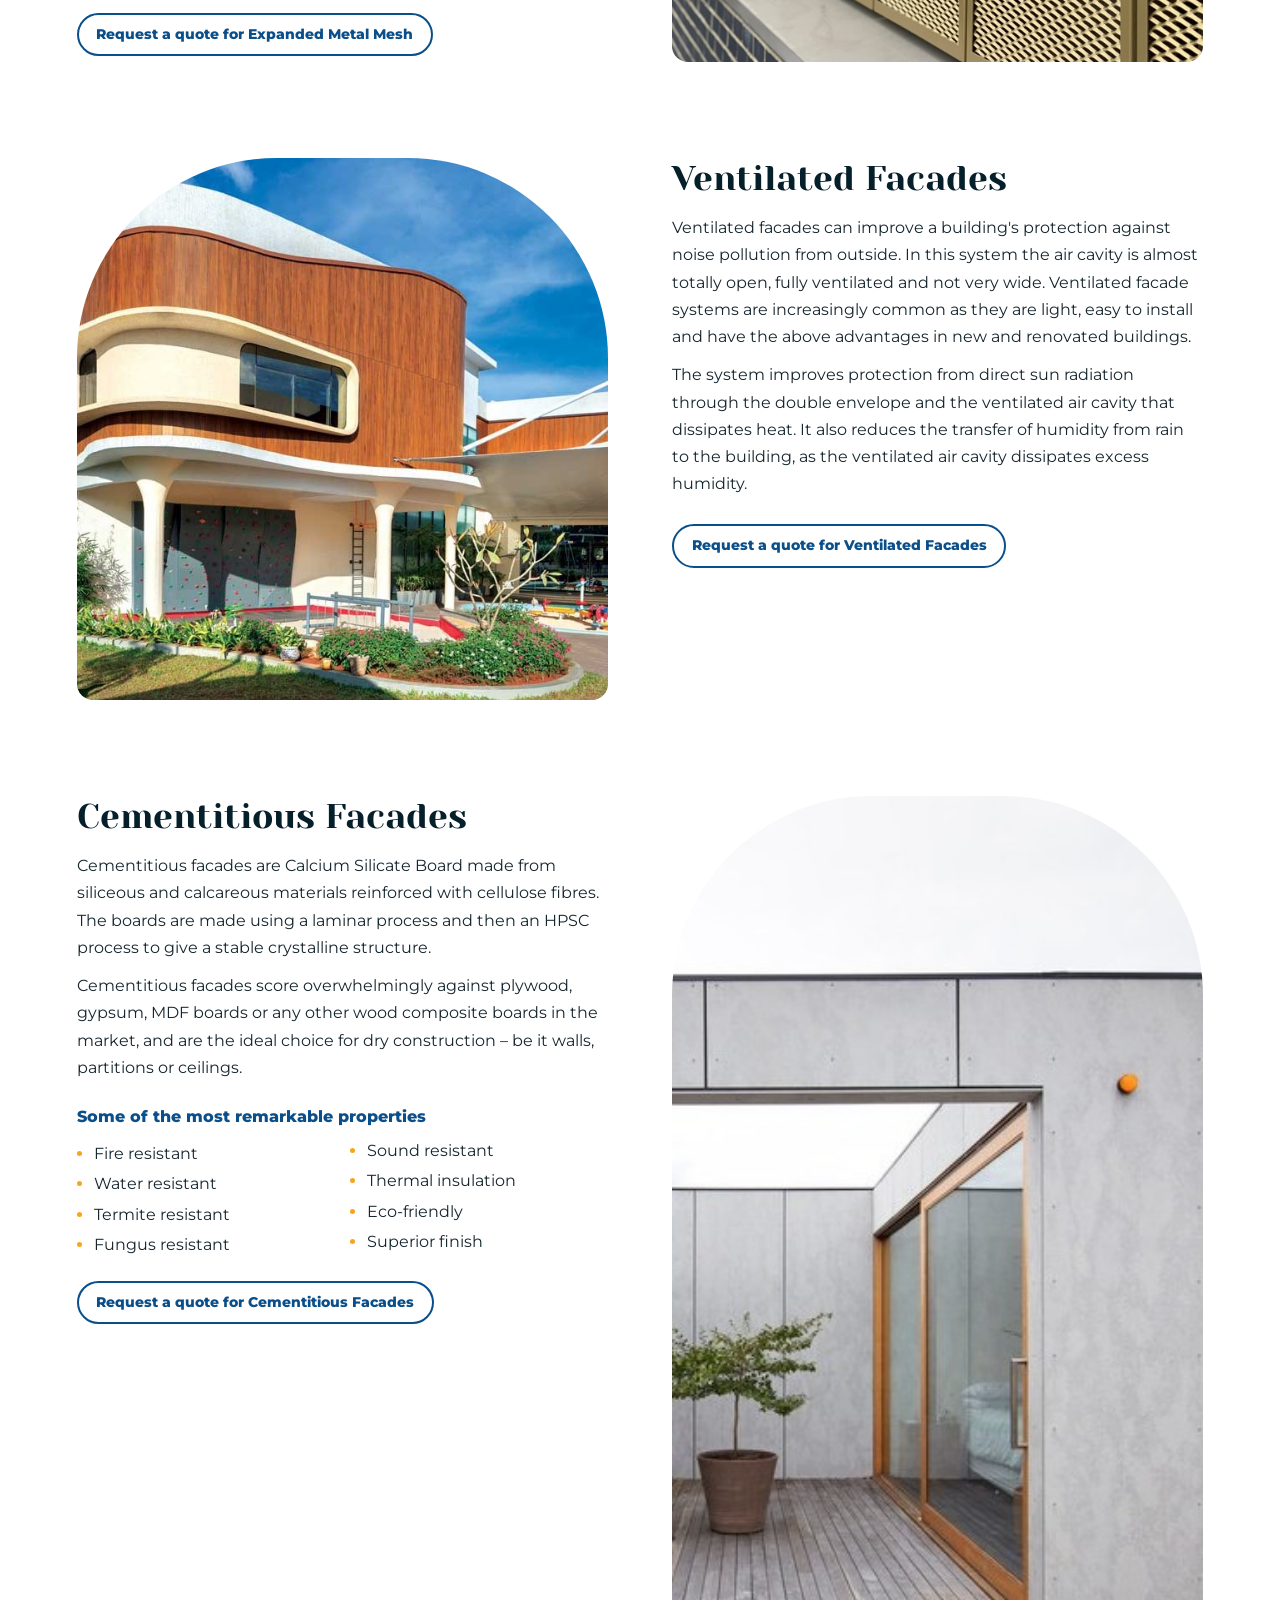
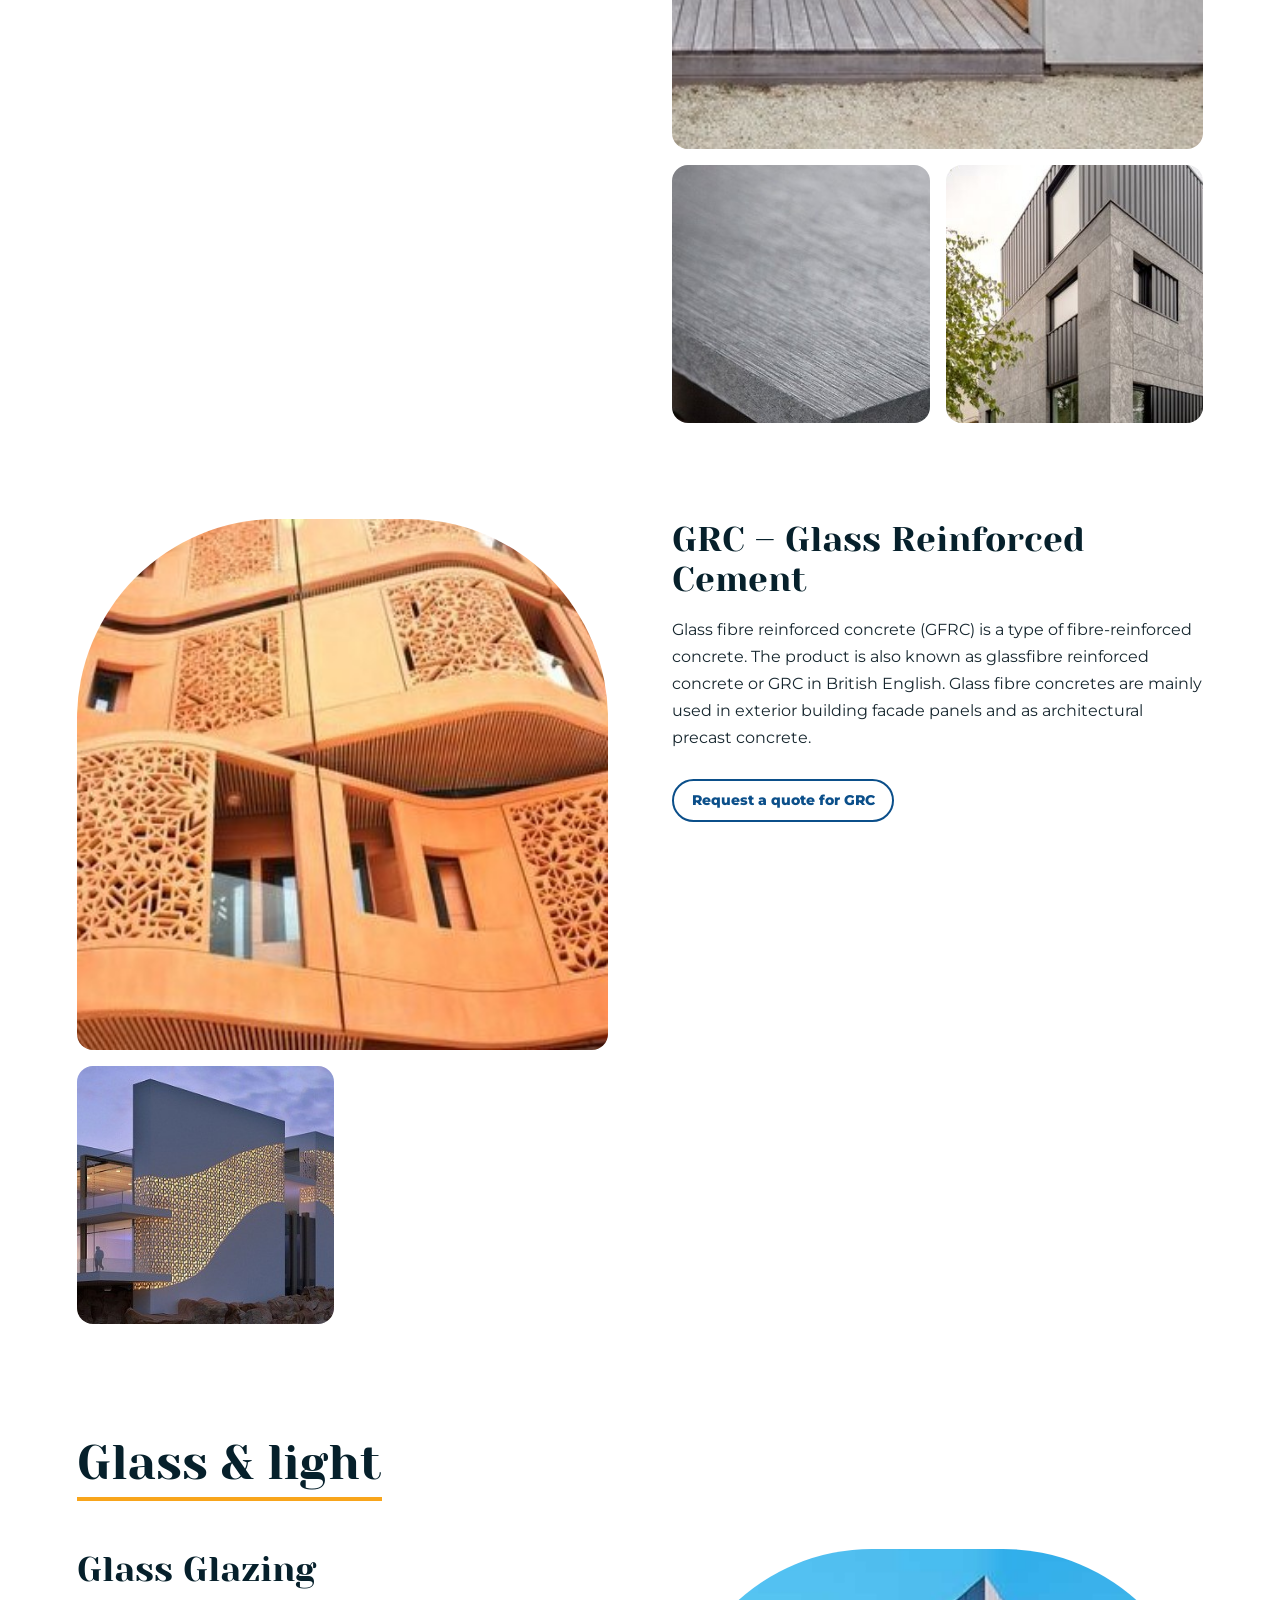
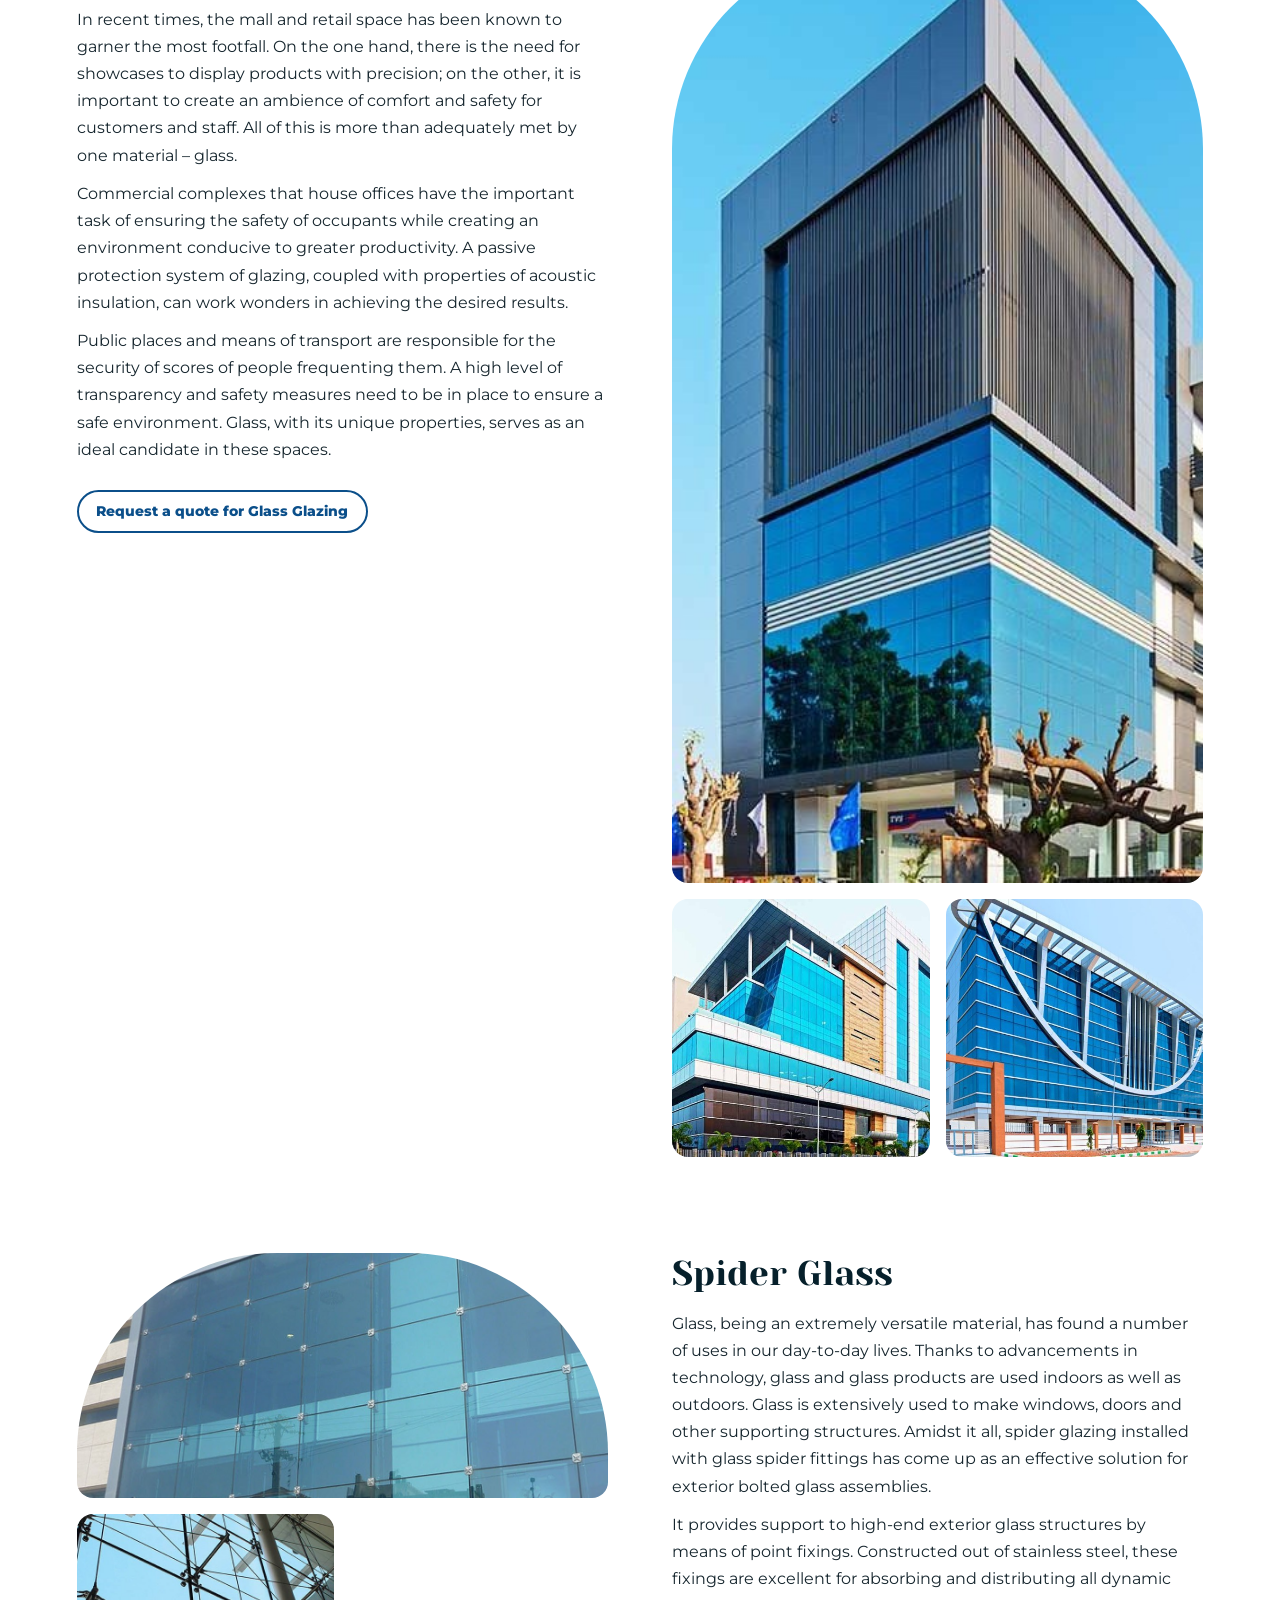
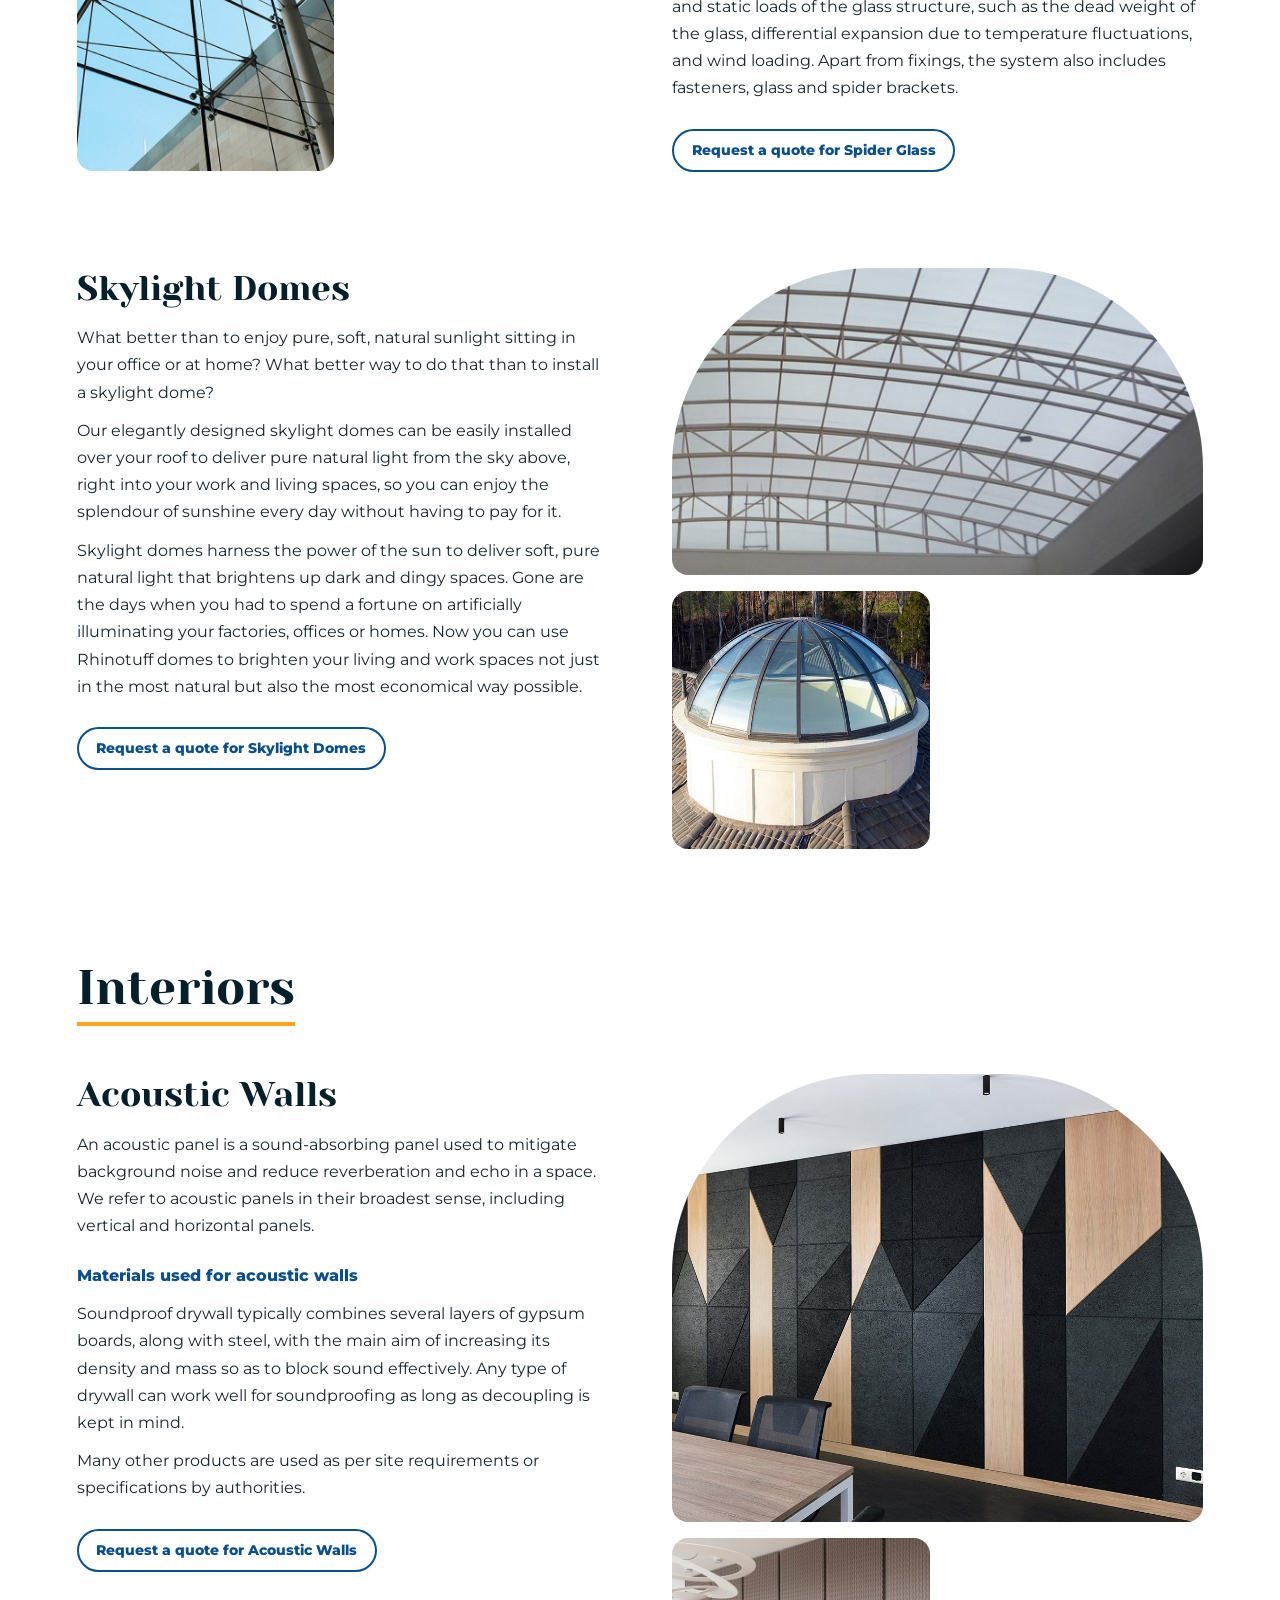
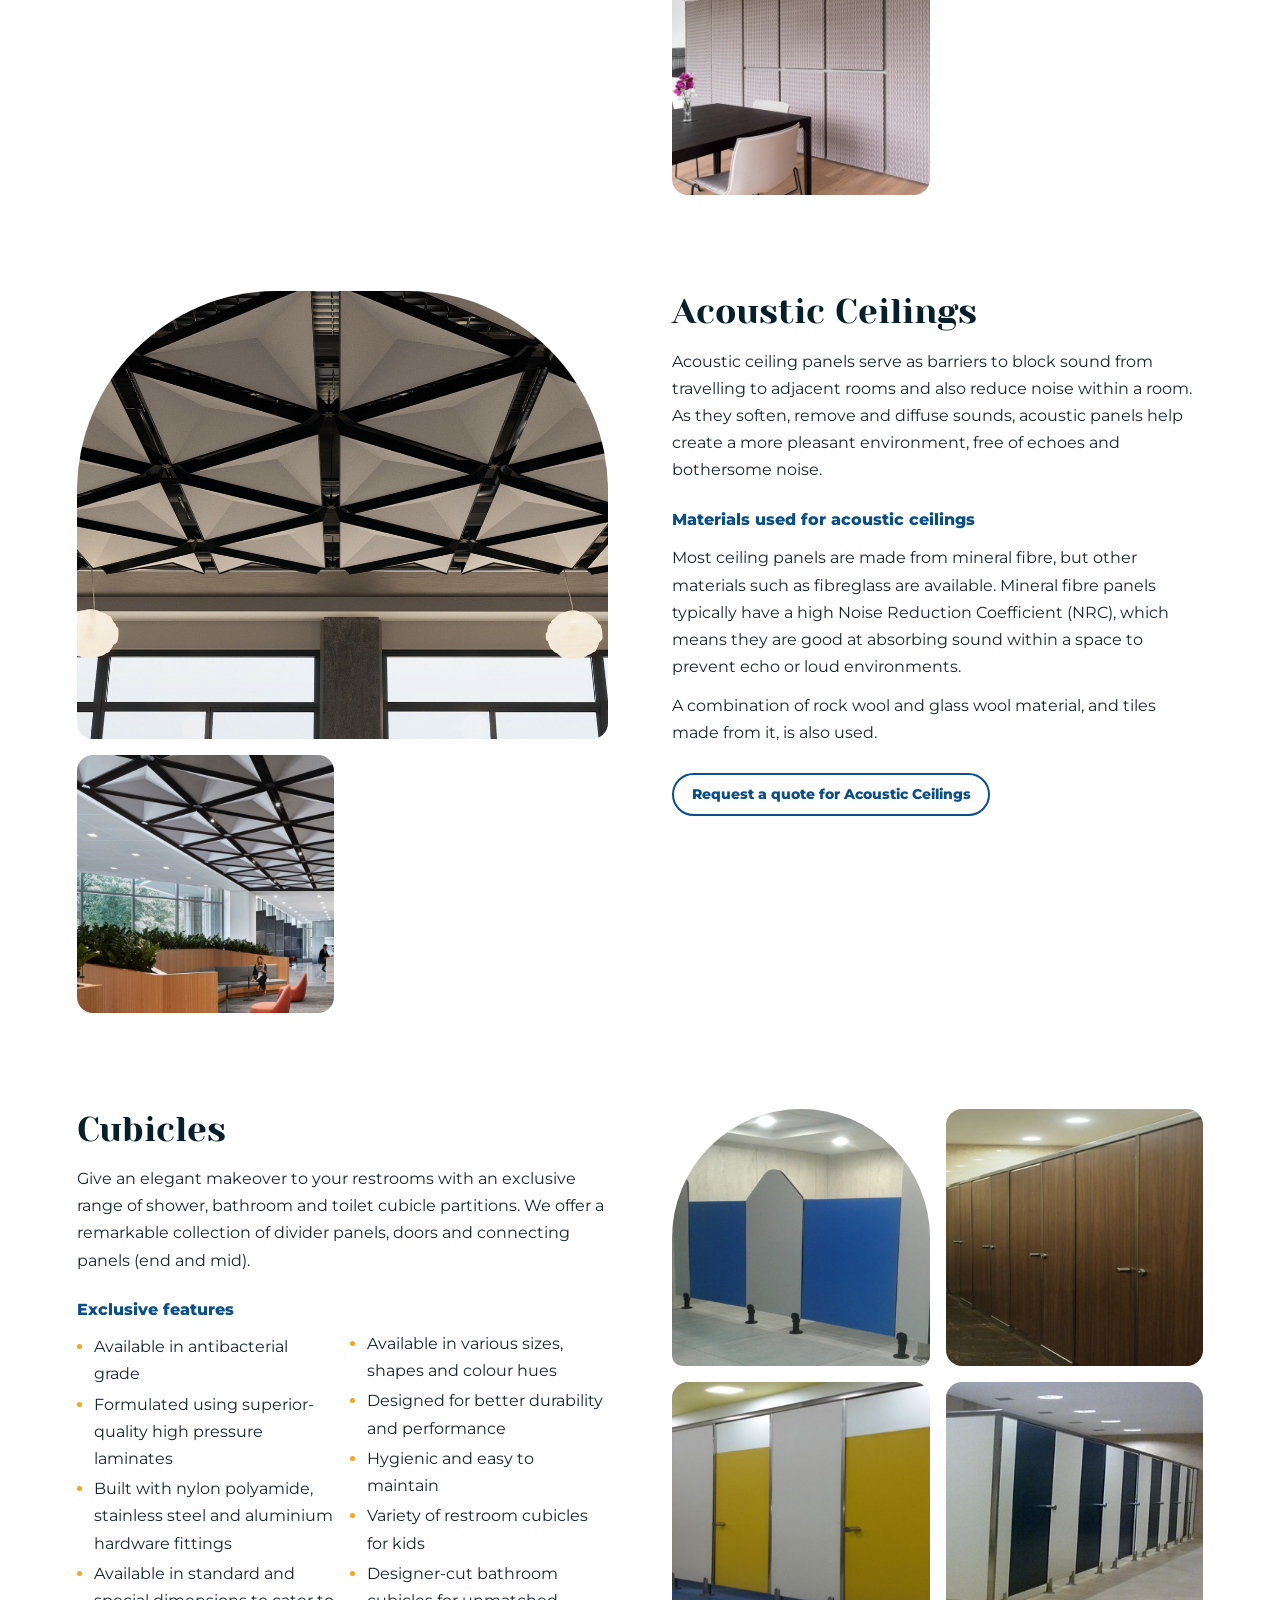
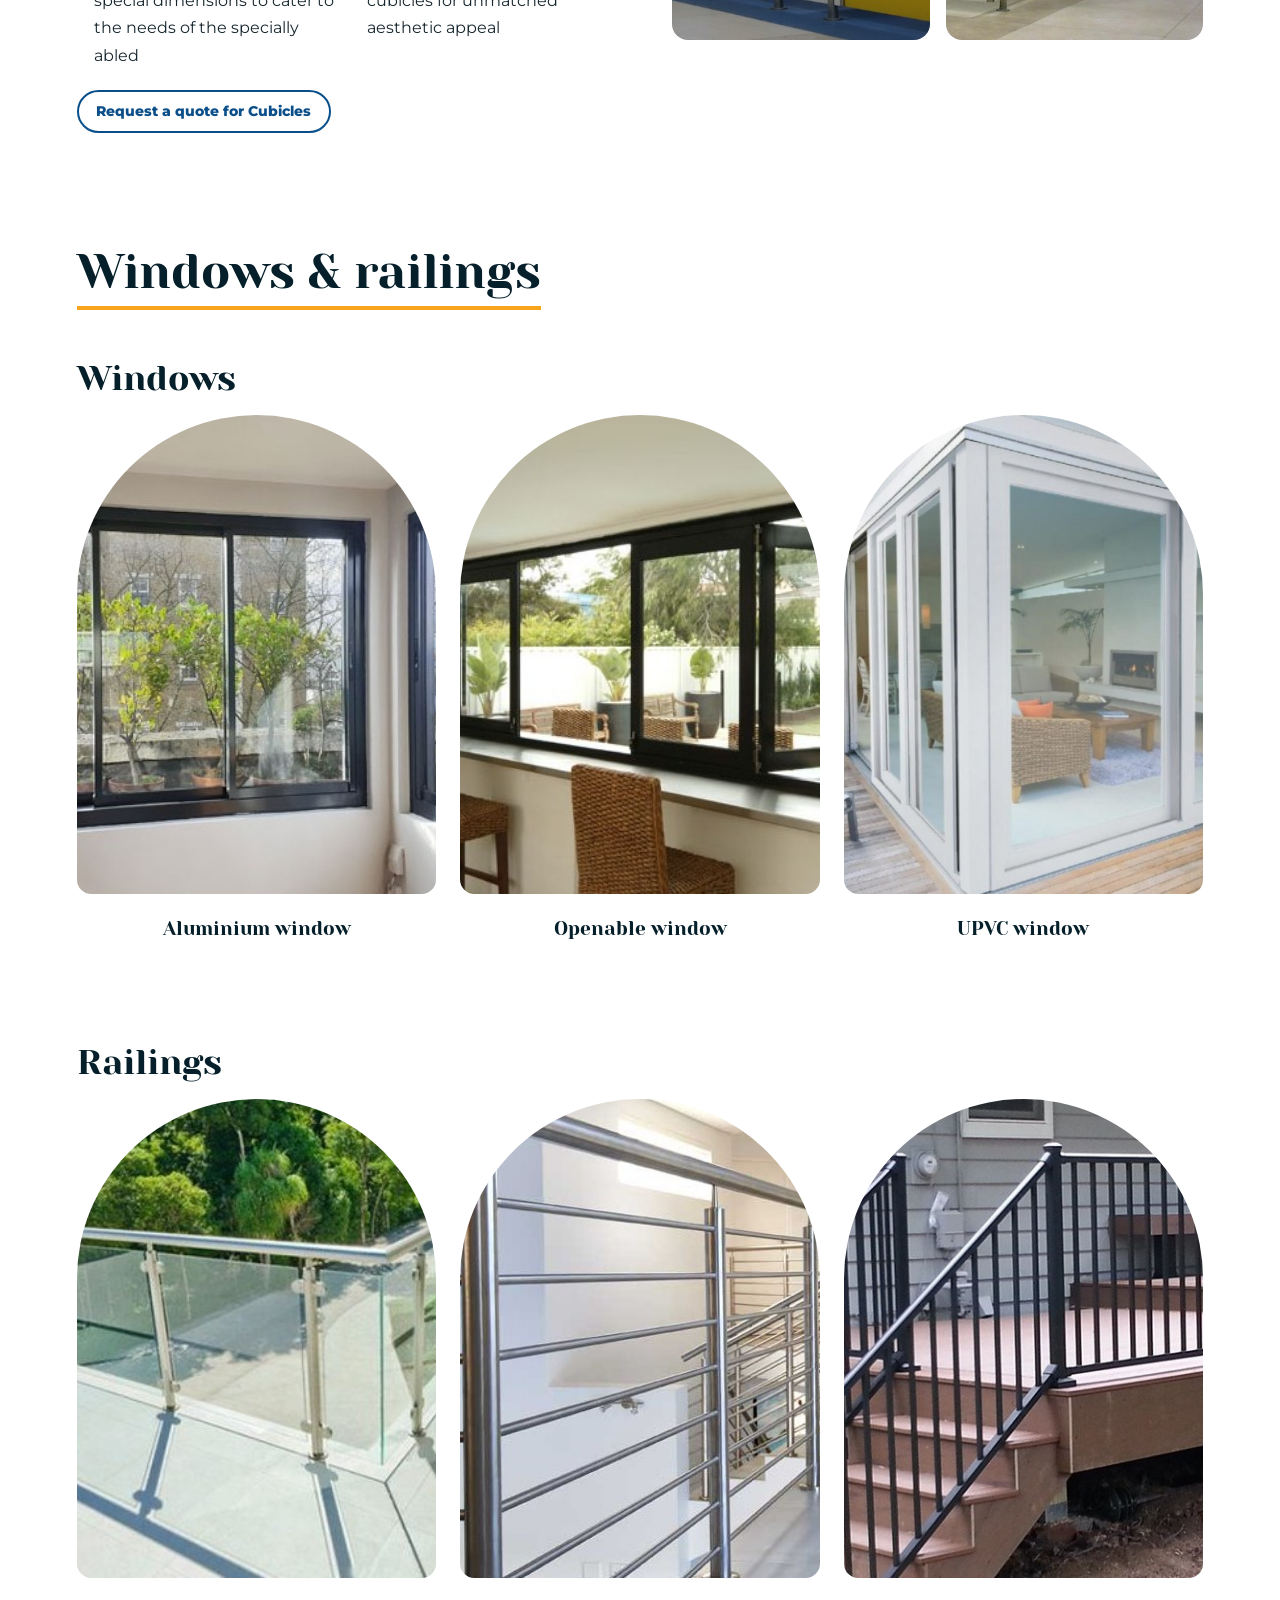
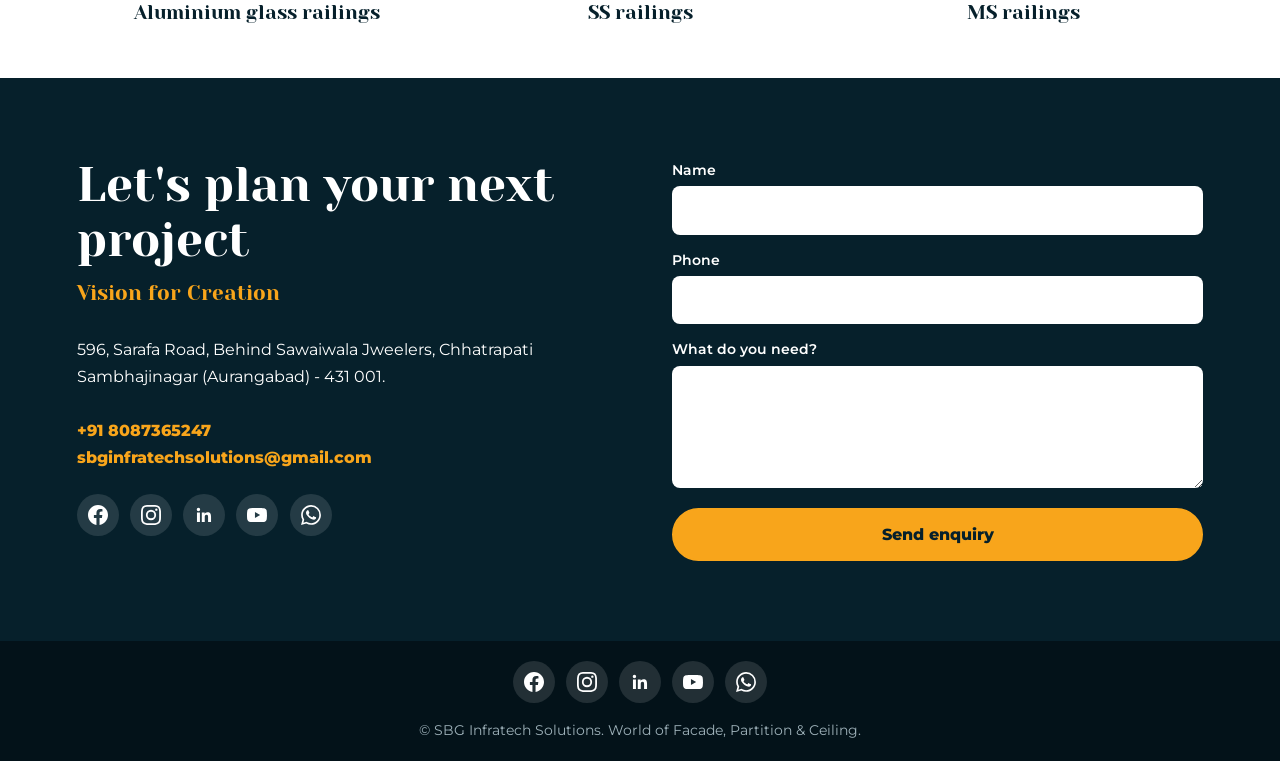
==== commit 8a3d0843: "Added social links" ====
--- a/index.html
+++ b/index.html
@@ -42,17 +42,18 @@
 #contact h2{font-size:clamp(2rem,4vw,3rem)}#contact .m{color:var(--amber);font-family:"Yeseva One",serif;font-size:1.3rem;margin:.5rem 0 1.5rem}
 #contact address{font-style:normal}#contact address a{color:var(--amber);font-weight:800;text-decoration:none}
 form{display:grid;gap:.8rem}label{font-weight:600;font-size:.9rem}input,textarea{width:100%;padding:.75rem;border-radius:8px;border:0;font:inherit;margin-top:.25rem}
+.soc{display:flex;gap:.7rem;margin-top:1.4rem}.soc.ctr{justify-content:center;margin:0 0 1rem}.soc a[hidden],.btn[hidden]{display:none}.btn.wa{display:inline-flex;align-items:center;gap:.5rem}.btn.wa svg{width:18px;height:18px;fill:currentColor}.soc a{width:42px;height:42px;border-radius:50%;background:rgba(255,255,255,.12);display:grid;place-items:center;color:#fff}.soc a:hover{background:var(--amber);color:var(--navy)}.soc svg{width:20px;height:20px;fill:currentColor}
 footer{background:#031219;color:#9db0b8;text-align:center;padding:1.2rem;font-size:.85rem}
 @media(max-width:860px){.hero,.prod,#contact{grid-template-columns:1fr}.prod .ph,.prod .gal{order:0!important}.bar{flex-wrap:wrap;gap:.8rem}.bar nav{gap:1rem}.bar .num{display:none}.menu{left:1rem;right:1rem;grid-template-columns:1fr 1fr;max-height:70vh;overflow:auto;gap:1.2rem}.gal{grid-template-columns:1fr}.idx ul{columns:2}.bar .btn{margin-left:auto}}
 @media(max-width:500px){ul{columns:1}}
 @media(prefers-reduced-motion:reduce){html{scroll-behavior:auto}}
 </style></head><body>
-<div class="bar"><a href="#top"><img src="img/logo.png" alt="SBG Infratech Solutions logo"></a><nav aria-label="Main"><details class="dd"><summary>Services</summary><div class="menu"><div class="grp"><a class="gh" href="#facades">Facade systems</a><ul><li><a href="#acp">ACP</a></li><li><a href="#hpl">HPL</a></li><li><a href="#louvers">Louvers</a></li><li><a href="#baffles">Baffles</a></li><li><a href="#mesh">Expanded Metal Mesh</a></li><li><a href="#ventilated">Ventilated Facades</a></li><li><a href="#cementitious">Cementitious Facades</a></li><li><a href="#grc">GRC</a></li></ul></div><div class="grp"><a class="gh" href="#glass">Glass & light</a><ul><li><a href="#glazing">Glass Glazing</a></li><li><a href="#spider">Spider Glass</a></li><li><a href="#skylight">Skylight Domes</a></li></ul></div><div class="grp"><a class="gh" href="#interiors">Interiors</a><ul><li><a href="#walls">Acoustic Walls</a></li><li><a href="#ceiling">Acoustic Ceilings</a></li><li><a href="#cubicles">Cubicles</a></li></ul></div><div class="grp"><a class="gh" href="#openings">Windows & railings</a><ul><li><a href="#windows">Windows</a></li><li><a href="#railings">Railings</a></li></ul></div></div></details><a href="#contact">Contact</a></nav><a class="btn" href="tel:+918087365247">Call <span class="num">+91 8087365247</span></a></div>
+<div class="bar"><a href="#top"><img src="img/logo.png" alt="SBG Infratech Solutions logo"></a><nav aria-label="Main"><details class="dd"><summary>Services</summary><div class="menu"><div class="grp"><a class="gh" href="#facades">Facade systems</a><ul><li><a href="#acp">ACP</a></li><li><a href="#hpl">HPL</a></li><li><a href="#louvers">Louvers</a></li><li><a href="#baffles">Baffles</a></li><li><a href="#mesh">Expanded Metal Mesh</a></li><li><a href="#ventilated">Ventilated Facades</a></li><li><a href="#cementitious">Cementitious Facades</a></li><li><a href="#grc">GRC</a></li></ul></div><div class="grp"><a class="gh" href="#glass">Glass & light</a><ul><li><a href="#glazing">Glass Glazing</a></li><li><a href="#spider">Spider Glass</a></li><li><a href="#skylight">Skylight Domes</a></li></ul></div><div class="grp"><a class="gh" href="#interiors">Interiors</a><ul><li><a href="#walls">Acoustic Walls</a></li><li><a href="#ceiling">Acoustic Ceilings</a></li><li><a href="#cubicles">Cubicles</a></li></ul></div><div class="grp"><a class="gh" href="#openings">Windows & railings</a><ul><li><a href="#windows">Windows</a></li><li><a href="#railings">Railings</a></li></ul></div></div></details><a href="#contact">Contact</a></nav><a class="btn wa" href="https://wa.me/918087365247?text=Hello%20SBG%20Infratech%2C%20I%20would%20like%20to%20enquire" data-social="whatsapp" target="_blank" rel="noopener noreferrer"><svg viewBox="0 0 24 24" aria-hidden="true"><path d="M17.472 14.382c-.297-.149-1.758-.867-2.03-.967-.273-.099-.471-.148-.67.15-.197.297-.767.966-.94 1.164-.173.199-.347.223-.644.075-.297-.15-1.255-.463-2.39-1.475-.883-.788-1.48-1.761-1.653-2.059-.173-.297-.018-.458.13-.606.134-.133.298-.347.446-.52.149-.174.198-.298.298-.497.099-.198.05-.371-.025-.52-.075-.149-.669-1.612-.916-2.207-.242-.579-.487-.5-.669-.51-.173-.008-.371-.01-.57-.01-.198 0-.52.074-.792.372-.272.297-1.04 1.016-1.04 2.479 0 1.462 1.065 2.875 1.213 3.074.149.198 2.096 3.2 5.077 4.487.709.306 1.262.489 1.694.625.712.227 1.36.195 1.871.118.571-.085 1.758-.719 2.006-1.413.248-.694.248-1.289.173-1.413-.074-.124-.272-.198-.57-.347m-5.421 7.403h-.004a9.87 9.87 0 01-5.031-1.378l-.361-.214-3.741.982.998-3.648-.235-.374a9.86 9.86 0 01-1.51-5.26c.001-5.45 4.436-9.884 9.888-9.884 2.64 0 5.122 1.03 6.988 2.898a9.825 9.825 0 012.893 6.994c-.003 5.45-4.437 9.884-9.885 9.884m8.413-18.297A11.815 11.815 0 0012.05 0C5.495 0 .16 5.335.157 11.892c0 2.096.547 4.142 1.588 5.945L.057 24l6.305-1.654a11.882 11.882 0 005.683 1.448h.005c6.554 0 11.89-5.335 11.893-11.893a11.821 11.821 0 00-3.48-8.413z"/></svg><span class="num">Chat on </span>WhatsApp</a></div>
 <header class="hero" id="top"><div><h1>World of facade, partition &amp; <span>ceiling</span></h1><p>Vision for Creation. SBG Infratech Solutions supplies and installs ACP, HPL, louvers, glazing, acoustic systems, cubicles, windows and railings for commercial and residential buildings.</p><div class="acts"><a class="btn" href="#facades">Explore our work</a><a class="btn o" href="#contact">Get in touch</a></div></div><img src="img/glass-hero.jpg" alt="SBG Infratech Solutions" loading="lazy" class="arch"></header>
 <div class="band idx"><ul><li><a href="#acp">ACP</a></li><li><a href="#hpl">HPL</a></li><li><a href="#louvers">Louvers</a></li><li><a href="#baffles">Baffles</a></li><li><a href="#mesh">Expanded Metal Mesh</a></li><li><a href="#ventilated">Ventilated Facades</a></li><li><a href="#cementitious">Cementitious Facades</a></li><li><a href="#grc">GRC</a></li><li><a href="#glazing">Glass Glazing</a></li><li><a href="#spider">Spider Glass</a></li><li><a href="#skylight">Skylight Domes</a></li><li><a href="#walls">Acoustic Walls</a></li><li><a href="#ceiling">Acoustic Ceilings</a></li><li><a href="#cubicles">Cubicles</a></li><li><a href="#windows">Windows</a></li><li><a href="#railings">Railings</a></li></ul></div>
 <main><section class="cat" id="facades"><header><h2>Facade systems</h2></header><article class="prod" id="acp"><div class="txt"><h3>ACP – Aluminium Composite Panel</h3><p>Aluminium Composite Panel or ACP sheet is a new-age material used for building front elevation (facades), interiors, signage, modular kitchens and much more. It is available in a wide range of colours and textures like wood, stone, sand, 3D etc. It can be bent, folded and turned into shapes that can&#x27;t be achieved by any other material. Hence, ACP sheet allows more design liberty and is thus a designer&#x27;s delight.</p><p class="note">Available in all sizes from 3mm to 10mm (on demand)</p><a class="btn ghost" href="#contact">Request a quote for ACP</a></div><div class="ph n1"><img src="img/acp.jpg" alt="ACP – Aluminium Composite Panel" loading="lazy" class="arch"></div></article><article class="prod" id="hpl"><div class="txt"><h3>HPL – High Pressure Laminate</h3><p>HPL panels are manufactured using GLE technology that makes them resistant against fading, fire, extreme weather conditions, microbial threats and moisture. HPL sheets come with special fasteners made from non-corrosive materials like stainless steel and aluminium that offer better colour-fastening properties.</p><h4>Ideal for</h4><ul><li>Ventilated facades</li><li>Facade claddings</li><li>Balcony claddings</li><li>Partitions</li><li>Railings</li><li>Fences</li><li>Attic claddings</li><li>Ceilings</li><li>Public facilities</li><li>Playgrounds and sports facilities</li></ul><p class="note">Available in all sizes from 6mm to 10mm (on demand)</p><a class="btn ghost" href="#contact">Request a quote for HPL</a></div><div class="ph n1"><img src="img/hpl.jpg" alt="HPL – High Pressure Laminate" loading="lazy" class="arch"></div></article><article class="prod" id="louvers"><div class="txt"><h3>Louvers</h3><p>The Louver Aluminium Section comprises a series of two rows of blades, both horizontal and vertical, that interlink with each other and can be moved according to the desired pattern. Smooth functioning and unparalleled quality are some of the unique features of Louvers.</p><p>There are four basic types of louvers:</p><dl><dt>Stationary louvers</dt><dd>Equipped with angled or airfoil-style blades that may provide weather protection and sound attenuation.</dd><dt>Adjustable louvers</dt><dd>With airfoil blades, these are also commonly available.</dd><dt>Combination louvers</dt><dd>Have blades that begin to open at one level of static pressure and become fully open at another. They may have backdraft damper blades and feature an all-aluminium construction for corrosion resistance.</dd><dt>Air measuring louvers</dt><dd>Have closely spaced vertical blades that prevent ingress of water.</dd></dl><a class="btn ghost" href="#contact">Request a quote for Louvers</a></div><div class="ph n2"><img src="img/louvers-1.jpg" alt="Louvers" loading="lazy" class="arch"><img src="img/louvers-2.jpg" alt="Louvers" loading="lazy" class=""></div></article><article class="prod" id="baffles"><div class="txt"><h3>Baffles</h3><p>Baffles are a perfect fit for spacious rooms. The panels are arranged linearly or designed to form various patterns to render distinctive aesthetics. They allow natural flow of air and hidden, decorative lighting designs that subtly enhance the elegance and usability of any space. The baffles also enhance the acoustics of the space.</p><h4>Types of baffles</h4><ul><li>U-shaped baffles</li><li>End cap baffles</li><li>Reverse baffles</li><li>V-shaped baffles</li><li>Multiline baffles</li><li>Multilevel 3D baffles</li><li>U-shaped baffle louvers</li><li>V-shaped baffle louvers</li></ul><a class="btn ghost" href="#contact">Request a quote for Baffles</a></div><div class="ph n1"><img src="img/baffles.jpg" alt="Baffles" loading="lazy" class="arch"></div></article><article class="prod" id="mesh"><div class="txt"><h3>Expanded Metal Mesh</h3><p>Expanded Metal Mesh is produced from ductile metals and foils that are slit and expanded into a high-precision mesh for specific weight and dimensional requirements. The many applications of this innovative shading device enhance architectural design and are important to today&#x27;s architects, engineers, builders and the building and construction industries at large.</p><h4>Major applications</h4><ul><li>Cladding to exterior walls</li><li>Building facades – external and internal ceilings</li><li>Decorative and acoustic panels</li><li>Sunscreens over windows and door frames</li><li>Signage and advertising</li><li>Partition walls</li><li>Staircase railings</li><li>Guard railings</li><li>Curtain walls and screens</li><li>Interior design features</li><li>Privacy screens</li></ul><a class="btn ghost" href="#contact">Request a quote for Expanded Metal Mesh</a></div><div class="ph n1"><img src="img/mesh.jpg" alt="Expanded Metal Mesh" loading="lazy" class="arch"></div></article><article class="prod" id="ventilated"><div class="txt"><h3>Ventilated Facades</h3><p>Ventilated facades can improve a building&#x27;s protection against noise pollution from outside. In this system the air cavity is almost totally open, fully ventilated and not very wide. Ventilated facade systems are increasingly common as they are light, easy to install and have the above advantages in new and renovated buildings.</p><p>The system improves protection from direct sun radiation through the double envelope and the ventilated air cavity that dissipates heat. It also reduces the transfer of humidity from rain to the building, as the ventilated air cavity dissipates excess humidity.</p><a class="btn ghost" href="#contact">Request a quote for Ventilated Facades</a></div><div class="ph n1"><img src="img/ventilated.jpg" alt="Ventilated Facades" loading="lazy" class="arch"></div></article><article class="prod" id="cementitious"><div class="txt"><h3>Cementitious Facades</h3><p>Cementitious facades are Calcium Silicate Board made from siliceous and calcareous materials reinforced with cellulose fibres. The boards are made using a laminar process and then an HPSC process to give a stable crystalline structure.</p><p>Cementitious facades score overwhelmingly against plywood, gypsum, MDF boards or any other wood composite boards in the market, and are the ideal choice for dry construction – be it walls, partitions or ceilings.</p><h4>Some of the most remarkable properties</h4><ul><li>Fire resistant</li><li>Water resistant</li><li>Termite resistant</li><li>Fungus resistant</li><li>Sound resistant</li><li>Thermal insulation</li><li>Eco-friendly</li><li>Superior finish</li></ul><a class="btn ghost" href="#contact">Request a quote for Cementitious Facades</a></div><div class="ph n3"><img src="img/cement-1.jpg" alt="Cementitious Facades" loading="lazy" class="arch"><img src="img/cement-2.jpg" alt="Cementitious Facades" loading="lazy" class=""><img src="img/cement-3.jpg" alt="Cementitious Facades" loading="lazy" class=""></div></article><article class="prod" id="grc"><div class="txt"><h3>GRC – Glass Reinforced Cement</h3><p>Glass fibre reinforced concrete (GFRC) is a type of fibre-reinforced concrete. The product is also known as glassfibre reinforced concrete or GRC in British English. Glass fibre concretes are mainly used in exterior building facade panels and as architectural precast concrete.</p><a class="btn ghost" href="#contact">Request a quote for GRC</a></div><div class="ph n2"><img src="img/grc-1.jpg" alt="GRC – Glass Reinforced Cement" loading="lazy" class="arch"><img src="img/grc-2.jpg" alt="GRC – Glass Reinforced Cement" loading="lazy" class=""></div></article></section><section class="cat" id="glass"><header><h2>Glass & light</h2></header><article class="prod" id="glazing"><div class="txt"><h3>Glass Glazing</h3><p>In recent times, the mall and retail space has been known to garner the most footfall. On the one hand, there is the need for showcases to display products with precision; on the other, it is important to create an ambience of comfort and safety for customers and staff. All of this is more than adequately met by one material – glass.</p><p>Commercial complexes that house offices have the important task of ensuring the safety of occupants while creating an environment conducive to greater productivity. A passive protection system of glazing, coupled with properties of acoustic insulation, can work wonders in achieving the desired results.</p><p>Public places and means of transport are responsible for the security of scores of people frequenting them. A high level of transparency and safety measures need to be in place to ensure a safe environment. Glass, with its unique properties, serves as an ideal candidate in these spaces.</p><a class="btn ghost" href="#contact">Request a quote for Glass Glazing</a></div><div class="ph n3"><img src="img/glass-hero.jpg" alt="Glass Glazing" loading="lazy" class="arch"><img src="img/glass-1.jpg" alt="Glass Glazing" loading="lazy" class=""><img src="img/glass-2.jpg" alt="Glass Glazing" loading="lazy" class=""></div></article><article class="prod" id="spider"><div class="txt"><h3>Spider Glass</h3><p>Glass, being an extremely versatile material, has found a number of uses in our day-to-day lives. Thanks to advancements in technology, glass and glass products are used indoors as well as outdoors. Glass is extensively used to make windows, doors and other supporting structures. Amidst it all, spider glazing installed with glass spider fittings has come up as an effective solution for exterior bolted glass assemblies.</p><p>It provides support to high-end exterior glass structures by means of point fixings. Constructed out of stainless steel, these fixings are excellent for absorbing and distributing all dynamic and static loads of the glass structure, such as the dead weight of the glass, differential expansion due to temperature fluctuations, and wind loading. Apart from fixings, the system also includes fasteners, glass and spider brackets.</p><a class="btn ghost" href="#contact">Request a quote for Spider Glass</a></div><div class="ph n2"><img src="img/spider-1.jpg" alt="Spider Glass" loading="lazy" class="arch"><img src="img/spider-2.jpg" alt="Spider Glass" loading="lazy" class=""></div></article><article class="prod" id="skylight"><div class="txt"><h3>Skylight Domes</h3><p>What better than to enjoy pure, soft, natural sunlight sitting in your office or at home? What better way to do that than to install a skylight dome?</p><p>Our elegantly designed skylight domes can be easily installed over your roof to deliver pure natural light from the sky above, right into your work and living spaces, so you can enjoy the splendour of sunshine every day without having to pay for it.</p><p>Skylight domes harness the power of the sun to deliver soft, pure natural light that brightens up dark and dingy spaces. Gone are the days when you had to spend a fortune on artificially illuminating your factories, offices or homes. Now you can use Rhinotuff domes to brighten your living and work spaces not just in the most natural but also the most economical way possible.</p><a class="btn ghost" href="#contact">Request a quote for Skylight Domes</a></div><div class="ph n2"><img src="img/skylight-1.jpg" alt="Skylight Domes" loading="lazy" class="arch"><img src="img/skylight-2.jpg" alt="Skylight Domes" loading="lazy" class=""></div></article></section><section class="cat" id="interiors"><header><h2>Interiors</h2></header><article class="prod" id="walls"><div class="txt"><h3>Acoustic Walls</h3><p>An acoustic panel is a sound-absorbing panel used to mitigate background noise and reduce reverberation and echo in a space. We refer to acoustic panels in their broadest sense, including vertical and horizontal panels.</p><h4>Materials used for acoustic walls</h4><p>Soundproof drywall typically combines several layers of gypsum boards, along with steel, with the main aim of increasing its density and mass so as to block sound effectively. Any type of drywall can work well for soundproofing as long as decoupling is kept in mind.</p><p>Many other products are used as per site requirements or specifications by authorities.</p><a class="btn ghost" href="#contact">Request a quote for Acoustic Walls</a></div><div class="ph n2"><img src="img/walls-1.jpg" alt="Acoustic Walls" loading="lazy" class="arch"><img src="img/walls-2.jpg" alt="Acoustic Walls" loading="lazy" class=""></div></article><article class="prod" id="ceiling"><div class="txt"><h3>Acoustic Ceilings</h3><p>Acoustic ceiling panels serve as barriers to block sound from travelling to adjacent rooms and also reduce noise within a room. As they soften, remove and diffuse sounds, acoustic panels help create a more pleasant environment, free of echoes and bothersome noise.</p><h4>Materials used for acoustic ceilings</h4><p>Most ceiling panels are made from mineral fibre, but other materials such as fibreglass are available. Mineral fibre panels typically have a high Noise Reduction Coefficient (NRC), which means they are good at absorbing sound within a space to prevent echo or loud environments.</p><p>A combination of rock wool and glass wool material, and tiles made from it, is also used.</p><a class="btn ghost" href="#contact">Request a quote for Acoustic Ceilings</a></div><div class="ph n2"><img src="img/ceiling-1.jpg" alt="Acoustic Ceilings" loading="lazy" class="arch"><img src="img/ceiling-2.jpg" alt="Acoustic Ceilings" loading="lazy" class=""></div></article><article class="prod" id="cubicles"><div class="txt"><h3>Cubicles</h3><p>Give an elegant makeover to your restrooms with an exclusive range of shower, bathroom and toilet cubicle partitions. We offer a remarkable collection of divider panels, doors and connecting panels (end and mid).</p><h4>Exclusive features</h4><ul><li>Available in antibacterial grade</li><li>Formulated using superior-quality high pressure laminates</li><li>Built with nylon polyamide, stainless steel and aluminium hardware fittings</li><li>Available in standard and special dimensions to cater to the needs of the specially abled</li><li>Available in various sizes, shapes and colour hues</li><li>Designed for better durability and performance</li><li>Hygienic and easy to maintain</li><li>Variety of restroom cubicles for kids</li><li>Designer-cut bathroom cubicles for unmatched aesthetic appeal</li></ul><a class="btn ghost" href="#contact">Request a quote for Cubicles</a></div><div class="ph n4"><img src="img/cubicle-1.jpg" alt="Cubicles" loading="lazy" class="arch"><img src="img/cubicle-2.jpg" alt="Cubicles" loading="lazy" class=""><img src="img/cubicle-3.jpg" alt="Cubicles" loading="lazy" class=""><img src="img/cubicle-4.jpg" alt="Cubicles" loading="lazy" class=""></div></article></section><section class="cat" id="openings"><header><h2>Windows & railings</h2></header><article class="prod" id="windows"><div class="txt"><h3>Windows</h3></div><div class="gal"><figure><img src="img/win-alu.jpg" alt="Aluminium window" loading="lazy" class="arch"><figcaption>Aluminium window</figcaption></figure><figure><img src="img/win-open.jpg" alt="Openable window" loading="lazy" class="arch"><figcaption>Openable window</figcaption></figure><figure><img src="img/win-upvc.jpg" alt="UPVC window" loading="lazy" class="arch"><figcaption>UPVC window</figcaption></figure></div></article><article class="prod" id="railings"><div class="txt"><h3>Railings</h3></div><div class="gal"><figure><img src="img/rail-alu.jpg" alt="Aluminium glass railings" loading="lazy" class="arch"><figcaption>Aluminium glass railings</figcaption></figure><figure><img src="img/rail-ss.jpg" alt="SS railings" loading="lazy" class="arch"><figcaption>SS railings</figcaption></figure><figure><img src="img/rail-ms.jpg" alt="MS railings" loading="lazy" class="arch"><figcaption>MS railings</figcaption></figure></div></article></section></main>
-<section id="contact"><div><h2>Let's plan your next project</h2><p class="m">Vision for Creation</p><address>596, Sarafa Road, Behind Sawaiwala Jweelers, Chhatrapati Sambhajinagar (Aurangabad) - 431 001.<br><br><a href="tel:+918087365247">+91 8087365247</a><br><a href="mailto:sbginfratechsolutions@gmail.com">sbginfratechsolutions@gmail.com</a></address></div>
+<section id="contact"><div><h2>Let's plan your next project</h2><p class="m">Vision for Creation</p><address>596, Sarafa Road, Behind Sawaiwala Jweelers, Chhatrapati Sambhajinagar (Aurangabad) - 431 001.<br><br><a href="tel:+918087365247">+91 8087365247</a><br><a href="mailto:sbginfratechsolutions@gmail.com">sbginfratechsolutions@gmail.com</a></address><div class="soc"><a href="https://www.facebook.com/your-page" data-social="facebook" target="_blank" rel="noopener noreferrer" aria-label="Facebook" title="Facebook"><svg viewBox="0 0 24 24" aria-hidden="true"><path d="M24 12.073c0-6.627-5.373-12-12-12s-12 5.373-12 12c0 5.99 4.388 10.954 10.125 11.854v-8.385H7.078v-3.47h3.047V9.43c0-3.007 1.792-4.669 4.533-4.669 1.312 0 2.686.235 2.686.235v2.953H15.83c-1.491 0-1.956.925-1.956 1.874v2.25h3.328l-.532 3.47h-2.796v8.385C19.612 23.027 24 18.062 24 12.073z"/></svg></a><a href="https://www.instagram.com/your-handle" data-social="instagram" target="_blank" rel="noopener noreferrer" aria-label="Instagram" title="Instagram"><svg viewBox="0 0 24 24" aria-hidden="true"><path d="M12 2.163c3.204 0 3.584.012 4.85.07 3.252.148 4.771 1.691 4.919 4.919.058 1.265.069 1.645.069 4.849 0 3.205-.012 3.584-.069 4.849-.149 3.225-1.664 4.771-4.919 4.919-1.266.058-1.644.07-4.85.07-3.204 0-3.584-.012-4.849-.07-3.26-.149-4.771-1.699-4.919-4.92-.058-1.265-.07-1.644-.07-4.849 0-3.204.013-3.583.07-4.849.149-3.227 1.664-4.771 4.919-4.919 1.266-.057 1.645-.069 4.849-.069zM12 0C8.741 0 8.333.014 7.053.072 2.695.272.273 2.69.073 7.052.014 8.333 0 8.741 0 12c0 3.259.014 3.668.072 4.948.2 4.358 2.618 6.78 6.98 6.98C8.333 23.986 8.741 24 12 24c3.259 0 3.668-.014 4.948-.072 4.354-.2 6.782-2.618 6.979-6.98.059-1.28.073-1.689.073-4.948 0-3.259-.014-3.667-.072-4.947-.196-4.354-2.617-6.78-6.979-6.98C15.668.014 15.259 0 12 0zm0 5.838a6.162 6.162 0 100 12.324 6.162 6.162 0 000-12.324zM12 16a4 4 0 110-8 4 4 0 010 8zm6.406-11.845a1.44 1.44 0 100 2.881 1.44 1.44 0 000-2.881z"/></svg></a><a href="https://www.linkedin.com/company/your-company" data-social="linkedin" target="_blank" rel="noopener noreferrer" aria-label="LinkedIn" title="LinkedIn"><svg viewBox="0 0 24 24" aria-hidden="true"><path d="M20.447 20.452h-3.554v-5.569c0-1.328-.027-3.037-1.852-3.037-1.853 0-2.136 1.445-2.136 2.939v5.667H9.351V9h3.414v1.561h.046c.477-.9 1.637-1.85 3.37-1.85 3.601 0 4.267 2.37 4.267 5.455v6.286zM5.337 7.433a2.062 2.062 0 01-2.063-2.065 2.064 2.064 0 112.063 2.065zm1.782 13.019H3.555V9h3.564v11.452z"/></svg></a><a href="https://www.youtube.com/@your-channel" data-social="youtube" target="_blank" rel="noopener noreferrer" aria-label="YouTube" title="YouTube"><svg viewBox="0 0 24 24" aria-hidden="true"><path d="M23.498 6.186a3.016 3.016 0 00-2.122-2.136C19.505 3.545 12 3.545 12 3.545s-7.505 0-9.377.505A3.017 3.017 0 00.502 6.186C0 8.07 0 12 0 12s0 3.93.502 5.814a3.016 3.016 0 002.122 2.136c1.871.505 9.376.505 9.376.505s7.505 0 9.377-.505a3.015 3.015 0 002.122-2.136C24 15.93 24 12 24 12s0-3.93-.502-5.814zM9.545 15.568V8.432L15.818 12l-6.273 3.568z"/></svg></a><a href="https://wa.me/918087365247?text=Hello%20SBG%20Infratech%2C%20I%20would%20like%20to%20enquire" data-social="whatsapp" target="_blank" rel="noopener noreferrer" aria-label="WhatsApp" title="WhatsApp"><svg viewBox="0 0 24 24" aria-hidden="true"><path d="M17.472 14.382c-.297-.149-1.758-.867-2.03-.967-.273-.099-.471-.148-.67.15-.197.297-.767.966-.94 1.164-.173.199-.347.223-.644.075-.297-.15-1.255-.463-2.39-1.475-.883-.788-1.48-1.761-1.653-2.059-.173-.297-.018-.458.13-.606.134-.133.298-.347.446-.52.149-.174.198-.298.298-.497.099-.198.05-.371-.025-.52-.075-.149-.669-1.612-.916-2.207-.242-.579-.487-.5-.669-.51-.173-.008-.371-.01-.57-.01-.198 0-.52.074-.792.372-.272.297-1.04 1.016-1.04 2.479 0 1.462 1.065 2.875 1.213 3.074.149.198 2.096 3.2 5.077 4.487.709.306 1.262.489 1.694.625.712.227 1.36.195 1.871.118.571-.085 1.758-.719 2.006-1.413.248-.694.248-1.289.173-1.413-.074-.124-.272-.198-.57-.347m-5.421 7.403h-.004a9.87 9.87 0 01-5.031-1.378l-.361-.214-3.741.982.998-3.648-.235-.374a9.86 9.86 0 01-1.51-5.26c.001-5.45 4.436-9.884 9.888-9.884 2.64 0 5.122 1.03 6.988 2.898a9.825 9.825 0 012.893 6.994c-.003 5.45-4.437 9.884-9.885 9.884m8.413-18.297A11.815 11.815 0 0012.05 0C5.495 0 .16 5.335.157 11.892c0 2.096.547 4.142 1.588 5.945L.057 24l6.305-1.654a11.882 11.882 0 005.683 1.448h.005c6.554 0 11.89-5.335 11.893-11.893a11.821 11.821 0 00-3.48-8.413z"/></svg></a></div></div>
 <form id="f"><label>Name<input name="n" required></label><label>Phone<input name="p" type="tel" required></label><label>What do you need?<textarea name="m" rows="4" required></textarea></label><button class="btn" type="submit">Send enquiry</button></form></section>
-<footer>© SBG Infratech Solutions. World of Facade, Partition & Ceiling.</footer>
-<script>document.addEventListener("click",function(x){var d=document.querySelector(".dd");if(d.open&&(!d.contains(x.target)||x.target.closest("a")))d.open=false});document.addEventListener("keydown",function(x){if(x.key==="Escape")document.querySelector(".dd").open=false});document.getElementById("f").addEventListener("submit",function(v){v.preventDefault();var d=new FormData(this);location.href="mailto:sbginfratechsolutions@gmail.com?subject="+encodeURIComponent("Enquiry from "+d.get("n"))+"&body="+encodeURIComponent(d.get("m")+"\n\nPhone: "+d.get("p"))});</script>
+<footer><div class="soc ctr"><a href="https://www.facebook.com/your-page" data-social="facebook" target="_blank" rel="noopener noreferrer" aria-label="Facebook" title="Facebook"><svg viewBox="0 0 24 24" aria-hidden="true"><path d="M24 12.073c0-6.627-5.373-12-12-12s-12 5.373-12 12c0 5.99 4.388 10.954 10.125 11.854v-8.385H7.078v-3.47h3.047V9.43c0-3.007 1.792-4.669 4.533-4.669 1.312 0 2.686.235 2.686.235v2.953H15.83c-1.491 0-1.956.925-1.956 1.874v2.25h3.328l-.532 3.47h-2.796v8.385C19.612 23.027 24 18.062 24 12.073z"/></svg></a><a href="https://www.instagram.com/your-handle" data-social="instagram" target="_blank" rel="noopener noreferrer" aria-label="Instagram" title="Instagram"><svg viewBox="0 0 24 24" aria-hidden="true"><path d="M12 2.163c3.204 0 3.584.012 4.85.07 3.252.148 4.771 1.691 4.919 4.919.058 1.265.069 1.645.069 4.849 0 3.205-.012 3.584-.069 4.849-.149 3.225-1.664 4.771-4.919 4.919-1.266.058-1.644.07-4.85.07-3.204 0-3.584-.012-4.849-.07-3.26-.149-4.771-1.699-4.919-4.92-.058-1.265-.07-1.644-.07-4.849 0-3.204.013-3.583.07-4.849.149-3.227 1.664-4.771 4.919-4.919 1.266-.057 1.645-.069 4.849-.069zM12 0C8.741 0 8.333.014 7.053.072 2.695.272.273 2.69.073 7.052.014 8.333 0 8.741 0 12c0 3.259.014 3.668.072 4.948.2 4.358 2.618 6.78 6.98 6.98C8.333 23.986 8.741 24 12 24c3.259 0 3.668-.014 4.948-.072 4.354-.2 6.782-2.618 6.979-6.98.059-1.28.073-1.689.073-4.948 0-3.259-.014-3.667-.072-4.947-.196-4.354-2.617-6.78-6.979-6.98C15.668.014 15.259 0 12 0zm0 5.838a6.162 6.162 0 100 12.324 6.162 6.162 0 000-12.324zM12 16a4 4 0 110-8 4 4 0 010 8zm6.406-11.845a1.44 1.44 0 100 2.881 1.44 1.44 0 000-2.881z"/></svg></a><a href="https://www.linkedin.com/company/your-company" data-social="linkedin" target="_blank" rel="noopener noreferrer" aria-label="LinkedIn" title="LinkedIn"><svg viewBox="0 0 24 24" aria-hidden="true"><path d="M20.447 20.452h-3.554v-5.569c0-1.328-.027-3.037-1.852-3.037-1.853 0-2.136 1.445-2.136 2.939v5.667H9.351V9h3.414v1.561h.046c.477-.9 1.637-1.85 3.37-1.85 3.601 0 4.267 2.37 4.267 5.455v6.286zM5.337 7.433a2.062 2.062 0 01-2.063-2.065 2.064 2.064 0 112.063 2.065zm1.782 13.019H3.555V9h3.564v11.452z"/></svg></a><a href="https://www.youtube.com/@your-channel" data-social="youtube" target="_blank" rel="noopener noreferrer" aria-label="YouTube" title="YouTube"><svg viewBox="0 0 24 24" aria-hidden="true"><path d="M23.498 6.186a3.016 3.016 0 00-2.122-2.136C19.505 3.545 12 3.545 12 3.545s-7.505 0-9.377.505A3.017 3.017 0 00.502 6.186C0 8.07 0 12 0 12s0 3.93.502 5.814a3.016 3.016 0 002.122 2.136c1.871.505 9.376.505 9.376.505s7.505 0 9.377-.505a3.015 3.015 0 002.122-2.136C24 15.93 24 12 24 12s0-3.93-.502-5.814zM9.545 15.568V8.432L15.818 12l-6.273 3.568z"/></svg></a><a href="https://wa.me/918087365247?text=Hello%20SBG%20Infratech%2C%20I%20would%20like%20to%20enquire" data-social="whatsapp" target="_blank" rel="noopener noreferrer" aria-label="WhatsApp" title="WhatsApp"><svg viewBox="0 0 24 24" aria-hidden="true"><path d="M17.472 14.382c-.297-.149-1.758-.867-2.03-.967-.273-.099-.471-.148-.67.15-.197.297-.767.966-.94 1.164-.173.199-.347.223-.644.075-.297-.15-1.255-.463-2.39-1.475-.883-.788-1.48-1.761-1.653-2.059-.173-.297-.018-.458.13-.606.134-.133.298-.347.446-.52.149-.174.198-.298.298-.497.099-.198.05-.371-.025-.52-.075-.149-.669-1.612-.916-2.207-.242-.579-.487-.5-.669-.51-.173-.008-.371-.01-.57-.01-.198 0-.52.074-.792.372-.272.297-1.04 1.016-1.04 2.479 0 1.462 1.065 2.875 1.213 3.074.149.198 2.096 3.2 5.077 4.487.709.306 1.262.489 1.694.625.712.227 1.36.195 1.871.118.571-.085 1.758-.719 2.006-1.413.248-.694.248-1.289.173-1.413-.074-.124-.272-.198-.57-.347m-5.421 7.403h-.004a9.87 9.87 0 01-5.031-1.378l-.361-.214-3.741.982.998-3.648-.235-.374a9.86 9.86 0 01-1.51-5.26c.001-5.45 4.436-9.884 9.888-9.884 2.64 0 5.122 1.03 6.988 2.898a9.825 9.825 0 012.893 6.994c-.003 5.45-4.437 9.884-9.885 9.884m8.413-18.297A11.815 11.815 0 0012.05 0C5.495 0 .16 5.335.157 11.892c0 2.096.547 4.142 1.588 5.945L.057 24l6.305-1.654a11.882 11.882 0 005.683 1.448h.005c6.554 0 11.89-5.335 11.893-11.893a11.821 11.821 0 00-3.48-8.413z"/></svg></a></div>© SBG Infratech Solutions. World of Facade, Partition & Ceiling.</footer>
+<script>fetch("content.json").then(function(r){return r.json()}).then(function(j){if(!j.social)return;document.querySelectorAll("a[data-social]").forEach(function(a){var u=j.social[a.dataset.social];if(u){a.href=u}else{a.hidden=true}})}).catch(function(){});document.addEventListener("click",function(x){var d=document.querySelector(".dd");if(d.open&&(!d.contains(x.target)||x.target.closest("a")))d.open=false});document.addEventListener("keydown",function(x){if(x.key==="Escape")document.querySelector(".dd").open=false});document.getElementById("f").addEventListener("submit",function(v){v.preventDefault();var d=new FormData(this);location.href="mailto:sbginfratechsolutions@gmail.com?subject="+encodeURIComponent("Enquiry from "+d.get("n"))+"&body="+encodeURIComponent(d.get("m")+"\n\nPhone: "+d.get("p"))});</script>
 </body></html>
